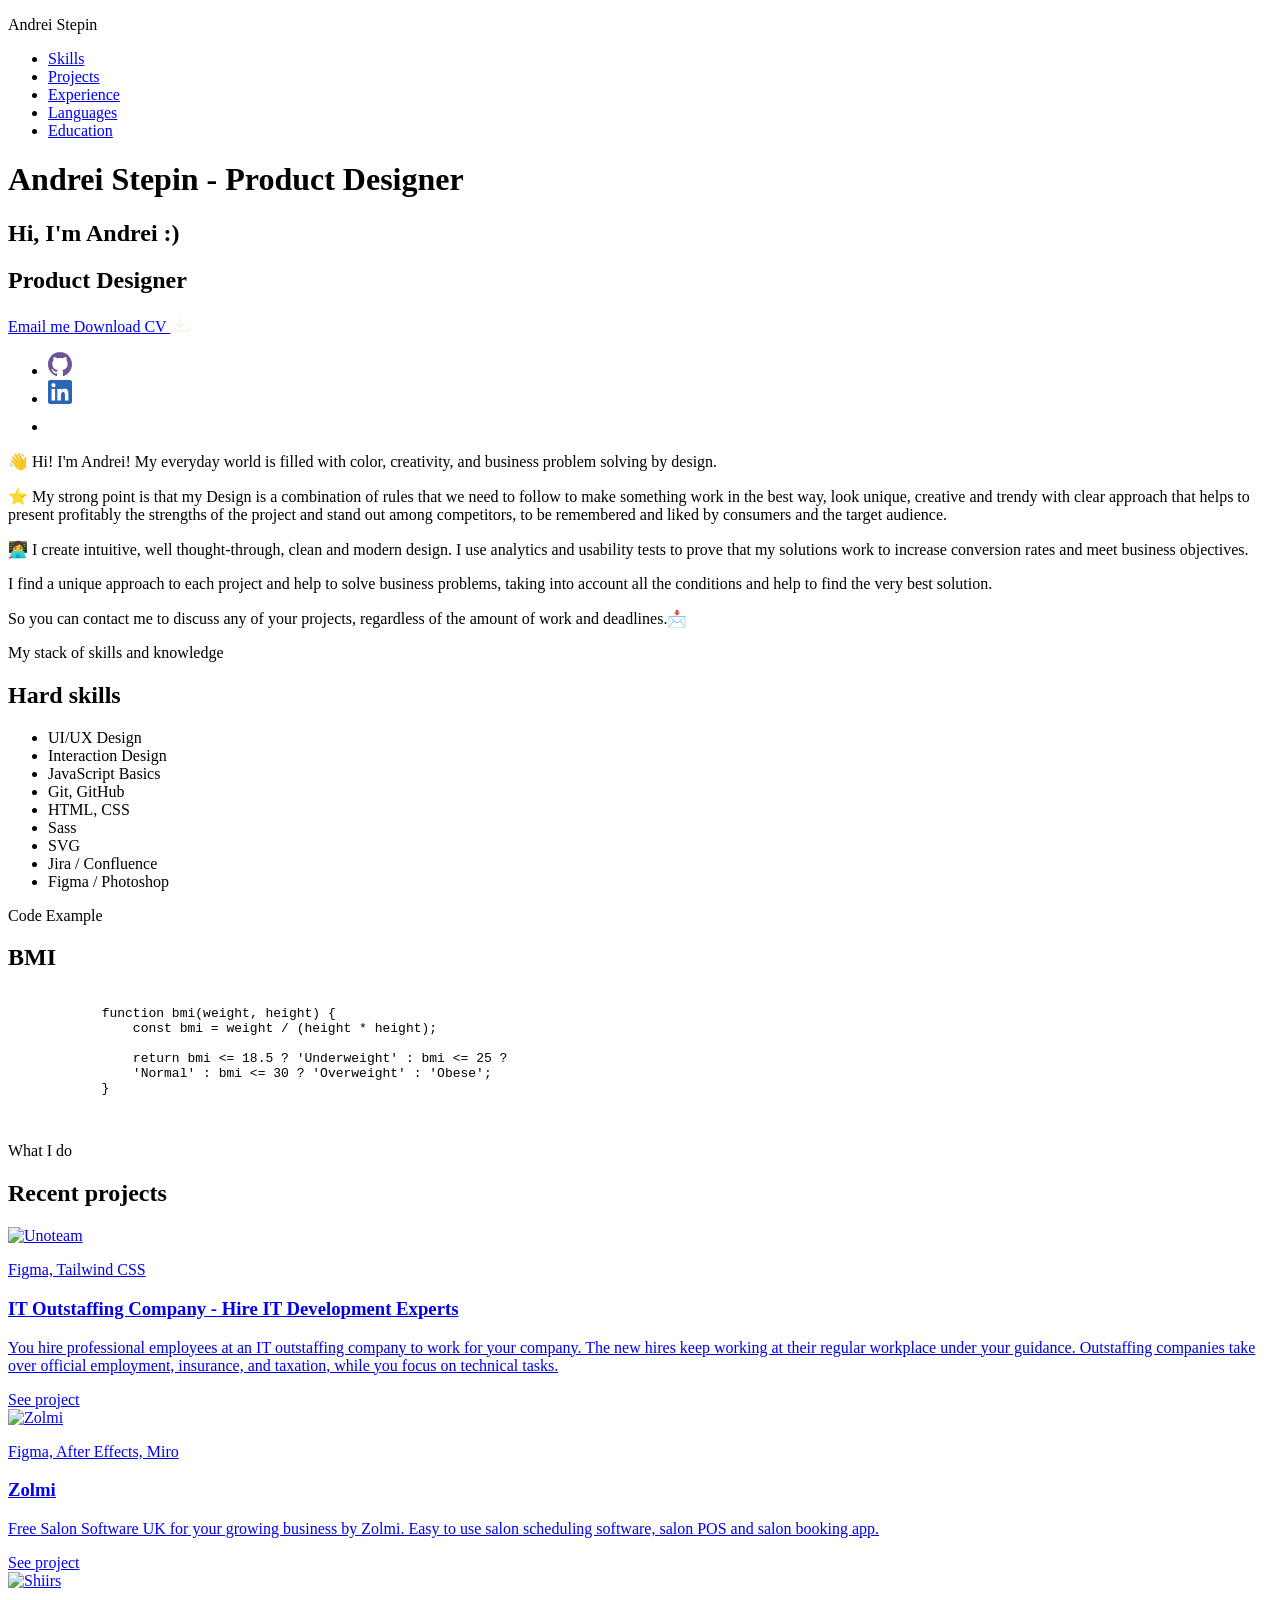
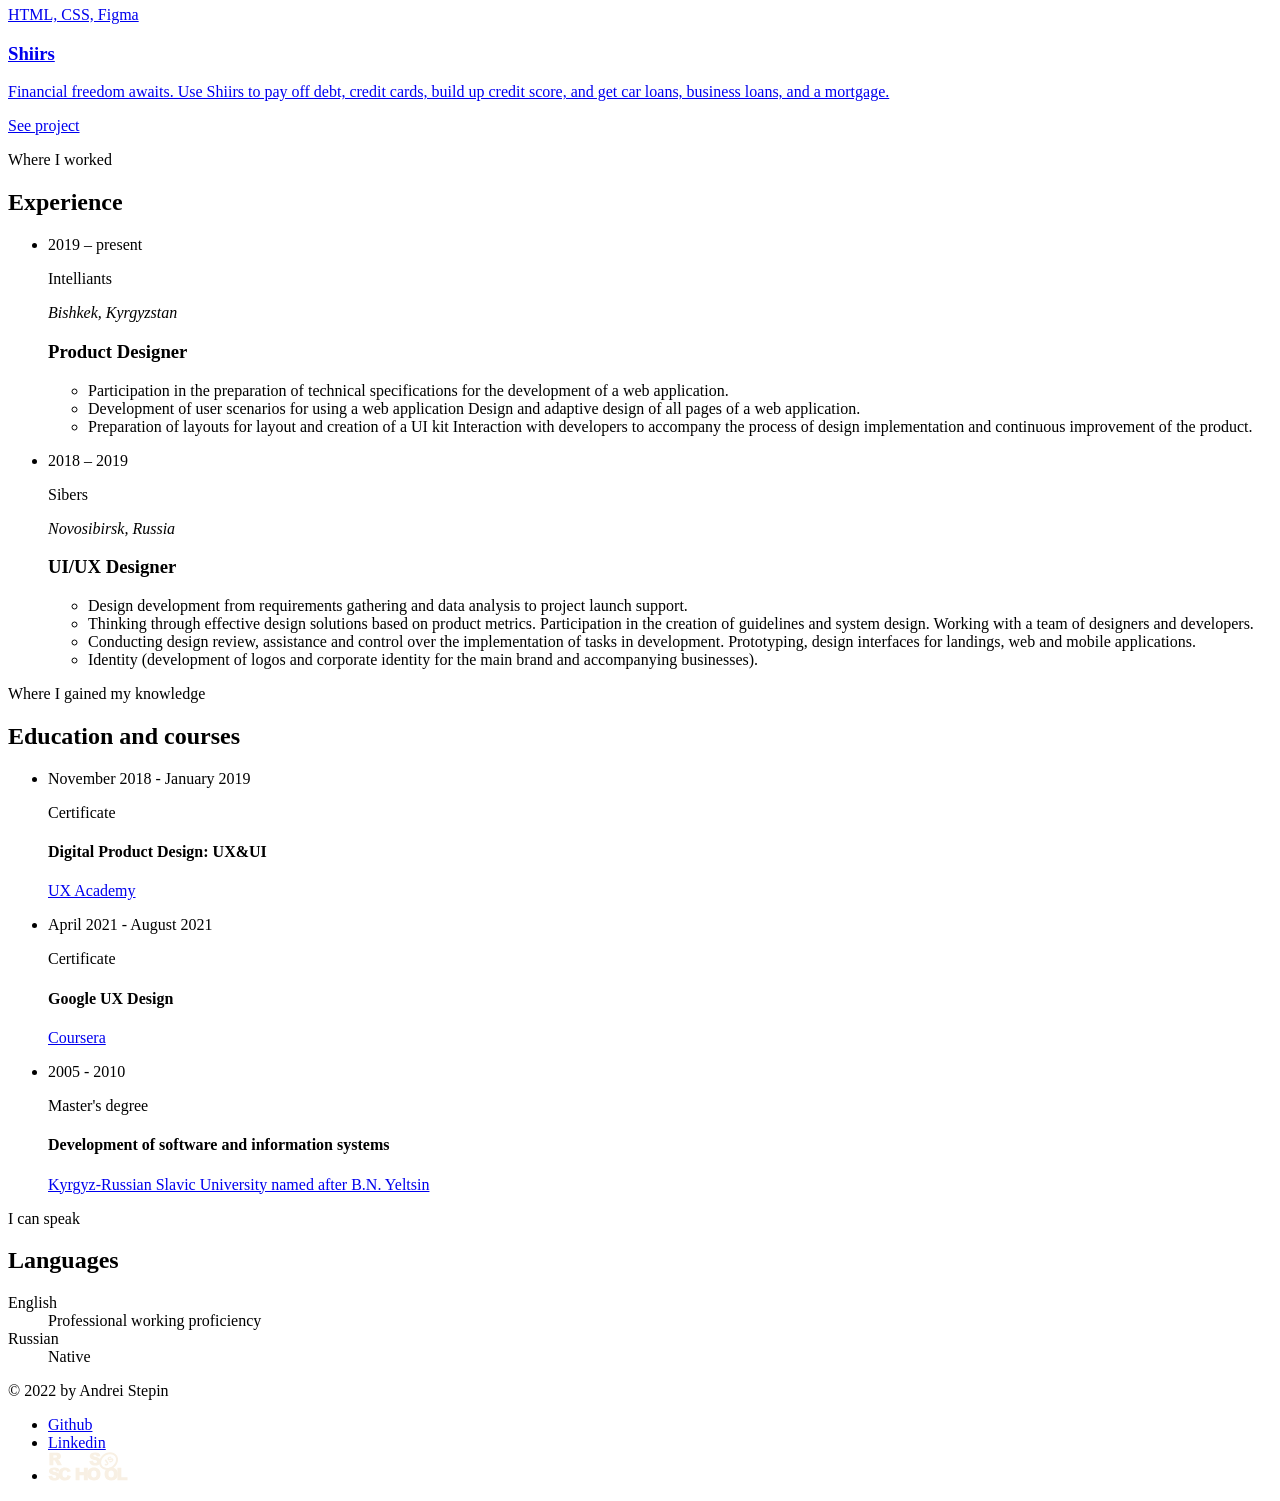
==== index.html @ 3136b5ff "feat: add file to gh-pages" ====
<!DOCTYPE html>
<html lang="en">

<head>
  <meta charset="UTF-8">
  <meta name="viewport" content="width=device-width, initial-scale=1.0">
  <title>Andrei Stepin - Product Designer</title>
  <link rel="icon" href="#">
  <link rel="stylesheet" href="//cdnjs.cloudflare.com/ajax/libs/highlight.js/11.2.0/styles/an-old-hope.min.css">
  <link rel="stylesheet" href="/rsschool-cv/css/styles.css">
  <script src="/rsschool-cv/script/highlight.min.js"></script>
  <script>
    hljs.highlightAll();
  </script>
</head>

<body id="body" data-new-gr-c-s-check-loaded="14.1088.0" data-gr-ext-installed="" class="light">
  <div class="wrapper">
    <header class="page-header">
      <div class="page-header__inner">
        <p>Andrei Stepin</p>

        <div class="page-header__burger" title="Open menu">
          <span></span>
        </div>
        <nav class="page-header-nav">
          <ul class="site-navigation">
            <li class="site-navigation__item">
              <a class="site-navigation__link" href="#skills" aria-label="Go to skills section">Skills</a>
            </li>
            <li class="site-navigation__item">
              <a class="site-navigation__link" href="#projects" aria-label="Go to projects section">Projects</a>
            </li>
            <li class="site-navigation__item">
              <a class="site-navigation__link" href="#experience" aria-label="Go to experience section">Experience</a>
            </li>
            <li class="site-navigation__item">
              <a class="site-navigation__link" href="#lang" aria-label="Go to languages section">Languages</a>
            </li>
            <li class="site-navigation__item">
              <a class="site-navigation__link" href="#education" aria-label="Go to education section">Education</a>
            </li>

          </ul>
        </nav>
      </div>
    </header>
    <main>
      <h1 class="visually-hidden">
        Andrei Stepin - Product Designer
      </h1>
      <div class="main-wrapper">
        <section class="about-me container">
          <div class="profile_container">
            <div class="back"></div>
            <div class="profile"></div>
          </div>
          <h2 class="about-me__name typewriter"
            data-type='["Hi, I&apos;m Abdrei 👋", "I live in Kyrgyzstan", "I ❤️ semantics", "I care about accessibility"]'>
            Hi, I'm <span class="text-highlighted">Andrei</span> :)
          </h2>
          <h2 class="title about-me__job">Product Designer</h2>
          <div class="about-me__buttons-wrapper">
            <a class="btn btn--base" href="mailto:andrestepin@gmail.com">
              <span>Email me</span>
            </a>
            <a class="btn btn--download" href="/rsschool-cv/content/Resume Andrei Stepin Ru.pdf" title=""
              download="">
              <span>
                Download CV
                <svg width="20" height="18" viewBox="0 0 20 18" fill="none" xmlns="http://www.w3.org/2000/svg">
                  <path class="download-base"
                    d="M0.625 11.5256C0.79076 11.5256 0.949732 11.5938 1.06694 11.7152C1.18415 11.8366 1.25 12.0013 1.25 12.173V15.4102C1.25 15.7537 1.3817 16.083 1.61612 16.3259C1.85054 16.5687 2.16848 16.7051 2.5 16.7051H17.5C17.8315 16.7051 18.1495 16.5687 18.3839 16.3259C18.6183 16.083 18.75 15.7537 18.75 15.4102V12.173C18.75 12.0013 18.8158 11.8366 18.9331 11.7152C19.0503 11.5938 19.2092 11.5256 19.375 11.5256C19.5408 11.5256 19.6997 11.5938 19.8169 11.7152C19.9342 11.8366 20 12.0013 20 12.173V15.4102C20 16.0971 19.7366 16.7558 19.2678 17.2415C18.7989 17.7271 18.163 18 17.5 18H2.5C1.83696 18 1.20107 17.7271 0.732233 17.2415C0.263392 16.7558 0 16.0971 0 15.4102V12.173C0 12.0013 0.065848 11.8366 0.183058 11.7152C0.300269 11.5938 0.45924 11.5256 0.625 11.5256Z"
                    fill="#F8F0E4"></path>
                  <path class="download-arrow"
                    d="M9.5575 14.0546C9.61556 14.1149 9.68453 14.1628 9.76046 14.1954C9.83639 14.228 9.91779 14.2448 10 14.2448C10.0822 14.2448 10.1636 14.228 10.2395 14.1954C10.3155 14.1628 10.3844 14.1149 10.4425 14.0546L14.1925 10.17C14.3099 10.0484 14.3758 9.88353 14.3758 9.71161C14.3758 9.53968 14.3099 9.37479 14.1925 9.25322C14.0751 9.13165 13.916 9.06335 13.75 9.06335C13.584 9.06335 13.4249 9.13165 13.3075 9.25322L10.625 12.0333V0.64744C10.625 0.475728 10.5592 0.31105 10.4419 0.189632C10.3247 0.0682129 10.1658 0 10 0C9.83424 0 9.67527 0.0682129 9.55806 0.189632C9.44085 0.31105 9.375 0.475728 9.375 0.64744V12.0333L6.6925 9.25322C6.63439 9.19302 6.5654 9.14527 6.48948 9.11269C6.41356 9.08012 6.33218 9.06335 6.25 9.06335C6.16782 9.06335 6.08644 9.08012 6.01052 9.11269C5.9346 9.14527 5.86561 9.19302 5.8075 9.25322C5.74939 9.31341 5.70329 9.38488 5.67185 9.46353C5.6404 9.54218 5.62421 9.62647 5.62421 9.71161C5.62421 9.79674 5.6404 9.88103 5.67185 9.95968C5.70329 10.0383 5.74939 10.1098 5.8075 10.17L9.5575 14.0546Z"
                    fill="#F8F0E4"></path>
                </svg>
              </span>
            </a>
          </div>
          <ul class="contact-links">
            <li class="contact-links__item github">
              <a href="https://github.com/andregarm" class="contact-links__link" target="_blank">
                <svg width="24" height="24" viewBox="0 0 24 24" fill="none" xmlns="http://www.w3.org/2000/svg">
                  <path
                    d="M12.0008 0.000768932C5.37109 0.000768932 0 5.51177 0 12.3038C0 17.7426 3.43822 22.3524 8.20326 23.9787C8.80555 24.0948 9.02306 23.7142 9.02306 23.385C9.02306 23.0929 9.01631 22.3201 9.01181 21.2943C5.67185 22.0356 4.96831 19.6403 4.96831 19.6403C4.42153 18.2224 3.63248 17.8417 3.63248 17.8417C2.54641 17.0813 3.71873 17.0974 3.71873 17.0974C4.92181 17.1812 5.55485 18.3623 5.55485 18.3623C6.62516 20.2447 8.36302 19.7003 9.05082 19.3835C9.15582 18.5907 9.46859 18.0455 9.80911 17.7418C7.14495 17.4334 4.34352 16.3761 4.34352 11.6618C4.34352 10.3154 4.80855 9.21884 5.57735 8.35762C5.44459 8.04928 5.03807 6.79591 5.68311 5.10116C5.68311 5.10116 6.68742 4.77282 8.98331 6.36299C9.9613 6.0903 10.97 5.95043 11.9835 5.94699C13.0036 5.95391 14.0229 6.09079 14.9837 6.36299C17.2661 4.77282 18.2696 5.10116 18.2696 5.10116C18.9139 6.79591 18.5074 8.04851 18.3904 8.35762C19.1517 9.21884 19.6167 10.3161 19.6167 11.6618C19.6167 16.3869 16.8116 17.4288 14.1444 17.7295C14.5614 18.0978 14.9522 18.8552 14.9522 20.0048C14.9522 21.6503 14.9372 22.976 14.9372 23.3766C14.9372 23.6965 15.1472 24.0809 15.7652 23.9571C20.5655 22.3477 24 17.7341 24 12.3031C24 5.511 18.6289 0 11.9993 0L12.0008 0.000768932Z"
                    fill="#6E5494"></path>
                </svg>
              </a>
            </li>
            <li class="contact-links__item linkedin">
              <a href="https://www.linkedin.com/in/andrewstepin/" class="contact-links__link" target="_blank">
                <svg width="24" height="24" viewBox="0 0 24 24" fill="none" xmlns="http://www.w3.org/2000/svg">
                  <path
                    d="M5.33605 7.93377C4.99912 7.93384 4.66548 7.86747 4.35423 7.73845C4.04286 7.60938 3.76002 7.42016 3.52189 7.18161C3.28377 6.94306 3.09505 6.65988 2.96654 6.34828C2.83808 6.03679 2.77231 5.70302 2.773 5.36608M5.33605 7.93377C5.84321 7.9341 6.33909 7.78408 6.761 7.50264C7.18295 7.22118 7.51197 6.82093 7.70646 6.35249C7.90095 5.88404 7.95217 5.36845 7.85365 4.8709C7.75512 4.37335 7.51127 3.91619 7.15294 3.55722C6.79461 3.19824 6.33788 2.95358 5.8405 2.85415C5.34313 2.75473 4.82744 2.80501 4.35863 2.99864C3.88983 3.19227 3.48897 3.52055 3.20673 3.94199C2.92453 4.36336 2.77359 4.85894 2.773 5.36608M5.33605 7.93377C5.33599 7.93377 5.33594 7.93377 5.33589 7.93377L5.33625 7.43377L5.33643 7.93377C5.3363 7.93377 5.33618 7.93377 5.33605 7.93377ZM2.773 5.36608C2.773 5.36615 2.773 5.36622 2.773 5.36629L3.273 5.36683L2.773 5.36574C2.773 5.36586 2.773 5.36597 2.773 5.36608ZM20.445 20.9526H20.4945L20.543 20.9429L20.5468 20.9422L20.9487 20.8618V20.4519V14.1633C20.9487 12.6109 20.786 11.1211 20.0874 10.014C19.3555 8.85425 18.1034 8.21023 16.1798 8.21023C14.9488 8.21023 13.9629 8.64325 13.2657 9.23214V8.99897V8.49897H12.7657H9.35175H8.85175V8.99897V20.4519V20.9519H9.35175H12.906H13.406V20.4519V14.7843C13.406 14.045 13.4804 13.4236 13.7162 12.9963C13.8275 12.7945 13.9725 12.6408 14.1667 12.5335C14.3637 12.4246 14.641 12.3474 15.039 12.3474C15.4165 12.3474 15.6556 12.4344 15.8148 12.5452C15.975 12.6567 16.097 12.8221 16.1881 13.0515C16.3819 13.5392 16.3953 14.1967 16.3953 14.8825V20.4526V20.9526H16.8953H20.445ZM7.11675 20.9526H7.61675V20.4526V8.99972V8.49972H7.11675H3.555H3.055V8.99972V20.4526V20.9526H3.555H7.11675ZM1.77 0.5H22.2233C22.9367 0.5 23.5 1.06306 23.5 1.7302V22.2698C23.5 22.9369 22.9367 23.5 22.2233 23.5H1.77C1.05779 23.5 0.5 22.9397 0.5 22.2698V1.7302C0.5 1.06034 1.05779 0.5 1.77 0.5Z"
                    fill="#2867B2" stroke="#2867B2"></path>
                </svg>
              </a>
            </li>
            <li class="contact-links__item codepen">
              <a href="https://codepen.io/agarm" class="contact-links__link" target="_blank">
                <svg width="24" height="24" viewBox="0 0 24 24" fill="none" xmlns="http://www.w3.org/2000/svg">
                  <mask id="path-1-inside-1" fill="white">
                    <path d="M5.85571 10.9329V13.0671L7.45118 12.0002L5.85571 10.9329Z"></path>
                    <path d="M11.3625 9.38408V6.40977L6.36609 9.74021L8.59772 11.2332L11.3625 9.38408Z"></path>
                    <path d="M17.6344 9.74021L12.6379 6.40977V9.38408L15.4022 11.2332L17.6344 9.74021Z"></path>
                    <path d="M6.36609 14.2603L11.3625 17.5907V14.6164L8.59772 12.7678L6.36609 14.2603Z"></path>
                    <path d="M12.6379 14.6164V17.5907L17.6344 14.2603L15.4022 12.7678L12.6379 14.6164Z"></path>
                    <path d="M12.0003 10.4916L9.74487 12.0003L12.0003 13.509L14.2558 12.0003L12.0003 10.4916Z"></path>
                    <path
                      d="M12.0003 0C5.37285 0 0 5.37234 0 12.0003C0 18.6282 5.37285 24 12.0003 24C18.6277 24 24 18.6277 24 12.0003C24 5.37285 18.6277 0 12.0003 0ZM19.4201 14.2608C19.4201 14.2888 19.418 14.3168 19.414 14.3445C19.414 14.3536 19.4104 14.3628 19.4089 14.3719C19.4062 14.3899 19.4025 14.4076 19.3977 14.4252C19.3952 14.4358 19.3912 14.446 19.3881 14.4561C19.3851 14.4663 19.378 14.4876 19.3719 14.5028C19.3658 14.518 19.3622 14.5236 19.3572 14.5337C19.3521 14.5439 19.3435 14.5621 19.3359 14.5763C19.3282 14.5905 19.3237 14.5956 19.3176 14.6058C19.3115 14.6159 19.3003 14.6316 19.2907 14.6443C19.2838 14.6539 19.2764 14.663 19.2684 14.6717C19.2587 14.6839 19.2482 14.6954 19.2369 14.7062C19.2288 14.7148 19.2202 14.7235 19.2116 14.7311C19.2029 14.7387 19.1877 14.7519 19.1755 14.7615C19.1634 14.7711 19.1568 14.7767 19.1466 14.7833L19.136 14.7914L12.3538 19.313C12.2488 19.3834 12.1252 19.421 11.9987 19.421C11.8723 19.421 11.7487 19.3834 11.6436 19.313L4.86402 14.7914L4.85388 14.7833C4.84382 14.7766 4.83416 14.7693 4.82496 14.7615C4.8124 14.752 4.80037 14.7419 4.78894 14.7311C4.78032 14.7235 4.77169 14.7148 4.76307 14.7062C4.75194 14.6953 4.74144 14.6838 4.73162 14.6717C4.72379 14.663 4.71651 14.6539 4.7098 14.6443C4.70016 14.6316 4.69103 14.619 4.68291 14.6058C4.6748 14.5926 4.67023 14.586 4.66465 14.5763C4.65907 14.5667 4.64994 14.5484 4.64284 14.5337C4.63574 14.519 4.6332 14.5134 4.62863 14.5028C4.62407 14.4921 4.61697 14.4718 4.6124 14.4561C4.60783 14.4404 4.6053 14.4358 4.60225 14.4252C4.59921 14.4145 4.59464 14.3897 4.59109 14.3719C4.59109 14.3628 4.58703 14.3536 4.58602 14.3445C4.58238 14.3167 4.58051 14.2888 4.58044 14.2608V9.74022C4.5805 9.71239 4.58236 9.6846 4.58602 9.65702C4.58602 9.64738 4.58957 9.63825 4.59109 9.62912C4.59464 9.61136 4.59769 9.5931 4.60225 9.57585C4.60682 9.5586 4.60885 9.55505 4.6124 9.54491C4.61595 9.53476 4.62255 9.51345 4.62863 9.49823C4.63472 9.48302 4.63776 9.47744 4.64284 9.46729C4.64791 9.45714 4.65653 9.43888 4.66465 9.42518C4.67277 9.41149 4.67632 9.40489 4.68291 9.39525C4.68951 9.38561 4.70016 9.36938 4.7098 9.3567C4.71944 9.34402 4.72401 9.33793 4.73162 9.3288C4.73922 9.31966 4.75191 9.30546 4.76307 9.29481L4.78894 9.26944C4.8001 9.2593 4.81228 9.24915 4.82496 9.239C4.83764 9.22886 4.84373 9.22429 4.85388 9.21719C4.86402 9.21009 4.86047 9.21212 4.86402 9.20958L11.6462 4.68748C11.7513 4.61725 11.8749 4.57976 12.0013 4.57976C12.1277 4.57976 12.2513 4.61725 12.3564 4.68748L19.1385 9.20907L19.1492 9.21668C19.1593 9.22378 19.1684 9.23139 19.1781 9.2385L19.2141 9.26893C19.2227 9.27705 19.2314 9.28568 19.2395 9.2943C19.2506 9.30501 19.2611 9.31636 19.2709 9.32829C19.279 9.33742 19.2861 9.34706 19.2932 9.35619C19.3003 9.36532 19.3115 9.38156 19.3201 9.39475C19.3288 9.40794 19.3328 9.41453 19.3384 9.42468C19.344 9.43482 19.3531 9.45207 19.3597 9.46678C19.3663 9.48149 19.3698 9.48758 19.3744 9.49773C19.379 9.50787 19.3856 9.52867 19.3906 9.5444C19.3957 9.56013 19.3977 9.56469 19.4003 9.57535C19.405 9.59287 19.4088 9.61066 19.4114 9.62861C19.4114 9.63774 19.4155 9.64688 19.4165 9.65651C19.4206 9.68406 19.4226 9.71187 19.4226 9.73971L19.4201 14.2608Z">
                    </path>
                    <path d="M18.1447 13.0671V10.9329L16.5492 12.0002L18.1447 13.0671Z"></path>
                  </mask>
                  <path d="M5.85571 10.9329V13.0671L7.45118 12.0002L5.85571 10.9329Z" fill="#FFFFFF"></path>
                  <path d="M11.3625 9.38408V6.40977L6.36609 9.74021L8.59772 11.2332L11.3625 9.38408Z" fill="#FFFFFF">
                  </path>
                  <path d="M17.6344 9.74021L12.6379 6.40977V9.38408L15.4022 11.2332L17.6344 9.74021Z" fill="#FFFFFF">
                  </path>
                  <path d="M6.36609 14.2603L11.3625 17.5907V14.6164L8.59772 12.7678L6.36609 14.2603Z" fill="#FFFFFF">
                  </path>
                  <path d="M12.6379 14.6164V17.5907L17.6344 14.2603L15.4022 12.7678L12.6379 14.6164Z" fill="#FFFFFF">
                  </path>
                  <path d="M12.0003 10.4916L9.74487 12.0003L12.0003 13.509L14.2558 12.0003L12.0003 10.4916Z"
                    fill="#FFFFFF"></path>
                  <path
                    d="M12.0003 0C5.37285 0 0 5.37234 0 12.0003C0 18.6282 5.37285 24 12.0003 24C18.6277 24 24 18.6277 24 12.0003C24 5.37285 18.6277 0 12.0003 0ZM19.4201 14.2608C19.4201 14.2888 19.418 14.3168 19.414 14.3445C19.414 14.3536 19.4104 14.3628 19.4089 14.3719C19.4062 14.3899 19.4025 14.4076 19.3977 14.4252C19.3952 14.4358 19.3912 14.446 19.3881 14.4561C19.3851 14.4663 19.378 14.4876 19.3719 14.5028C19.3658 14.518 19.3622 14.5236 19.3572 14.5337C19.3521 14.5439 19.3435 14.5621 19.3359 14.5763C19.3282 14.5905 19.3237 14.5956 19.3176 14.6058C19.3115 14.6159 19.3003 14.6316 19.2907 14.6443C19.2838 14.6539 19.2764 14.663 19.2684 14.6717C19.2587 14.6839 19.2482 14.6954 19.2369 14.7062C19.2288 14.7148 19.2202 14.7235 19.2116 14.7311C19.2029 14.7387 19.1877 14.7519 19.1755 14.7615C19.1634 14.7711 19.1568 14.7767 19.1466 14.7833L19.136 14.7914L12.3538 19.313C12.2488 19.3834 12.1252 19.421 11.9987 19.421C11.8723 19.421 11.7487 19.3834 11.6436 19.313L4.86402 14.7914L4.85388 14.7833C4.84382 14.7766 4.83416 14.7693 4.82496 14.7615C4.8124 14.752 4.80037 14.7419 4.78894 14.7311C4.78032 14.7235 4.77169 14.7148 4.76307 14.7062C4.75194 14.6953 4.74144 14.6838 4.73162 14.6717C4.72379 14.663 4.71651 14.6539 4.7098 14.6443C4.70016 14.6316 4.69103 14.619 4.68291 14.6058C4.6748 14.5926 4.67023 14.586 4.66465 14.5763C4.65907 14.5667 4.64994 14.5484 4.64284 14.5337C4.63574 14.519 4.6332 14.5134 4.62863 14.5028C4.62407 14.4921 4.61697 14.4718 4.6124 14.4561C4.60783 14.4404 4.6053 14.4358 4.60225 14.4252C4.59921 14.4145 4.59464 14.3897 4.59109 14.3719C4.59109 14.3628 4.58703 14.3536 4.58602 14.3445C4.58238 14.3167 4.58051 14.2888 4.58044 14.2608V9.74022C4.5805 9.71239 4.58236 9.6846 4.58602 9.65702C4.58602 9.64738 4.58957 9.63825 4.59109 9.62912C4.59464 9.61136 4.59769 9.5931 4.60225 9.57585C4.60682 9.5586 4.60885 9.55505 4.6124 9.54491C4.61595 9.53476 4.62255 9.51345 4.62863 9.49823C4.63472 9.48302 4.63776 9.47744 4.64284 9.46729C4.64791 9.45714 4.65653 9.43888 4.66465 9.42518C4.67277 9.41149 4.67632 9.40489 4.68291 9.39525C4.68951 9.38561 4.70016 9.36938 4.7098 9.3567C4.71944 9.34402 4.72401 9.33793 4.73162 9.3288C4.73922 9.31966 4.75191 9.30546 4.76307 9.29481L4.78894 9.26944C4.8001 9.2593 4.81228 9.24915 4.82496 9.239C4.83764 9.22886 4.84373 9.22429 4.85388 9.21719C4.86402 9.21009 4.86047 9.21212 4.86402 9.20958L11.6462 4.68748C11.7513 4.61725 11.8749 4.57976 12.0013 4.57976C12.1277 4.57976 12.2513 4.61725 12.3564 4.68748L19.1385 9.20907L19.1492 9.21668C19.1593 9.22378 19.1684 9.23139 19.1781 9.2385L19.2141 9.26893C19.2227 9.27705 19.2314 9.28568 19.2395 9.2943C19.2506 9.30501 19.2611 9.31636 19.2709 9.32829C19.279 9.33742 19.2861 9.34706 19.2932 9.35619C19.3003 9.36532 19.3115 9.38156 19.3201 9.39475C19.3288 9.40794 19.3328 9.41453 19.3384 9.42468C19.344 9.43482 19.3531 9.45207 19.3597 9.46678C19.3663 9.48149 19.3698 9.48758 19.3744 9.49773C19.379 9.50787 19.3856 9.52867 19.3906 9.5444C19.3957 9.56013 19.3977 9.56469 19.4003 9.57535C19.405 9.59287 19.4088 9.61066 19.4114 9.62861C19.4114 9.63774 19.4155 9.64688 19.4165 9.65651C19.4206 9.68406 19.4226 9.71187 19.4226 9.73971L19.4201 14.2608Z"
                    fill="#FFFFFF"></path>
                  <path d="M18.1447 13.0671V10.9329L16.5492 12.0002L18.1447 13.0671Z" fill="#FFFFFF"></path>
                  <path d="M5.85571 10.9329V13.0671L7.45118 12.0002L5.85571 10.9329Z" stroke="#FFFFFF" stroke-width="2"
                    mask="url(#path-1-inside-1)"></path>
                  <path d="M11.3625 9.38408V6.40977L6.36609 9.74021L8.59772 11.2332L11.3625 9.38408Z" stroke="#FFFFFF"
                    stroke-width="2" mask="url(#path-1-inside-1)"></path>
                  <path d="M17.6344 9.74021L12.6379 6.40977V9.38408L15.4022 11.2332L17.6344 9.74021Z" stroke="#FFFFFF"
                    stroke-width="2" mask="url(#path-1-inside-1)"></path>
                  <path d="M6.36609 14.2603L11.3625 17.5907V14.6164L8.59772 12.7678L6.36609 14.2603Z" stroke="#FFFFFF"
                    stroke-width="2" mask="url(#path-1-inside-1)"></path>
                  <path d="M12.6379 14.6164V17.5907L17.6344 14.2603L15.4022 12.7678L12.6379 14.6164Z" stroke="#FFFFFF"
                    stroke-width="2" mask="url(#path-1-inside-1)"></path>
                  <path d="M12.0003 10.4916L9.74487 12.0003L12.0003 13.509L14.2558 12.0003L12.0003 10.4916Z"
                    stroke="#FFFFFF" stroke-width="2" mask="url(#path-1-inside-1)"></path>
                  <path
                    d="M12.0003 0C5.37285 0 0 5.37234 0 12.0003C0 18.6282 5.37285 24 12.0003 24C18.6277 24 24 18.6277 24 12.0003C24 5.37285 18.6277 0 12.0003 0ZM19.4201 14.2608C19.4201 14.2888 19.418 14.3168 19.414 14.3445C19.414 14.3536 19.4104 14.3628 19.4089 14.3719C19.4062 14.3899 19.4025 14.4076 19.3977 14.4252C19.3952 14.4358 19.3912 14.446 19.3881 14.4561C19.3851 14.4663 19.378 14.4876 19.3719 14.5028C19.3658 14.518 19.3622 14.5236 19.3572 14.5337C19.3521 14.5439 19.3435 14.5621 19.3359 14.5763C19.3282 14.5905 19.3237 14.5956 19.3176 14.6058C19.3115 14.6159 19.3003 14.6316 19.2907 14.6443C19.2838 14.6539 19.2764 14.663 19.2684 14.6717C19.2587 14.6839 19.2482 14.6954 19.2369 14.7062C19.2288 14.7148 19.2202 14.7235 19.2116 14.7311C19.2029 14.7387 19.1877 14.7519 19.1755 14.7615C19.1634 14.7711 19.1568 14.7767 19.1466 14.7833L19.136 14.7914L12.3538 19.313C12.2488 19.3834 12.1252 19.421 11.9987 19.421C11.8723 19.421 11.7487 19.3834 11.6436 19.313L4.86402 14.7914L4.85388 14.7833C4.84382 14.7766 4.83416 14.7693 4.82496 14.7615C4.8124 14.752 4.80037 14.7419 4.78894 14.7311C4.78032 14.7235 4.77169 14.7148 4.76307 14.7062C4.75194 14.6953 4.74144 14.6838 4.73162 14.6717C4.72379 14.663 4.71651 14.6539 4.7098 14.6443C4.70016 14.6316 4.69103 14.619 4.68291 14.6058C4.6748 14.5926 4.67023 14.586 4.66465 14.5763C4.65907 14.5667 4.64994 14.5484 4.64284 14.5337C4.63574 14.519 4.6332 14.5134 4.62863 14.5028C4.62407 14.4921 4.61697 14.4718 4.6124 14.4561C4.60783 14.4404 4.6053 14.4358 4.60225 14.4252C4.59921 14.4145 4.59464 14.3897 4.59109 14.3719C4.59109 14.3628 4.58703 14.3536 4.58602 14.3445C4.58238 14.3167 4.58051 14.2888 4.58044 14.2608V9.74022C4.5805 9.71239 4.58236 9.6846 4.58602 9.65702C4.58602 9.64738 4.58957 9.63825 4.59109 9.62912C4.59464 9.61136 4.59769 9.5931 4.60225 9.57585C4.60682 9.5586 4.60885 9.55505 4.6124 9.54491C4.61595 9.53476 4.62255 9.51345 4.62863 9.49823C4.63472 9.48302 4.63776 9.47744 4.64284 9.46729C4.64791 9.45714 4.65653 9.43888 4.66465 9.42518C4.67277 9.41149 4.67632 9.40489 4.68291 9.39525C4.68951 9.38561 4.70016 9.36938 4.7098 9.3567C4.71944 9.34402 4.72401 9.33793 4.73162 9.3288C4.73922 9.31966 4.75191 9.30546 4.76307 9.29481L4.78894 9.26944C4.8001 9.2593 4.81228 9.24915 4.82496 9.239C4.83764 9.22886 4.84373 9.22429 4.85388 9.21719C4.86402 9.21009 4.86047 9.21212 4.86402 9.20958L11.6462 4.68748C11.7513 4.61725 11.8749 4.57976 12.0013 4.57976C12.1277 4.57976 12.2513 4.61725 12.3564 4.68748L19.1385 9.20907L19.1492 9.21668C19.1593 9.22378 19.1684 9.23139 19.1781 9.2385L19.2141 9.26893C19.2227 9.27705 19.2314 9.28568 19.2395 9.2943C19.2506 9.30501 19.2611 9.31636 19.2709 9.32829C19.279 9.33742 19.2861 9.34706 19.2932 9.35619C19.3003 9.36532 19.3115 9.38156 19.3201 9.39475C19.3288 9.40794 19.3328 9.41453 19.3384 9.42468C19.344 9.43482 19.3531 9.45207 19.3597 9.46678C19.3663 9.48149 19.3698 9.48758 19.3744 9.49773C19.379 9.50787 19.3856 9.52867 19.3906 9.5444C19.3957 9.56013 19.3977 9.56469 19.4003 9.57535C19.405 9.59287 19.4088 9.61066 19.4114 9.62861C19.4114 9.63774 19.4155 9.64688 19.4165 9.65651C19.4206 9.68406 19.4226 9.71187 19.4226 9.73971L19.4201 14.2608Z"
                    stroke="#FFFFFF" stroke-width="2" mask="url(#path-1-inside-1)"></path>
                  <path d="M18.1447 13.0671V10.9329L16.5492 12.0002L18.1447 13.0671Z" stroke="#FFFFFF" stroke-width="2"
                    mask="url(#path-1-inside-1)"></path>
                </svg>
              </a>
            </li>
          </ul>
          <div class="about-me__description">
            <p class="description__item">
              👋 Hi! I'm Andrei!
              My everyday world is filled with color, creativity, and business problem solving by design.
            </p>
            <p class="description__item">
              ⭐️ My strong point is that my Design is a combination of rules that we need to follow to make something
              work in the best way, look unique, creative and trendy with clear approach that helps to present
              profitably the strengths of the project and stand out among competitors, to be remembered and liked by
              consumers and the target audience.
            </p>
            <p class="description__item">
              👩‍💻 I create intuitive, well thought-through, clean and modern design. I use analytics and usability
              tests to prove that my solutions work to increase conversion rates and meet business objectives.
            </p>
            <p class="description__item">
              I find a unique approach to each project and help to solve business problems, taking into account all the
              conditions and help to find the very best solution.
            </p>

            <p class="description__item">
              So you can contact me to discuss any of your projects, regardless of the amount of work and deadlines.📩
            </p>
          </div>
        </section>
        <section class="skills block-bg">
          <p class="subtitle">My stack of skills and knowledge</p>
          <h2 id="skills" class="title">Hard skills</h2>
          <ul class="skills__list">
            <li class="skills__item">UI/UX Design</li>
            <li class="skills__item">Interaction Design</li>

            <li class="skills__item">JavaScript Basics</li>
            <li class="skills__item">Git, GitHub</li>
            <li class="skills__item">HTML, CSS</li>
            <li class="skills__item">Sass</li>

            <li class="skills__item">SVG</li>
            <li class="skills__item">Jira / Confluence</li>
            <li class="skills__item">Figma / Photoshop</li>
          </ul>
        </section>

        <section class="projects container">
          <p class="subtitle">Code Example</p>
          <h2 id="projects" class="title">BMI</h2>
          <pre class="pre"><code class="code hljs language-javascript">
            <span class="hljs-keyword">function</span> <span class="hljs-title function_">bmi</span>(<span class="hljs-params">weight, height</span>) {
                <span class="hljs-keyword">const</span> bmi = weight / (height * height);    
            
                <span class="hljs-keyword">return</span> bmi &lt;= <span class="hljs-number">18.5</span> ? <span class="hljs-string">'Underweight'</span> : bmi &lt;= <span class="hljs-number">25</span> ?    
                <span class="hljs-string">'Normal'</span> : bmi &lt;= <span class="hljs-number">30</span> ? <span class="hljs-string">'Overweight'</span> : <span class="hljs-string">'Obese'</span>;    
            }
                                </code>
                            </pre>
        </section>
        <section class="projects container">
          <p class="subtitle">What I do</p>
          <h2 id="projects" class="title">Recent projects</h2>
          <div class="projects__wrapper">
            <article class="projects__item">
              <a class="projects__link" href="https://unoteam.io/" target="_blank">
                <img class="projects__img" src="/rsschool-cv/img/unoteam.jpg" alt="Unoteam">
                <div class="projects__content">
                  <p class="subtitle projects__subtitle">Figma, Tailwind CSS</p>
                  <h3 class="title projects__title">
                    IT Outstaffing Company - Hire IT Development Experts
                  </h3>
                  <p class="projects__desc">
                    You hire professional employees at an IT outstaffing company to work for your company. The new hires
                    keep working at their regular workplace under your guidance. Outstaffing companies take over
                    official employment, insurance, and taxation, while you focus on technical tasks.
                  </p>
                  <div class="btn btn--base btn--link">
                    <span>See project</span>
                  </div>
                </div>
              </a>
            </article>
            <article class="projects__item">
              <a class="projects__link" href="https://zolmi.com/" target="_blank">
                <img class="projects__img" src="//rsschool-cv/img/zolmi.jpg" alt="Zolmi">
                <div class="projects__content">
                  <p class="subtitle projects__subtitle">
                    Figma, After Effects, Miro
                  </p>
                  <h3 class="title projects__title">
                    Zolmi
                  </h3>
                  <p class="projects__desc">
                    Free Salon Software UK for your growing business by Zolmi. Easy to use salon scheduling software,
                    salon POS and salon booking app.
                  </p>
                  <div class="btn btn--base btn--link">
                    <span>See project</span>
                  </div>
                </div>
              </a>
            </article>
            <article class="projects__item">
              <a class="projects__link" href="https://shiirs.com/" target="_blank">
                <img class="projects__img" src="//rsschool-cv/img/Shiirs.jpg" alt="Shiirs">
                <div class="projects__content">
                  <p class="subtitle projects__subtitle">HTML, CSS, Figma</p>
                  <h3 class="title projects__title">
                    Shiirs
                  </h3>
                  <p class="projects__desc">
                    Financial freedom awaits. Use Shiirs to pay off debt, credit cards, build up credit score, and get
                    car loans, business loans, and a mortgage.
                  </p>
                  <div class="btn btn--base btn--link">
                    <span>See project</span>
                  </div>
                </div>
              </a>
            </article>
          </div>
        </section>
        <section class="experience container">
          <p class="subtitle">Where I worked</p>
          <h2 id="experience" class="title">Experience</h2>
          <ul class="experience__list">
            <li class="experience__job">
              <p class="experience__year">2019 – present</p>
              <p class="experience__company">Intelliants</p>
              <p class="experience__location">
                <em>Bishkek, Kyrgyzstan</em>
              </p>
              <h3 class="experience__title title">Product Designer</h3>
              <ul class="experience__responsibilities">
                <li class="experience__responsibility">
                  Participation in the preparation of technical specifications for the development of a web application.
                </li>
                <li class="experience__responsibility">
                  Development of user scenarios for using a web application Design and adaptive design of all pages of a
                  web application.
                </li>
                <li class="experience__responsibility">
                  Preparation of layouts for layout and creation of a UI kit Interaction with developers
                  to accompany the process of design implementation and continuous improvement of the product.
                </li>
              </ul>
            </li>
            <li class="experience__job">
              <p class="experience__year">2018 – 2019</p>
              <p class="experience__company">Sibers</p>
              <p class="experience__location"><em>Novosibirsk, Russia</em></p>
              <h3 class="experience__title title">
                UI/UX Designer
              </h3>
              <ul class="experience__responsibilities">
                <li class="experience__responsibility">
                  Design development from requirements gathering and data analysis to project launch support.
                </li>
                <li class="experience__responsibility">
                  Thinking through effective design solutions based on product metrics. Participation in the creation of
                  guidelines and system design. Working with a team of designers and developers.
                </li>
                <li class="experience__responsibility">
                  Conducting design review, assistance and control over the implementation of tasks in development.
                  Prototyping, design
                  interfaces for landings, web and mobile applications.
                </li>
                <li class="experience__responsibility">
                  Identity (development of logos and corporate identity for the main brand and accompanying businesses).
                </li>
              </ul>
            </li>
          </ul>
        </section>

        <section class="education container">
          <p class="subtitle">Where I gained my knowledge</p>
          <h2 id="education" class="title">Education and courses</h2>
          <ul class="education__list">
            <li class="education__item">
              <p class="education__year">November 2018 - January 2019</p>
              <p class="education__status">Certificate</p>
              <h4 class="education__degree">Digital Product Design: UX&UI</h4>
              <p class="education__company">
                <a href="http://uxacademy.ru/"><span data-linktitle="uxacademy" aria-hidden="true"></span>
                  UX Academy
                </a>
              </p>
            </li>
            <li class="education__item">
              <p class="education__year">April 2021 - August 2021</p>
              <p class="education__status">Certificate</p>
              <h4 class="education__degree">Google UX Design</h4>
              <p class="education__company">
                <a href="www.coursera.org"><span data-linktitle="Coursera" aria-hidden="true"></span>
                  Coursera
                </a>
              </p>
            </li>


            <li class="education__item">
              <p class="education__year">2005 - 2010</p>
              <p class="education__status">Master's degree</p>
              <h4 class="education__degree">
                Development of software and information systems
              </h4>
              <p class="education__company">
                <a href="https://www.krsu.edu.kg/">
                  Kyrgyz-Russian Slavic University named after B.N. Yeltsin</a>
              </p>
            </li>
          </ul>
        </section>
        <section class="languages container">
          <p class="subtitle">I can speak</p>
          <h2 id="lang" class="title">Languages</h2>
          <dl class="languages__list">
            <dt class="languages__title">English</dt>
            <dd class="languages__level">Professional working proficiency</dd>
            <dt class="languages__title">Russian</dt>
            <dd class="languages__level">Native</dd>
            <dt class="languages__title"></dt>
            <dd class="languages__level"></dd>
            <dt class="languages__title"></dt>
            <dd class="languages__level"></dd>
          </dl>
        </section>
      </div>
    </main>
    <button id="scrollToTop" class="btn btn--to-top" title="Go to top" type="button" style="display: none">
      Top
    </button>
    <footer class="page-footer">
      <div class="page-footer__inner">
        <div class="page-footer__copyright">
          <p>© 2022 by Andrei Stepin</p>
        </div>
        <ul class="page-footer__contact-links">
          <li class="contact-links__item">
            <a href="https://github.com/andregarm" class="contact-links__link" target="_blank">Github</a>
          </li>
          <li class="contact-links__item">
            <a href="https://www.linkedin.com/in/andrewstepin/" class="contact-links__link" target="_blank">Linkedin</a>
          </li>
          <li class="contact-links__item">
            <a href="https://rs.school/js/" class="contact-links__link" target="_blank">
              <svg class="rsschool" width="80" height="29" viewBox="0 0 80 29" fill="none"
                xmlns="http://www.w3.org/2000/svg">
                <path
                  d="M41.2862 9.10523L45.0447 8.86509C45.1304 9.4725 45.2876 9.92452 45.5449 10.2494C45.9593 10.7579 46.5309 11.0122 47.2883 11.0122C47.8457 11.0122 48.2887 10.8851 48.5888 10.6167C48.8746 10.4048 49.0461 10.0658 49.0461 9.71263C49.0461 9.37362 48.8889 9.04872 48.6174 8.83684C48.3316 8.58258 47.6599 8.32832 46.6024 8.1023C44.8732 7.72091 43.6299 7.21239 42.9011 6.56261C42.1722 5.9552 41.7578 5.06528 41.7864 4.11886C41.7864 3.46908 41.9864 2.8193 42.358 2.28253C42.7867 1.67512 43.3726 1.19485 44.0729 0.926463C44.8303 0.601572 45.8878 0.432064 47.2169 0.432064C48.8461 0.432064 50.0894 0.728703 50.9468 1.33611C51.8043 1.92939 52.3187 2.88993 52.4759 4.20362L48.7603 4.4155C48.6603 3.85048 48.4602 3.44083 48.1315 3.17244C47.8028 2.90406 47.3741 2.77693 46.8168 2.77693C46.3594 2.77693 46.0165 2.87581 45.7878 3.05944C45.5734 3.22895 45.4305 3.48321 45.4448 3.76572C45.4448 3.97761 45.5592 4.17537 45.7306 4.3025C45.9164 4.47201 46.3594 4.62739 47.0597 4.76865C48.7889 5.13591 50.0179 5.50318 50.7753 5.88457C51.5327 6.26597 52.0758 6.73211 52.4045 7.28301C52.7475 7.84804 52.919 8.49782 52.9047 9.16173C52.9047 9.95277 52.676 10.7438 52.2187 11.4077C51.7471 12.0999 51.0897 12.6366 50.318 12.9615C49.5034 13.3147 48.4745 13.4983 47.2455 13.4983C45.0733 13.4983 43.5727 13.0887 42.7296 12.2553C41.8864 11.4218 41.3862 10.3765 41.2862 9.10523ZM1.40033 13.2864V0.658075H7.98842C9.20315 0.658075 10.1463 0.756955 10.7894 0.96884C11.4182 1.1666 11.9756 1.57624 12.3471 2.12714C12.7616 2.73455 12.9616 3.44083 12.9474 4.17537C12.9902 5.41843 12.3471 6.60498 11.2467 7.22651C10.818 7.46665 10.3464 7.63616 9.86053 7.72091C10.2178 7.81979 10.5751 7.9893 10.8895 8.18706C11.1324 8.38482 11.3325 8.61083 11.5183 8.85096C11.7326 9.0911 11.9184 9.35949 12.0756 9.642L13.9906 13.3006H9.50326L7.38821 9.41599C7.11668 8.92159 6.88802 8.5967 6.67366 8.44132C6.38784 8.24356 6.04486 8.14468 5.70188 8.14468H5.3589V13.2723H1.40033V13.2864ZM5.3589 5.77157H7.03093C7.38821 5.74332 7.73119 5.68681 8.07417 5.60206C8.3314 5.55968 8.56006 5.41843 8.71726 5.20654C9.10311 4.69802 9.04595 3.97761 8.57435 3.53971C8.31711 3.32783 7.81693 3.21482 7.10239 3.21482H5.3589V5.77157ZM0.5 24.1067L4.2585 23.8666C4.34425 24.474 4.50145 24.926 4.75868 25.2509C5.15883 25.7594 5.74475 26.0278 6.50217 26.0278C7.05951 26.0278 7.50253 25.9007 7.80264 25.6323C8.08846 25.4063 8.25995 25.0814 8.25995 24.7282C8.25995 24.3892 8.10275 24.0643 7.83122 23.8524C7.5454 23.5982 6.87373 23.3439 5.80192 23.1179C4.07272 22.7365 2.82941 22.228 2.10058 21.5782C1.37174 20.9708 0.957308 20.0809 0.98589 19.1345C0.98589 18.4847 1.18596 17.8349 1.55753 17.2981C1.98625 16.6907 2.57218 16.2104 3.27243 15.9421C4.02985 15.6172 5.08737 15.4477 6.41643 15.4477C8.04559 15.4477 9.28889 15.7443 10.1463 16.3517C11.0038 16.9591 11.504 17.9055 11.6612 19.2192L7.94555 19.4311C7.84551 18.8661 7.64544 18.4564 7.31675 18.188C7.00235 17.9196 6.55933 17.7925 6.00199 17.8066C5.54468 17.8066 5.2017 17.9055 4.97305 18.1033C4.74439 18.2728 4.61577 18.527 4.63006 18.8096C4.63006 19.0214 4.74439 19.2192 4.91588 19.3463C5.10166 19.5158 5.54468 19.6712 6.24494 19.8125C7.97413 20.1798 9.20315 20.547 9.96056 20.9284C10.718 21.3098 11.261 21.776 11.5897 22.3269C11.9327 22.8919 12.1042 23.5417 12.1042 24.1914C12.1042 24.9825 11.8613 25.7594 11.4182 26.4233C10.9466 27.1155 10.2893 27.6522 9.51755 27.9771C8.70297 28.3303 7.67402 28.5139 6.44501 28.5139C4.27279 28.5139 2.77225 28.1043 1.92909 27.2708C1.08593 26.4233 0.614327 25.378 0.5 24.1067Z"
                  fill="#F8F0E4"></path>
                <path
                  d="M19.5069 23.1178L22.9653 24.149C22.7795 25.0107 22.3937 25.83 21.8649 26.5504C21.379 27.186 20.7359 27.6804 20.0071 28.0053C19.264 28.3302 18.3208 28.4997 17.1775 28.4997C15.7913 28.4997 14.648 28.302 13.7763 27.9064C12.8902 27.5109 12.1328 26.8046 11.4897 25.8017C10.8466 24.7988 10.5322 23.5134 10.5322 21.9454C10.5322 19.8548 11.0896 18.2445 12.2185 17.1286C13.3475 16.0126 14.9338 15.4476 16.9917 15.4476C18.6066 15.4476 19.8642 15.7725 20.7931 16.4081C21.7077 17.0579 22.3937 18.0467 22.851 19.3745L19.364 20.1373C19.2782 19.8407 19.1496 19.544 18.9781 19.2898C18.7638 18.9931 18.4922 18.7671 18.1636 18.5976C17.8349 18.4281 17.4633 18.3575 17.0917 18.3575C16.1914 18.3575 15.5055 18.7106 15.0339 19.431C14.6766 19.9537 14.4908 20.7871 14.4908 21.9172C14.4908 23.3156 14.7052 24.2761 15.1339 24.7988C15.5626 25.3214 16.1628 25.5757 16.9488 25.5757C17.7062 25.5757 18.2779 25.3638 18.6637 24.9542C19.0496 24.5163 19.3354 23.9089 19.5069 23.1178ZM27.5813 15.6595H31.5255V20.0808H35.8414V15.6595H39.8143V28.2878H35.8414V23.1743H31.5255V28.2878H27.5813V15.6595Z"
                  fill="#F8F0E4"></path>
                <path
                  d="M39.2712 21.9738C39.2712 19.9114 39.8571 18.3011 41.0147 17.1569C42.1722 16.0127 43.8014 15.4336 45.8736 15.4336C48.0029 15.4336 49.6321 15.9986 50.7896 17.1287C51.9472 18.2587 52.5188 19.8408 52.5188 21.8749C52.5188 23.3581 52.2616 24.5588 51.7614 25.5052C51.2755 26.4375 50.5181 27.2003 49.5892 27.7088C48.6317 28.2314 47.4456 28.4998 46.0308 28.4998C44.5874 28.4998 43.4013 28.2738 42.4581 27.8218C41.4863 27.3415 40.686 26.5929 40.1572 25.6747C39.5713 24.6859 39.2712 23.457 39.2712 21.9738ZM43.2155 21.9879C43.2155 23.2592 43.4584 24.1774 43.93 24.7424C44.4016 25.2933 45.059 25.5758 45.8879 25.5758C46.731 25.5758 47.3884 25.3074 47.86 24.7565C48.3316 24.2056 48.5603 23.231 48.5603 21.8184C48.5603 20.6318 48.3173 19.756 47.8314 19.2193C47.3455 18.6684 46.6882 18.4 45.8593 18.4C45.1305 18.3717 44.4302 18.6825 43.9443 19.2334C43.4584 19.7843 43.2155 20.7025 43.2155 21.9879ZM56.5632 21.9738C56.5632 19.9114 57.1491 18.3011 58.3067 17.1569C59.4642 16.0127 61.0934 15.4336 63.1656 15.4336C65.2949 15.4336 66.9383 15.9986 68.0816 17.1287C69.2249 18.2587 69.8108 19.8408 69.8108 21.8749C69.8108 23.3581 69.5536 24.5588 69.0534 25.5052C68.5675 26.4375 67.8101 27.2003 66.8812 27.7088C65.9237 28.2314 64.7376 28.4998 63.3228 28.4998C61.8794 28.4998 60.6932 28.2738 59.75 27.8218C58.7782 27.3415 57.978 26.5929 57.4492 25.6747C56.8633 24.6859 56.5632 23.457 56.5632 21.9738ZM60.5074 21.9879C60.5074 23.2592 60.7504 24.1774 61.222 24.7424C61.6936 25.2933 62.351 25.5758 63.1798 25.5758C64.023 25.5758 64.6804 25.3074 65.152 24.7565C65.6236 24.2056 65.8522 23.231 65.8522 21.8184C65.8522 20.6318 65.6093 19.756 65.1234 19.2193C64.6375 18.6684 63.9801 18.4 63.1513 18.4C62.4224 18.3717 61.7079 18.6825 61.2363 19.2334C60.7504 19.7843 60.5074 20.7025 60.5074 21.9879Z"
                  fill="#F8F0E4"></path>
                <path d="M73.3407 15.6594V25.1802H79.5V28.2878H69.3821V15.6594H73.3407Z" fill="#F8F0E4"></path>
                <path fill-rule="evenodd" clip-rule="evenodd"
                  d="M56.7449 4.03879C53.0602 6.78342 52.187 11.1981 54.2055 13.8456C56.2239 16.4931 60.7579 16.8802 64.4426 14.1355C68.1273 11.3909 69.0004 6.97625 66.982 4.32874C64.9635 1.68124 60.4296 1.29416 56.7449 4.03879ZM52.6015 15.0403C49.699 11.2331 51.2749 5.6195 55.5323 2.4483C59.7897 -0.722899 65.6834 -0.673156 68.5859 3.13402C71.4885 6.94119 69.9125 12.5548 65.6552 15.726C61.3978 18.8972 55.5041 18.8475 52.6015 15.0403Z"
                  fill="#F8F0E4"></path>
                <path
                  d="M56.5774 8.15874L58.0065 7.16995L59.7643 9.64194C60.0644 10.0375 60.2931 10.4612 60.4646 10.9274C60.5646 11.2805 60.536 11.6619 60.3931 12.0009C60.2073 12.4247 59.9072 12.7778 59.5071 13.0321C59.0355 13.357 58.6353 13.5406 58.2924 13.5971C57.9637 13.6536 57.6207 13.5971 57.3063 13.4559C56.9633 13.2864 56.6632 13.0462 56.4345 12.7355L57.6636 11.6054C57.7636 11.7608 57.8922 11.902 58.0351 12.015C58.1352 12.0857 58.2495 12.1281 58.3781 12.1281C58.4781 12.1281 58.5782 12.0857 58.6496 12.0292C58.7925 11.9444 58.8926 11.7749 58.8783 11.6054C58.8354 11.3653 58.7354 11.1251 58.5782 10.9415L56.5774 8.15874ZM60.8647 9.72669L62.1652 8.70964C62.3081 8.87915 62.4939 9.00628 62.6939 9.07691C62.9798 9.16166 63.2799 9.10516 63.5228 8.92153C63.6943 8.80852 63.8372 8.65314 63.8944 8.45538C63.9801 8.20112 63.8372 7.91861 63.58 7.83385C63.5371 7.81973 63.4942 7.8056 63.4514 7.8056C63.2799 7.79148 62.9798 7.8621 62.5367 8.04574C61.8079 8.34238 61.2363 8.45538 60.8075 8.413C60.3931 8.37063 60.0073 8.15874 59.7786 7.8056C59.6071 7.56546 59.5214 7.28295 59.5071 7.00044C59.5071 6.67555 59.5928 6.35066 59.7786 6.08227C60.0501 5.70088 60.3788 5.37599 60.779 5.12172C61.3792 4.71208 61.9079 4.51432 62.3652 4.51432C62.8226 4.51432 63.2513 4.7262 63.6514 5.1641L62.3652 6.16702C62.108 5.84213 61.6221 5.7715 61.2934 6.02577L61.2506 6.06814C61.1077 6.1529 61.0076 6.28003 60.9505 6.43541C60.9076 6.54842 60.9362 6.67555 61.0076 6.77443C61.0648 6.84506 61.1505 6.90156 61.2506 6.90156C61.3649 6.91568 61.565 6.85918 61.8508 6.73205C62.5653 6.43541 63.1084 6.2659 63.4799 6.2094C63.7943 6.1529 64.123 6.18115 64.4231 6.30828C64.6947 6.42129 64.9233 6.61904 65.0805 6.85918C65.2806 7.14169 65.3949 7.48071 65.4092 7.83385C65.4235 8.20112 65.3235 8.55426 65.1234 8.86503C64.8662 9.24642 64.5375 9.57131 64.1516 9.82557C63.3656 10.3623 62.7225 10.5884 62.208 10.5036C61.6507 10.4188 61.1934 10.1363 60.8647 9.72669Z"
                  fill="#F8F0E4"></path>
              </svg>
            </a>
          </li>
        </ul>
      </div>
    </footer>
  </div>
  <script src="/rsschool-cv/script/script.jsscript.js"></script>
  <script src="/rsschool-cv/script/toggle.js"></script>
</body>

</html>
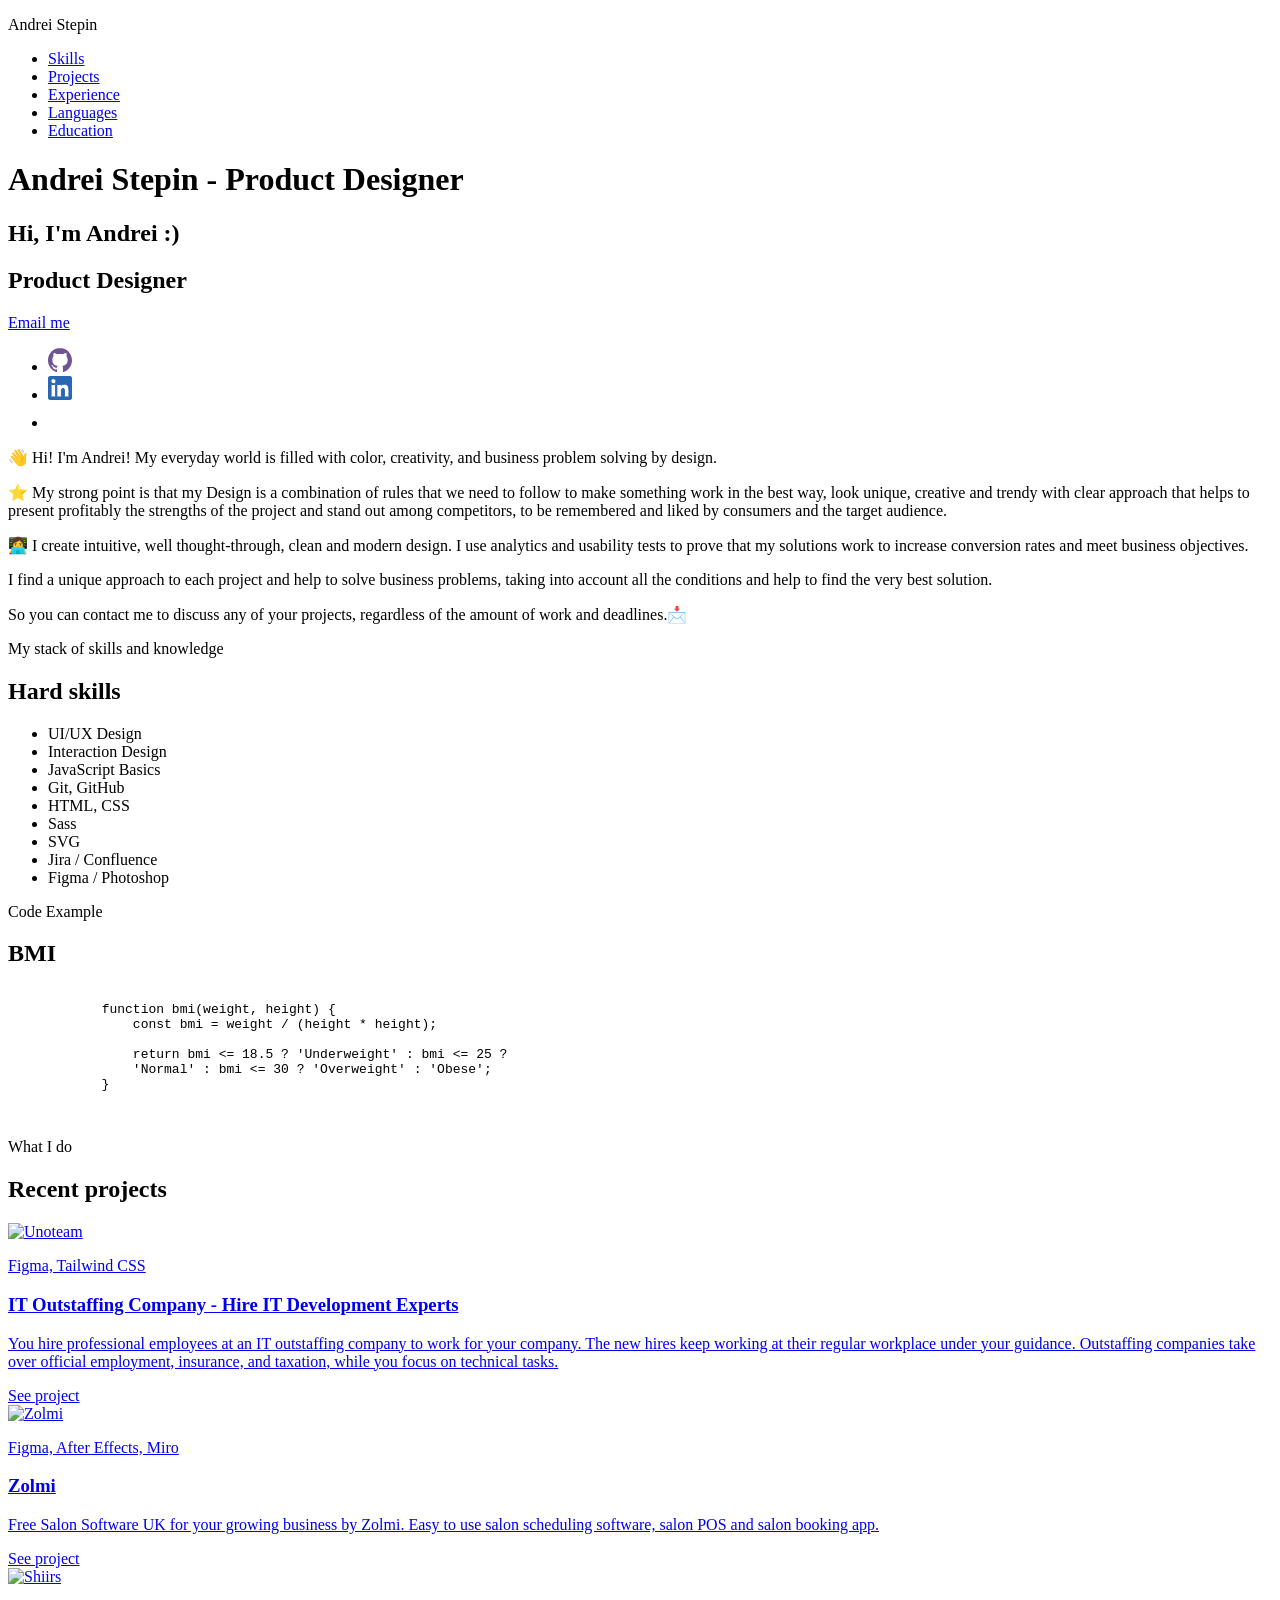
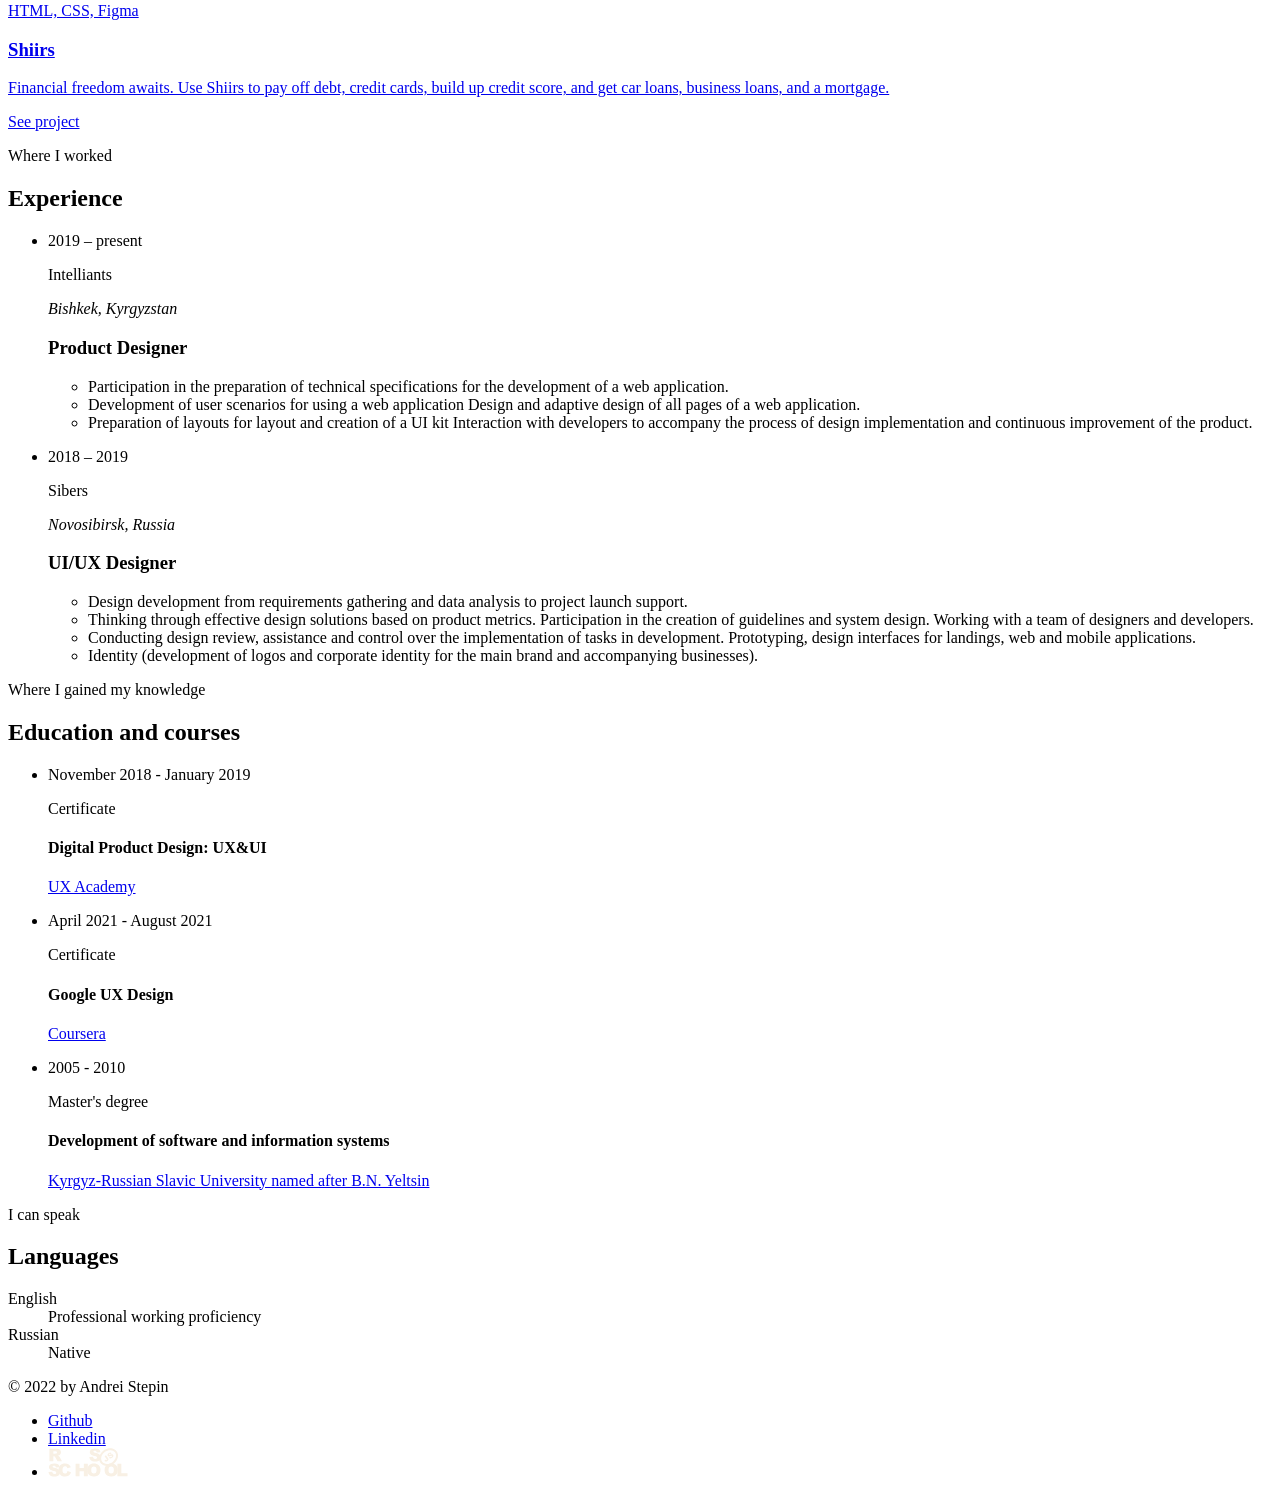
==== commit da67a5b5: "fix: fixing html file" ====
--- a/index.html
+++ b/index.html
@@ -64,20 +64,7 @@
             <a class="btn btn--base" href="mailto:andrestepin@gmail.com">
               <span>Email me</span>
             </a>
-            <a class="btn btn--download" href="/rsschool-cv/content/Resume Andrei Stepin Ru.pdf" title=""
-              download="">
-              <span>
-                Download CV
-                <svg width="20" height="18" viewBox="0 0 20 18" fill="none" xmlns="http://www.w3.org/2000/svg">
-                  <path class="download-base"
-                    d="M0.625 11.5256C0.79076 11.5256 0.949732 11.5938 1.06694 11.7152C1.18415 11.8366 1.25 12.0013 1.25 12.173V15.4102C1.25 15.7537 1.3817 16.083 1.61612 16.3259C1.85054 16.5687 2.16848 16.7051 2.5 16.7051H17.5C17.8315 16.7051 18.1495 16.5687 18.3839 16.3259C18.6183 16.083 18.75 15.7537 18.75 15.4102V12.173C18.75 12.0013 18.8158 11.8366 18.9331 11.7152C19.0503 11.5938 19.2092 11.5256 19.375 11.5256C19.5408 11.5256 19.6997 11.5938 19.8169 11.7152C19.9342 11.8366 20 12.0013 20 12.173V15.4102C20 16.0971 19.7366 16.7558 19.2678 17.2415C18.7989 17.7271 18.163 18 17.5 18H2.5C1.83696 18 1.20107 17.7271 0.732233 17.2415C0.263392 16.7558 0 16.0971 0 15.4102V12.173C0 12.0013 0.065848 11.8366 0.183058 11.7152C0.300269 11.5938 0.45924 11.5256 0.625 11.5256Z"
-                    fill="#F8F0E4"></path>
-                  <path class="download-arrow"
-                    d="M9.5575 14.0546C9.61556 14.1149 9.68453 14.1628 9.76046 14.1954C9.83639 14.228 9.91779 14.2448 10 14.2448C10.0822 14.2448 10.1636 14.228 10.2395 14.1954C10.3155 14.1628 10.3844 14.1149 10.4425 14.0546L14.1925 10.17C14.3099 10.0484 14.3758 9.88353 14.3758 9.71161C14.3758 9.53968 14.3099 9.37479 14.1925 9.25322C14.0751 9.13165 13.916 9.06335 13.75 9.06335C13.584 9.06335 13.4249 9.13165 13.3075 9.25322L10.625 12.0333V0.64744C10.625 0.475728 10.5592 0.31105 10.4419 0.189632C10.3247 0.0682129 10.1658 0 10 0C9.83424 0 9.67527 0.0682129 9.55806 0.189632C9.44085 0.31105 9.375 0.475728 9.375 0.64744V12.0333L6.6925 9.25322C6.63439 9.19302 6.5654 9.14527 6.48948 9.11269C6.41356 9.08012 6.33218 9.06335 6.25 9.06335C6.16782 9.06335 6.08644 9.08012 6.01052 9.11269C5.9346 9.14527 5.86561 9.19302 5.8075 9.25322C5.74939 9.31341 5.70329 9.38488 5.67185 9.46353C5.6404 9.54218 5.62421 9.62647 5.62421 9.71161C5.62421 9.79674 5.6404 9.88103 5.67185 9.95968C5.70329 10.0383 5.74939 10.1098 5.8075 10.17L9.5575 14.0546Z"
-                    fill="#F8F0E4"></path>
-                </svg>
-              </span>
-            </a>
+            
           </div>
           <ul class="contact-links">
             <li class="contact-links__item github">
@@ -194,7 +181,7 @@
 
         <section class="projects container">
           <p class="subtitle">Code Example</p>
-          <h2 id="projects" class="title">BMI</h2>
+          <h2 id="projects1" class="title">BMI</h2>
           <pre class="pre"><code class="code hljs language-javascript">
             <span class="hljs-keyword">function</span> <span class="hljs-title function_">bmi</span>(<span class="hljs-params">weight, height</span>) {
                 <span class="hljs-keyword">const</span> bmi = weight / (height * height);    
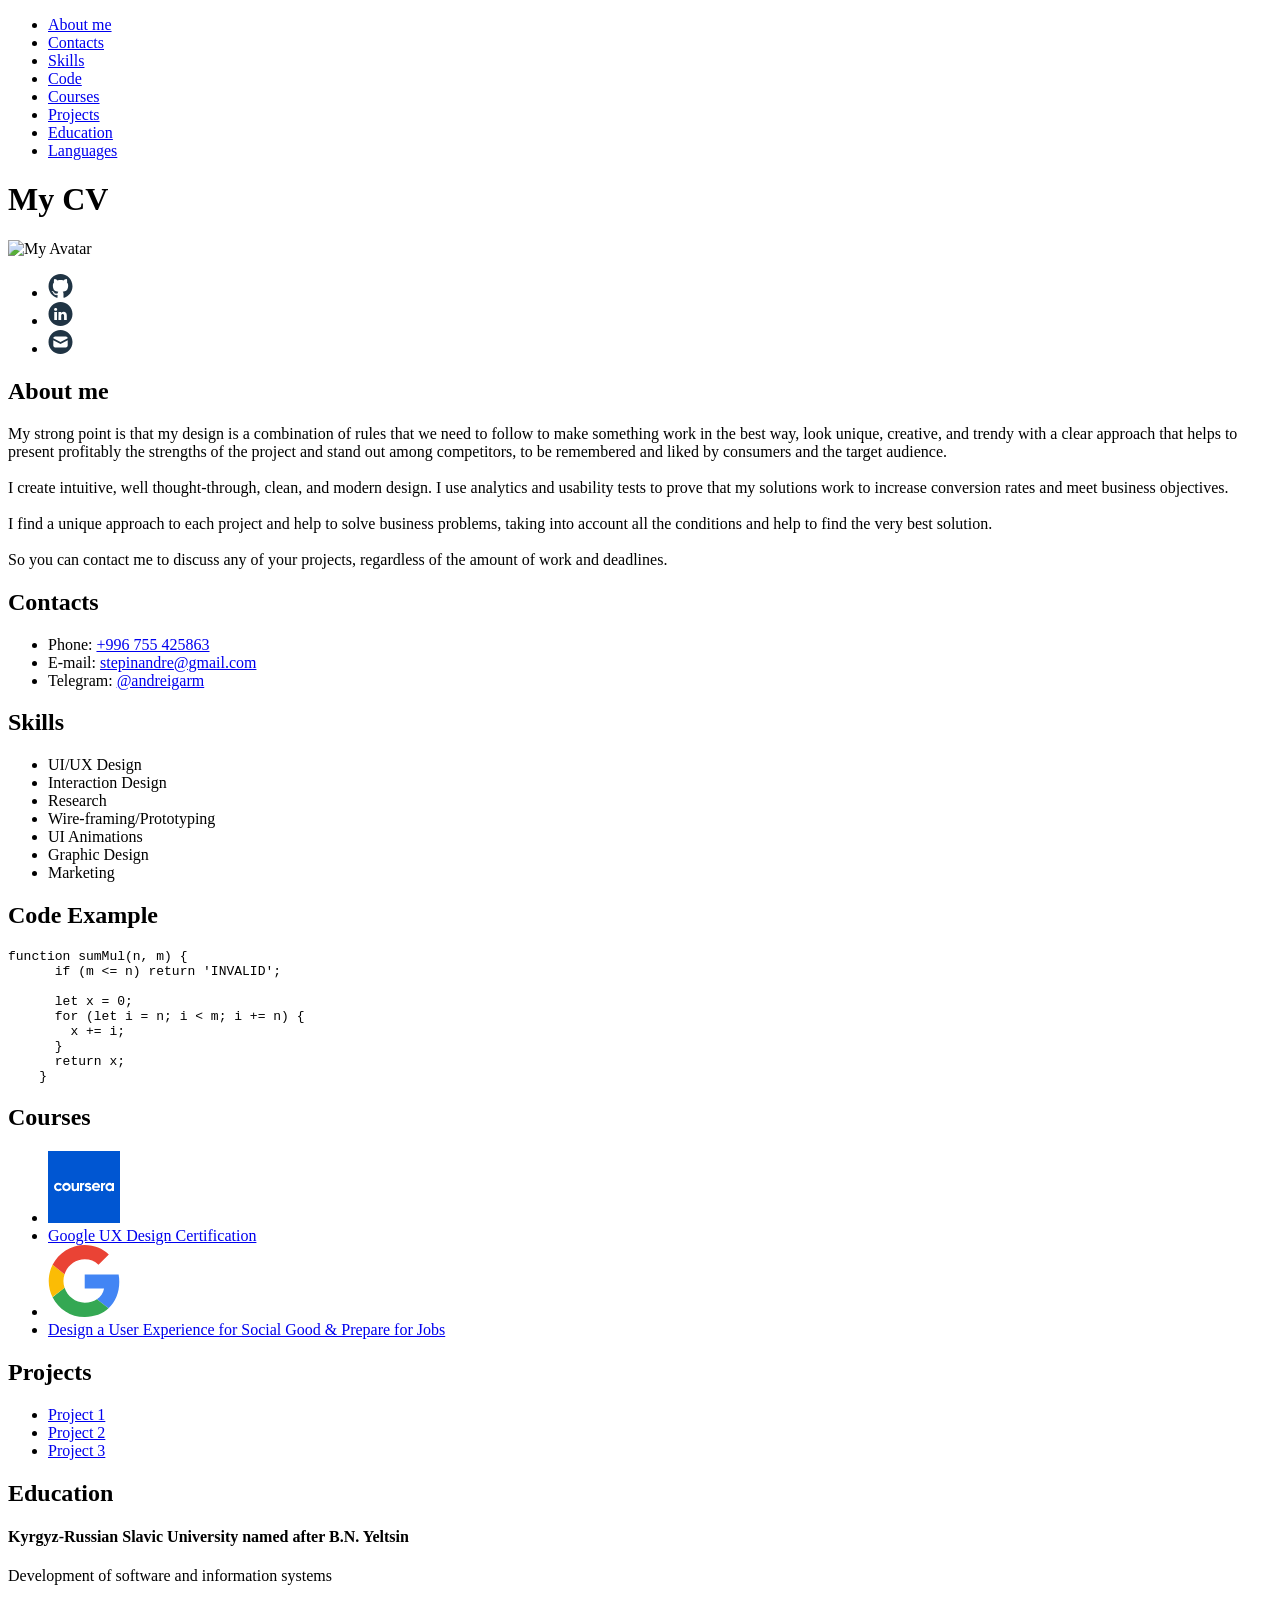
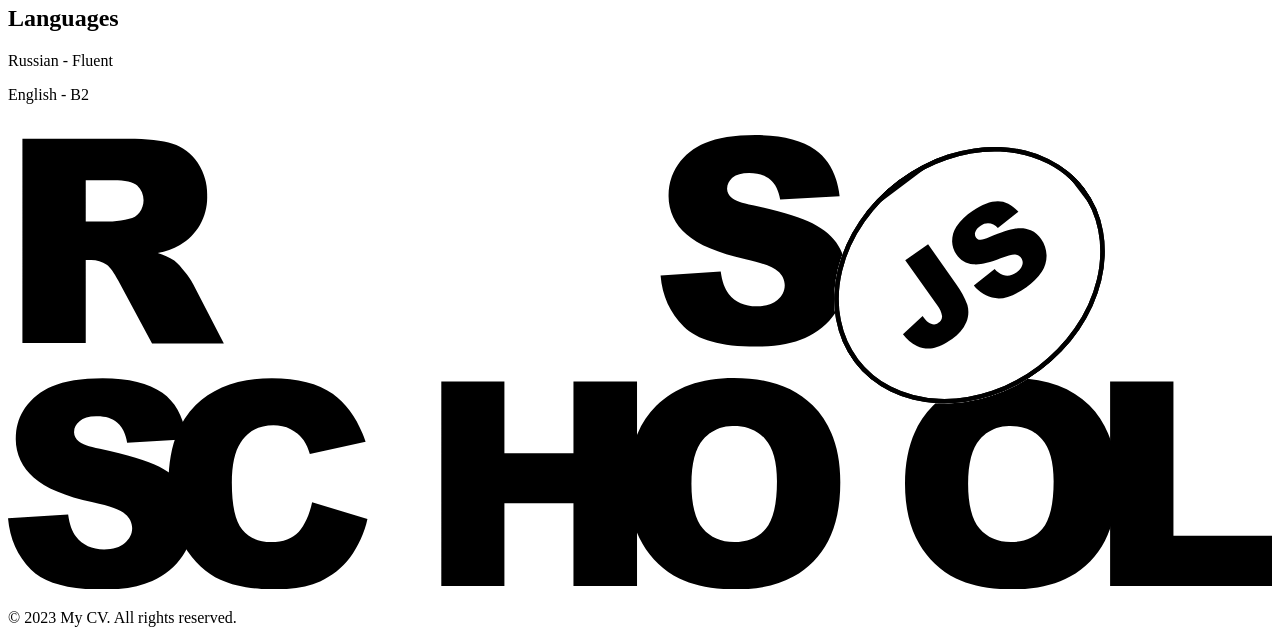
==== commit 79b6c222: "feat: add files and html update" ====
--- a/index.html
+++ b/index.html
@@ -1,412 +1,139 @@
 <!DOCTYPE html>
 <html lang="en">
+<head>
+    <meta charset="UTF-8">
+    <meta name="viewport" content="width=device-width, initial-scale=1.0">
+    <title>My CV</title>
+  <link rel="stylesheet" href="/rsschool-cv/css/style.css">
+  <style>
+    @import url('https://fonts.googleapis.com/css2?family=Outfit:wght@400;700&display=swap');
+    </style>
+</head>
+<body class="container">
+    <header>
+        <nav>
+            <ul class="nav-list">
+                <li><a href="#aboutme">About me</a></li>
+              <li><a href="#contacts">Contacts</a></li>
+              <li><a href="#skills">Skills</a></li>
+              <li><a href="#code">Code</a></li>
+              <li><a href="#courses">Courses</a></li>
+              <li><a href="#projects">Projects</a></li>
+              <li><a href="#education">Education</a></li>
+              <li><a href="#languages">Languages</a></li>
+            </ul>
+          </nav>
+    </header>
+  <main>
+          <h1>My CV</h1>
+          <div class="imageblock"><img src="/rsschool-cv/img/Uii_yurii_gagarin_in_cyberpunk_style_10d4b69d-fb1f-42b9-8d45-e799517c997f 1.jpg" alt="My Avatar"></div>
+          
+          <ul class="nav-icon">
+            <li><a href="https://github.com/andregarm">
+              <svg xmlns="http://www.w3.org/2000/svg" width="25" height="24" viewBox="0 0 25 24" fill="none">
+                <path d="M12.5216 0.0899811C5.90733 0.0899811 0.543823 5.54393 0.543823 12.2723C0.543823 17.6548 3.97582 22.2213 8.73496 23.8322C9.33358 23.9449 9.55334 23.5679 9.55334 23.2461C9.55334 22.9556 9.54224 21.996 9.53708 20.978C6.20485 21.7149 5.50171 19.5406 5.50171 19.5406C4.95685 18.1325 4.17179 17.7581 4.17179 17.7581C3.08505 17.002 4.25371 17.0175 4.25371 17.0175C5.45648 17.1032 6.08981 18.2729 6.08981 18.2729C7.1581 20.1353 8.89186 19.5969 9.57536 19.2856C9.68286 18.4985 9.99328 17.9606 10.3358 17.6566C7.67539 17.3486 4.8787 16.304 4.8787 11.636C4.8787 10.3059 5.3466 9.21917 6.11281 8.36603C5.98845 8.05898 5.57847 6.82012 6.22885 5.14207C6.22885 5.14207 7.23467 4.81465 9.52359 6.39082C10.479 6.1209 11.5037 5.98553 12.5216 5.98089C13.5395 5.98553 14.565 6.1209 15.5222 6.39082C17.8084 4.81465 18.8128 5.14207 18.8128 5.14207C19.4647 6.82012 19.0546 8.05898 18.9302 8.36603C19.6982 9.21917 20.1629 10.3059 20.1629 11.636C20.1629 16.3151 17.3609 17.3453 14.6937 17.6469C15.1233 18.025 15.5061 18.7664 15.5061 19.9029C15.5061 21.5328 15.4923 22.8447 15.4923 23.2461C15.4923 23.5703 15.7079 23.9502 16.315 23.8306C21.0716 22.2179 24.4992 17.653 24.4992 12.2723C24.4992 5.54393 19.1365 0.0899811 12.5216 0.0899811Z" fill="#203444"/>
+                <path d="M5.08042 17.5812C5.05404 17.6419 4.96042 17.6598 4.87514 17.6183C4.78826 17.5785 4.73947 17.496 4.76763 17.4353C4.79342 17.373 4.88723 17.3558 4.97391 17.3972C5.06099 17.4371 5.11057 17.5204 5.08042 17.5812Z" fill="#203444"/>
+                <path d="M5.56552 18.1315C5.5084 18.1854 5.39673 18.1603 5.32096 18.0752C5.24261 17.9903 5.22794 17.8767 5.28585 17.822C5.34476 17.7682 5.45306 17.7934 5.53161 17.8783C5.60995 17.9643 5.62523 18.077 5.56552 18.1315Z" fill="#203444"/>
+                <path d="M6.03787 18.8331C5.96448 18.885 5.84448 18.8364 5.7703 18.728C5.69691 18.6197 5.69691 18.4898 5.77189 18.4377C5.84627 18.3857 5.96448 18.4325 6.03965 18.54C6.11284 18.65 6.11284 18.7801 6.03787 18.8331Z" fill="#203444"/>
+                <path d="M6.68488 19.511C6.61923 19.5846 6.47939 19.5648 6.37705 19.4644C6.27232 19.3661 6.24316 19.2267 6.30901 19.1531C6.37546 19.0792 6.51609 19.1 6.61923 19.1997C6.72316 19.2977 6.7549 19.4381 6.68488 19.511Z" fill="#203444"/>
+                <path d="M7.57744 19.9046C7.54849 20 7.41381 20.0434 7.27814 20.0028C7.14267 19.961 7.05401 19.8493 7.08138 19.7528C7.10954 19.6568 7.24482 19.6116 7.38148 19.655C7.51675 19.6966 7.60561 19.8075 7.57744 19.9046Z" fill="#203444"/>
+                <path d="M8.55768 19.9776C8.56105 20.0781 8.44601 20.1614 8.3036 20.163C8.16039 20.1664 8.04456 20.0851 8.04297 19.9863C8.04297 19.8848 8.15543 19.8023 8.29864 19.7999C8.44105 19.797 8.55768 19.8777 8.55768 19.9776Z" fill="#203444"/>
+                <path d="M9.46979 19.8196C9.48685 19.9177 9.38787 20.0183 9.24645 20.045C9.10741 20.071 8.97868 20.0105 8.96103 19.9132C8.94378 19.8128 9.04454 19.7121 9.18338 19.6861C9.325 19.6611 9.45174 19.72 9.46979 19.8196Z" fill="#203444"/>
+                </svg>
+             </a></li>
 
-<head>
-  <meta charset="UTF-8">
-  <meta name="viewport" content="width=device-width, initial-scale=1.0">
-  <title>Andrei Stepin - Product Designer</title>
-  <link rel="icon" href="#">
-  <link rel="stylesheet" href="//cdnjs.cloudflare.com/ajax/libs/highlight.js/11.2.0/styles/an-old-hope.min.css">
-  <link rel="stylesheet" href="/rsschool-cv/css/styles.css">
-  <script src="/rsschool-cv/script/highlight.min.js"></script>
-  <script>
-    hljs.highlightAll();
-  </script>
-</head>
+             <li><a href="#">
+              <svg xmlns="http://www.w3.org/2000/svg" width="25" height="24" viewBox="0 0 25 24" fill="none">
+                <path fill-rule="evenodd" clip-rule="evenodd" d="M12.5 0C5.87258 0 0.5 5.37258 0.5 12C0.5 18.6274 5.87258 24 12.5 24C19.1274 24 24.5 18.6274 24.5 12C24.5 5.37258 19.1274 0 12.5 0ZM6.26081 9.93892H8.98027V18.1098H6.26081V9.93892ZM9.15938 7.41135C9.14173 6.6102 8.56883 6 7.63852 6C6.70821 6 6.1 6.6102 6.1 7.41135C6.1 8.1959 6.69023 8.82367 7.60322 8.82367H7.62059C8.56883 8.82367 9.15938 8.1959 9.15938 7.41135ZM15.6566 9.74706C17.4461 9.74706 18.7877 10.9151 18.7877 13.4249L18.7876 18.1098H16.0682V13.7384C16.0682 12.6404 15.6747 11.8911 14.6903 11.8911C13.9389 11.8911 13.4914 12.3962 13.2949 12.8841C13.223 13.0589 13.2053 13.3025 13.2053 13.5467V18.11H10.4855C10.4855 18.11 10.5214 10.7059 10.4855 9.93914H13.2053V11.0965C13.5663 10.5401 14.2127 9.74706 15.6566 9.74706Z" fill="#203444"/>
+                </svg>
+             </a></li>
 
-<body id="body" data-new-gr-c-s-check-loaded="14.1088.0" data-gr-ext-installed="" class="light">
-  <div class="wrapper">
-    <header class="page-header">
-      <div class="page-header__inner">
-        <p>Andrei Stepin</p>
-
-        <div class="page-header__burger" title="Open menu">
-          <span></span>
-        </div>
-        <nav class="page-header-nav">
-          <ul class="site-navigation">
-            <li class="site-navigation__item">
-              <a class="site-navigation__link" href="#skills" aria-label="Go to skills section">Skills</a>
-            </li>
-            <li class="site-navigation__item">
-              <a class="site-navigation__link" href="#projects" aria-label="Go to projects section">Projects</a>
-            </li>
-            <li class="site-navigation__item">
-              <a class="site-navigation__link" href="#experience" aria-label="Go to experience section">Experience</a>
-            </li>
-            <li class="site-navigation__item">
-              <a class="site-navigation__link" href="#lang" aria-label="Go to languages section">Languages</a>
-            </li>
-            <li class="site-navigation__item">
-              <a class="site-navigation__link" href="#education" aria-label="Go to education section">Education</a>
-            </li>
-
-          </ul>
-        </nav>
-      </div>
-    </header>
-    <main>
-      <h1 class="visually-hidden">
-        Andrei Stepin - Product Designer
-      </h1>
-      <div class="main-wrapper">
-        <section class="about-me container">
-          <div class="profile_container">
-            <div class="back"></div>
-            <div class="profile"></div>
-          </div>
-          <h2 class="about-me__name typewriter"
-            data-type='["Hi, I&apos;m Abdrei 👋", "I live in Kyrgyzstan", "I ❤️ semantics", "I care about accessibility"]'>
-            Hi, I'm <span class="text-highlighted">Andrei</span> :)
-          </h2>
-          <h2 class="title about-me__job">Product Designer</h2>
-          <div class="about-me__buttons-wrapper">
-            <a class="btn btn--base" href="mailto:andrestepin@gmail.com">
-              <span>Email me</span>
-            </a>
-            
-          </div>
-          <ul class="contact-links">
-            <li class="contact-links__item github">
-              <a href="https://github.com/andregarm" class="contact-links__link" target="_blank">
-                <svg width="24" height="24" viewBox="0 0 24 24" fill="none" xmlns="http://www.w3.org/2000/svg">
-                  <path
-                    d="M12.0008 0.000768932C5.37109 0.000768932 0 5.51177 0 12.3038C0 17.7426 3.43822 22.3524 8.20326 23.9787C8.80555 24.0948 9.02306 23.7142 9.02306 23.385C9.02306 23.0929 9.01631 22.3201 9.01181 21.2943C5.67185 22.0356 4.96831 19.6403 4.96831 19.6403C4.42153 18.2224 3.63248 17.8417 3.63248 17.8417C2.54641 17.0813 3.71873 17.0974 3.71873 17.0974C4.92181 17.1812 5.55485 18.3623 5.55485 18.3623C6.62516 20.2447 8.36302 19.7003 9.05082 19.3835C9.15582 18.5907 9.46859 18.0455 9.80911 17.7418C7.14495 17.4334 4.34352 16.3761 4.34352 11.6618C4.34352 10.3154 4.80855 9.21884 5.57735 8.35762C5.44459 8.04928 5.03807 6.79591 5.68311 5.10116C5.68311 5.10116 6.68742 4.77282 8.98331 6.36299C9.9613 6.0903 10.97 5.95043 11.9835 5.94699C13.0036 5.95391 14.0229 6.09079 14.9837 6.36299C17.2661 4.77282 18.2696 5.10116 18.2696 5.10116C18.9139 6.79591 18.5074 8.04851 18.3904 8.35762C19.1517 9.21884 19.6167 10.3161 19.6167 11.6618C19.6167 16.3869 16.8116 17.4288 14.1444 17.7295C14.5614 18.0978 14.9522 18.8552 14.9522 20.0048C14.9522 21.6503 14.9372 22.976 14.9372 23.3766C14.9372 23.6965 15.1472 24.0809 15.7652 23.9571C20.5655 22.3477 24 17.7341 24 12.3031C24 5.511 18.6289 0 11.9993 0L12.0008 0.000768932Z"
-                    fill="#6E5494"></path>
+             <li><a href="#">
+              <svg xmlns="http://www.w3.org/2000/svg" width="25" height="24" viewBox="0 0 25 24" fill="none">
+                <path fill-rule="evenodd" clip-rule="evenodd" d="M12.5 24C19.1274 24 24.5 18.6274 24.5 12C24.5 5.37258 19.1274 0 12.5 0C5.87258 0 0.5 5.37258 0.5 12C0.5 18.6274 5.87258 24 12.5 24ZM12.5 11.8937L5.303 8.2952C5.35727 7.34986 6.14107 6.6 7.1 6.6H17.9C18.8589 6.6 19.6427 7.34984 19.697 8.29515L12.5 11.8937ZM12.5 13.9061L19.7 10.3061V15.6C19.7 16.5941 18.8941 17.4 17.9 17.4H7.1C6.10589 17.4 5.3 16.5941 5.3 15.6V10.3062L12.5 13.9061Z" fill="#203444"/>
                 </svg>
-              </a>
-            </li>
-            <li class="contact-links__item linkedin">
-              <a href="https://www.linkedin.com/in/andrewstepin/" class="contact-links__link" target="_blank">
-                <svg width="24" height="24" viewBox="0 0 24 24" fill="none" xmlns="http://www.w3.org/2000/svg">
-                  <path
-                    d="M5.33605 7.93377C4.99912 7.93384 4.66548 7.86747 4.35423 7.73845C4.04286 7.60938 3.76002 7.42016 3.52189 7.18161C3.28377 6.94306 3.09505 6.65988 2.96654 6.34828C2.83808 6.03679 2.77231 5.70302 2.773 5.36608M5.33605 7.93377C5.84321 7.9341 6.33909 7.78408 6.761 7.50264C7.18295 7.22118 7.51197 6.82093 7.70646 6.35249C7.90095 5.88404 7.95217 5.36845 7.85365 4.8709C7.75512 4.37335 7.51127 3.91619 7.15294 3.55722C6.79461 3.19824 6.33788 2.95358 5.8405 2.85415C5.34313 2.75473 4.82744 2.80501 4.35863 2.99864C3.88983 3.19227 3.48897 3.52055 3.20673 3.94199C2.92453 4.36336 2.77359 4.85894 2.773 5.36608M5.33605 7.93377C5.33599 7.93377 5.33594 7.93377 5.33589 7.93377L5.33625 7.43377L5.33643 7.93377C5.3363 7.93377 5.33618 7.93377 5.33605 7.93377ZM2.773 5.36608C2.773 5.36615 2.773 5.36622 2.773 5.36629L3.273 5.36683L2.773 5.36574C2.773 5.36586 2.773 5.36597 2.773 5.36608ZM20.445 20.9526H20.4945L20.543 20.9429L20.5468 20.9422L20.9487 20.8618V20.4519V14.1633C20.9487 12.6109 20.786 11.1211 20.0874 10.014C19.3555 8.85425 18.1034 8.21023 16.1798 8.21023C14.9488 8.21023 13.9629 8.64325 13.2657 9.23214V8.99897V8.49897H12.7657H9.35175H8.85175V8.99897V20.4519V20.9519H9.35175H12.906H13.406V20.4519V14.7843C13.406 14.045 13.4804 13.4236 13.7162 12.9963C13.8275 12.7945 13.9725 12.6408 14.1667 12.5335C14.3637 12.4246 14.641 12.3474 15.039 12.3474C15.4165 12.3474 15.6556 12.4344 15.8148 12.5452C15.975 12.6567 16.097 12.8221 16.1881 13.0515C16.3819 13.5392 16.3953 14.1967 16.3953 14.8825V20.4526V20.9526H16.8953H20.445ZM7.11675 20.9526H7.61675V20.4526V8.99972V8.49972H7.11675H3.555H3.055V8.99972V20.4526V20.9526H3.555H7.11675ZM1.77 0.5H22.2233C22.9367 0.5 23.5 1.06306 23.5 1.7302V22.2698C23.5 22.9369 22.9367 23.5 22.2233 23.5H1.77C1.05779 23.5 0.5 22.9397 0.5 22.2698V1.7302C0.5 1.06034 1.05779 0.5 1.77 0.5Z"
-                    fill="#2867B2" stroke="#2867B2"></path>
-                </svg>
-              </a>
-            </li>
-            <li class="contact-links__item codepen">
-              <a href="https://codepen.io/agarm" class="contact-links__link" target="_blank">
-                <svg width="24" height="24" viewBox="0 0 24 24" fill="none" xmlns="http://www.w3.org/2000/svg">
-                  <mask id="path-1-inside-1" fill="white">
-                    <path d="M5.85571 10.9329V13.0671L7.45118 12.0002L5.85571 10.9329Z"></path>
-                    <path d="M11.3625 9.38408V6.40977L6.36609 9.74021L8.59772 11.2332L11.3625 9.38408Z"></path>
-                    <path d="M17.6344 9.74021L12.6379 6.40977V9.38408L15.4022 11.2332L17.6344 9.74021Z"></path>
-                    <path d="M6.36609 14.2603L11.3625 17.5907V14.6164L8.59772 12.7678L6.36609 14.2603Z"></path>
-                    <path d="M12.6379 14.6164V17.5907L17.6344 14.2603L15.4022 12.7678L12.6379 14.6164Z"></path>
-                    <path d="M12.0003 10.4916L9.74487 12.0003L12.0003 13.509L14.2558 12.0003L12.0003 10.4916Z"></path>
-                    <path
-                      d="M12.0003 0C5.37285 0 0 5.37234 0 12.0003C0 18.6282 5.37285 24 12.0003 24C18.6277 24 24 18.6277 24 12.0003C24 5.37285 18.6277 0 12.0003 0ZM19.4201 14.2608C19.4201 14.2888 19.418 14.3168 19.414 14.3445C19.414 14.3536 19.4104 14.3628 19.4089 14.3719C19.4062 14.3899 19.4025 14.4076 19.3977 14.4252C19.3952 14.4358 19.3912 14.446 19.3881 14.4561C19.3851 14.4663 19.378 14.4876 19.3719 14.5028C19.3658 14.518 19.3622 14.5236 19.3572 14.5337C19.3521 14.5439 19.3435 14.5621 19.3359 14.5763C19.3282 14.5905 19.3237 14.5956 19.3176 14.6058C19.3115 14.6159 19.3003 14.6316 19.2907 14.6443C19.2838 14.6539 19.2764 14.663 19.2684 14.6717C19.2587 14.6839 19.2482 14.6954 19.2369 14.7062C19.2288 14.7148 19.2202 14.7235 19.2116 14.7311C19.2029 14.7387 19.1877 14.7519 19.1755 14.7615C19.1634 14.7711 19.1568 14.7767 19.1466 14.7833L19.136 14.7914L12.3538 19.313C12.2488 19.3834 12.1252 19.421 11.9987 19.421C11.8723 19.421 11.7487 19.3834 11.6436 19.313L4.86402 14.7914L4.85388 14.7833C4.84382 14.7766 4.83416 14.7693 4.82496 14.7615C4.8124 14.752 4.80037 14.7419 4.78894 14.7311C4.78032 14.7235 4.77169 14.7148 4.76307 14.7062C4.75194 14.6953 4.74144 14.6838 4.73162 14.6717C4.72379 14.663 4.71651 14.6539 4.7098 14.6443C4.70016 14.6316 4.69103 14.619 4.68291 14.6058C4.6748 14.5926 4.67023 14.586 4.66465 14.5763C4.65907 14.5667 4.64994 14.5484 4.64284 14.5337C4.63574 14.519 4.6332 14.5134 4.62863 14.5028C4.62407 14.4921 4.61697 14.4718 4.6124 14.4561C4.60783 14.4404 4.6053 14.4358 4.60225 14.4252C4.59921 14.4145 4.59464 14.3897 4.59109 14.3719C4.59109 14.3628 4.58703 14.3536 4.58602 14.3445C4.58238 14.3167 4.58051 14.2888 4.58044 14.2608V9.74022C4.5805 9.71239 4.58236 9.6846 4.58602 9.65702C4.58602 9.64738 4.58957 9.63825 4.59109 9.62912C4.59464 9.61136 4.59769 9.5931 4.60225 9.57585C4.60682 9.5586 4.60885 9.55505 4.6124 9.54491C4.61595 9.53476 4.62255 9.51345 4.62863 9.49823C4.63472 9.48302 4.63776 9.47744 4.64284 9.46729C4.64791 9.45714 4.65653 9.43888 4.66465 9.42518C4.67277 9.41149 4.67632 9.40489 4.68291 9.39525C4.68951 9.38561 4.70016 9.36938 4.7098 9.3567C4.71944 9.34402 4.72401 9.33793 4.73162 9.3288C4.73922 9.31966 4.75191 9.30546 4.76307 9.29481L4.78894 9.26944C4.8001 9.2593 4.81228 9.24915 4.82496 9.239C4.83764 9.22886 4.84373 9.22429 4.85388 9.21719C4.86402 9.21009 4.86047 9.21212 4.86402 9.20958L11.6462 4.68748C11.7513 4.61725 11.8749 4.57976 12.0013 4.57976C12.1277 4.57976 12.2513 4.61725 12.3564 4.68748L19.1385 9.20907L19.1492 9.21668C19.1593 9.22378 19.1684 9.23139 19.1781 9.2385L19.2141 9.26893C19.2227 9.27705 19.2314 9.28568 19.2395 9.2943C19.2506 9.30501 19.2611 9.31636 19.2709 9.32829C19.279 9.33742 19.2861 9.34706 19.2932 9.35619C19.3003 9.36532 19.3115 9.38156 19.3201 9.39475C19.3288 9.40794 19.3328 9.41453 19.3384 9.42468C19.344 9.43482 19.3531 9.45207 19.3597 9.46678C19.3663 9.48149 19.3698 9.48758 19.3744 9.49773C19.379 9.50787 19.3856 9.52867 19.3906 9.5444C19.3957 9.56013 19.3977 9.56469 19.4003 9.57535C19.405 9.59287 19.4088 9.61066 19.4114 9.62861C19.4114 9.63774 19.4155 9.64688 19.4165 9.65651C19.4206 9.68406 19.4226 9.71187 19.4226 9.73971L19.4201 14.2608Z">
-                    </path>
-                    <path d="M18.1447 13.0671V10.9329L16.5492 12.0002L18.1447 13.0671Z"></path>
-                  </mask>
-                  <path d="M5.85571 10.9329V13.0671L7.45118 12.0002L5.85571 10.9329Z" fill="#FFFFFF"></path>
-                  <path d="M11.3625 9.38408V6.40977L6.36609 9.74021L8.59772 11.2332L11.3625 9.38408Z" fill="#FFFFFF">
-                  </path>
-                  <path d="M17.6344 9.74021L12.6379 6.40977V9.38408L15.4022 11.2332L17.6344 9.74021Z" fill="#FFFFFF">
-                  </path>
-                  <path d="M6.36609 14.2603L11.3625 17.5907V14.6164L8.59772 12.7678L6.36609 14.2603Z" fill="#FFFFFF">
-                  </path>
-                  <path d="M12.6379 14.6164V17.5907L17.6344 14.2603L15.4022 12.7678L12.6379 14.6164Z" fill="#FFFFFF">
-                  </path>
-                  <path d="M12.0003 10.4916L9.74487 12.0003L12.0003 13.509L14.2558 12.0003L12.0003 10.4916Z"
-                    fill="#FFFFFF"></path>
-                  <path
-                    d="M12.0003 0C5.37285 0 0 5.37234 0 12.0003C0 18.6282 5.37285 24 12.0003 24C18.6277 24 24 18.6277 24 12.0003C24 5.37285 18.6277 0 12.0003 0ZM19.4201 14.2608C19.4201 14.2888 19.418 14.3168 19.414 14.3445C19.414 14.3536 19.4104 14.3628 19.4089 14.3719C19.4062 14.3899 19.4025 14.4076 19.3977 14.4252C19.3952 14.4358 19.3912 14.446 19.3881 14.4561C19.3851 14.4663 19.378 14.4876 19.3719 14.5028C19.3658 14.518 19.3622 14.5236 19.3572 14.5337C19.3521 14.5439 19.3435 14.5621 19.3359 14.5763C19.3282 14.5905 19.3237 14.5956 19.3176 14.6058C19.3115 14.6159 19.3003 14.6316 19.2907 14.6443C19.2838 14.6539 19.2764 14.663 19.2684 14.6717C19.2587 14.6839 19.2482 14.6954 19.2369 14.7062C19.2288 14.7148 19.2202 14.7235 19.2116 14.7311C19.2029 14.7387 19.1877 14.7519 19.1755 14.7615C19.1634 14.7711 19.1568 14.7767 19.1466 14.7833L19.136 14.7914L12.3538 19.313C12.2488 19.3834 12.1252 19.421 11.9987 19.421C11.8723 19.421 11.7487 19.3834 11.6436 19.313L4.86402 14.7914L4.85388 14.7833C4.84382 14.7766 4.83416 14.7693 4.82496 14.7615C4.8124 14.752 4.80037 14.7419 4.78894 14.7311C4.78032 14.7235 4.77169 14.7148 4.76307 14.7062C4.75194 14.6953 4.74144 14.6838 4.73162 14.6717C4.72379 14.663 4.71651 14.6539 4.7098 14.6443C4.70016 14.6316 4.69103 14.619 4.68291 14.6058C4.6748 14.5926 4.67023 14.586 4.66465 14.5763C4.65907 14.5667 4.64994 14.5484 4.64284 14.5337C4.63574 14.519 4.6332 14.5134 4.62863 14.5028C4.62407 14.4921 4.61697 14.4718 4.6124 14.4561C4.60783 14.4404 4.6053 14.4358 4.60225 14.4252C4.59921 14.4145 4.59464 14.3897 4.59109 14.3719C4.59109 14.3628 4.58703 14.3536 4.58602 14.3445C4.58238 14.3167 4.58051 14.2888 4.58044 14.2608V9.74022C4.5805 9.71239 4.58236 9.6846 4.58602 9.65702C4.58602 9.64738 4.58957 9.63825 4.59109 9.62912C4.59464 9.61136 4.59769 9.5931 4.60225 9.57585C4.60682 9.5586 4.60885 9.55505 4.6124 9.54491C4.61595 9.53476 4.62255 9.51345 4.62863 9.49823C4.63472 9.48302 4.63776 9.47744 4.64284 9.46729C4.64791 9.45714 4.65653 9.43888 4.66465 9.42518C4.67277 9.41149 4.67632 9.40489 4.68291 9.39525C4.68951 9.38561 4.70016 9.36938 4.7098 9.3567C4.71944 9.34402 4.72401 9.33793 4.73162 9.3288C4.73922 9.31966 4.75191 9.30546 4.76307 9.29481L4.78894 9.26944C4.8001 9.2593 4.81228 9.24915 4.82496 9.239C4.83764 9.22886 4.84373 9.22429 4.85388 9.21719C4.86402 9.21009 4.86047 9.21212 4.86402 9.20958L11.6462 4.68748C11.7513 4.61725 11.8749 4.57976 12.0013 4.57976C12.1277 4.57976 12.2513 4.61725 12.3564 4.68748L19.1385 9.20907L19.1492 9.21668C19.1593 9.22378 19.1684 9.23139 19.1781 9.2385L19.2141 9.26893C19.2227 9.27705 19.2314 9.28568 19.2395 9.2943C19.2506 9.30501 19.2611 9.31636 19.2709 9.32829C19.279 9.33742 19.2861 9.34706 19.2932 9.35619C19.3003 9.36532 19.3115 9.38156 19.3201 9.39475C19.3288 9.40794 19.3328 9.41453 19.3384 9.42468C19.344 9.43482 19.3531 9.45207 19.3597 9.46678C19.3663 9.48149 19.3698 9.48758 19.3744 9.49773C19.379 9.50787 19.3856 9.52867 19.3906 9.5444C19.3957 9.56013 19.3977 9.56469 19.4003 9.57535C19.405 9.59287 19.4088 9.61066 19.4114 9.62861C19.4114 9.63774 19.4155 9.64688 19.4165 9.65651C19.4206 9.68406 19.4226 9.71187 19.4226 9.73971L19.4201 14.2608Z"
-                    fill="#FFFFFF"></path>
-                  <path d="M18.1447 13.0671V10.9329L16.5492 12.0002L18.1447 13.0671Z" fill="#FFFFFF"></path>
-                  <path d="M5.85571 10.9329V13.0671L7.45118 12.0002L5.85571 10.9329Z" stroke="#FFFFFF" stroke-width="2"
-                    mask="url(#path-1-inside-1)"></path>
-                  <path d="M11.3625 9.38408V6.40977L6.36609 9.74021L8.59772 11.2332L11.3625 9.38408Z" stroke="#FFFFFF"
-                    stroke-width="2" mask="url(#path-1-inside-1)"></path>
-                  <path d="M17.6344 9.74021L12.6379 6.40977V9.38408L15.4022 11.2332L17.6344 9.74021Z" stroke="#FFFFFF"
-                    stroke-width="2" mask="url(#path-1-inside-1)"></path>
-                  <path d="M6.36609 14.2603L11.3625 17.5907V14.6164L8.59772 12.7678L6.36609 14.2603Z" stroke="#FFFFFF"
-                    stroke-width="2" mask="url(#path-1-inside-1)"></path>
-                  <path d="M12.6379 14.6164V17.5907L17.6344 14.2603L15.4022 12.7678L12.6379 14.6164Z" stroke="#FFFFFF"
-                    stroke-width="2" mask="url(#path-1-inside-1)"></path>
-                  <path d="M12.0003 10.4916L9.74487 12.0003L12.0003 13.509L14.2558 12.0003L12.0003 10.4916Z"
-                    stroke="#FFFFFF" stroke-width="2" mask="url(#path-1-inside-1)"></path>
-                  <path
-                    d="M12.0003 0C5.37285 0 0 5.37234 0 12.0003C0 18.6282 5.37285 24 12.0003 24C18.6277 24 24 18.6277 24 12.0003C24 5.37285 18.6277 0 12.0003 0ZM19.4201 14.2608C19.4201 14.2888 19.418 14.3168 19.414 14.3445C19.414 14.3536 19.4104 14.3628 19.4089 14.3719C19.4062 14.3899 19.4025 14.4076 19.3977 14.4252C19.3952 14.4358 19.3912 14.446 19.3881 14.4561C19.3851 14.4663 19.378 14.4876 19.3719 14.5028C19.3658 14.518 19.3622 14.5236 19.3572 14.5337C19.3521 14.5439 19.3435 14.5621 19.3359 14.5763C19.3282 14.5905 19.3237 14.5956 19.3176 14.6058C19.3115 14.6159 19.3003 14.6316 19.2907 14.6443C19.2838 14.6539 19.2764 14.663 19.2684 14.6717C19.2587 14.6839 19.2482 14.6954 19.2369 14.7062C19.2288 14.7148 19.2202 14.7235 19.2116 14.7311C19.2029 14.7387 19.1877 14.7519 19.1755 14.7615C19.1634 14.7711 19.1568 14.7767 19.1466 14.7833L19.136 14.7914L12.3538 19.313C12.2488 19.3834 12.1252 19.421 11.9987 19.421C11.8723 19.421 11.7487 19.3834 11.6436 19.313L4.86402 14.7914L4.85388 14.7833C4.84382 14.7766 4.83416 14.7693 4.82496 14.7615C4.8124 14.752 4.80037 14.7419 4.78894 14.7311C4.78032 14.7235 4.77169 14.7148 4.76307 14.7062C4.75194 14.6953 4.74144 14.6838 4.73162 14.6717C4.72379 14.663 4.71651 14.6539 4.7098 14.6443C4.70016 14.6316 4.69103 14.619 4.68291 14.6058C4.6748 14.5926 4.67023 14.586 4.66465 14.5763C4.65907 14.5667 4.64994 14.5484 4.64284 14.5337C4.63574 14.519 4.6332 14.5134 4.62863 14.5028C4.62407 14.4921 4.61697 14.4718 4.6124 14.4561C4.60783 14.4404 4.6053 14.4358 4.60225 14.4252C4.59921 14.4145 4.59464 14.3897 4.59109 14.3719C4.59109 14.3628 4.58703 14.3536 4.58602 14.3445C4.58238 14.3167 4.58051 14.2888 4.58044 14.2608V9.74022C4.5805 9.71239 4.58236 9.6846 4.58602 9.65702C4.58602 9.64738 4.58957 9.63825 4.59109 9.62912C4.59464 9.61136 4.59769 9.5931 4.60225 9.57585C4.60682 9.5586 4.60885 9.55505 4.6124 9.54491C4.61595 9.53476 4.62255 9.51345 4.62863 9.49823C4.63472 9.48302 4.63776 9.47744 4.64284 9.46729C4.64791 9.45714 4.65653 9.43888 4.66465 9.42518C4.67277 9.41149 4.67632 9.40489 4.68291 9.39525C4.68951 9.38561 4.70016 9.36938 4.7098 9.3567C4.71944 9.34402 4.72401 9.33793 4.73162 9.3288C4.73922 9.31966 4.75191 9.30546 4.76307 9.29481L4.78894 9.26944C4.8001 9.2593 4.81228 9.24915 4.82496 9.239C4.83764 9.22886 4.84373 9.22429 4.85388 9.21719C4.86402 9.21009 4.86047 9.21212 4.86402 9.20958L11.6462 4.68748C11.7513 4.61725 11.8749 4.57976 12.0013 4.57976C12.1277 4.57976 12.2513 4.61725 12.3564 4.68748L19.1385 9.20907L19.1492 9.21668C19.1593 9.22378 19.1684 9.23139 19.1781 9.2385L19.2141 9.26893C19.2227 9.27705 19.2314 9.28568 19.2395 9.2943C19.2506 9.30501 19.2611 9.31636 19.2709 9.32829C19.279 9.33742 19.2861 9.34706 19.2932 9.35619C19.3003 9.36532 19.3115 9.38156 19.3201 9.39475C19.3288 9.40794 19.3328 9.41453 19.3384 9.42468C19.344 9.43482 19.3531 9.45207 19.3597 9.46678C19.3663 9.48149 19.3698 9.48758 19.3744 9.49773C19.379 9.50787 19.3856 9.52867 19.3906 9.5444C19.3957 9.56013 19.3977 9.56469 19.4003 9.57535C19.405 9.59287 19.4088 9.61066 19.4114 9.62861C19.4114 9.63774 19.4155 9.64688 19.4165 9.65651C19.4206 9.68406 19.4226 9.71187 19.4226 9.73971L19.4201 14.2608Z"
-                    stroke="#FFFFFF" stroke-width="2" mask="url(#path-1-inside-1)"></path>
-                  <path d="M18.1447 13.0671V10.9329L16.5492 12.0002L18.1447 13.0671Z" stroke="#FFFFFF" stroke-width="2"
-                    mask="url(#path-1-inside-1)"></path>
-                </svg>
-              </a>
-            </li>
-          </ul>
-          <div class="about-me__description">
-            <p class="description__item">
-              👋 Hi! I'm Andrei!
-              My everyday world is filled with color, creativity, and business problem solving by design.
+             </a></li>
+        </ul>
+          <section id="aboutme">
+            <h2>About me</h2>
+            <p>
+              My strong point is that my design is a combination of rules that we need to follow to make something work in the best way, look unique, creative, and trendy with a clear approach that helps to present profitably the strengths of the project and stand out among competitors, to be remembered and liked by consumers and the target audience.<br><br>
+              I create intuitive, well thought-through, clean, and modern design. I use analytics and usability tests to prove that my solutions work to increase conversion rates and meet business objectives.<br><br>
+              I find a unique approach to each project and help to solve business problems, taking into account all the conditions and help to find the very best solution.<br><br>
+              So you can contact me to discuss any of your projects, regardless of the amount of work and deadlines.
             </p>
-            <p class="description__item">
-              ⭐️ My strong point is that my Design is a combination of rules that we need to follow to make something
-              work in the best way, look unique, creative and trendy with clear approach that helps to present
-              profitably the strengths of the project and stand out among competitors, to be remembered and liked by
-              consumers and the target audience.
-            </p>
-            <p class="description__item">
-              👩‍💻 I create intuitive, well thought-through, clean and modern design. I use analytics and usability
-              tests to prove that my solutions work to increase conversion rates and meet business objectives.
-            </p>
-            <p class="description__item">
-              I find a unique approach to each project and help to solve business problems, taking into account all the
-              conditions and help to find the very best solution.
-            </p>
-
-            <p class="description__item">
-              So you can contact me to discuss any of your projects, regardless of the amount of work and deadlines.📩
-            </p>
-          </div>
-        </section>
-        <section class="skills block-bg">
-          <p class="subtitle">My stack of skills and knowledge</p>
-          <h2 id="skills" class="title">Hard skills</h2>
-          <ul class="skills__list">
-            <li class="skills__item">UI/UX Design</li>
-            <li class="skills__item">Interaction Design</li>
-
-            <li class="skills__item">JavaScript Basics</li>
-            <li class="skills__item">Git, GitHub</li>
-            <li class="skills__item">HTML, CSS</li>
-            <li class="skills__item">Sass</li>
-
-            <li class="skills__item">SVG</li>
-            <li class="skills__item">Jira / Confluence</li>
-            <li class="skills__item">Figma / Photoshop</li>
-          </ul>
-        </section>
-
-        <section class="projects container">
-          <p class="subtitle">Code Example</p>
-          <h2 id="projects1" class="title">BMI</h2>
-          <pre class="pre"><code class="code hljs language-javascript">
-            <span class="hljs-keyword">function</span> <span class="hljs-title function_">bmi</span>(<span class="hljs-params">weight, height</span>) {
-                <span class="hljs-keyword">const</span> bmi = weight / (height * height);    
-            
-                <span class="hljs-keyword">return</span> bmi &lt;= <span class="hljs-number">18.5</span> ? <span class="hljs-string">'Underweight'</span> : bmi &lt;= <span class="hljs-number">25</span> ?    
-                <span class="hljs-string">'Normal'</span> : bmi &lt;= <span class="hljs-number">30</span> ? <span class="hljs-string">'Overweight'</span> : <span class="hljs-string">'Obese'</span>;    
-            }
-                                </code>
-                            </pre>
-        </section>
-        <section class="projects container">
-          <p class="subtitle">What I do</p>
-          <h2 id="projects" class="title">Recent projects</h2>
-          <div class="projects__wrapper">
-            <article class="projects__item">
-              <a class="projects__link" href="https://unoteam.io/" target="_blank">
-                <img class="projects__img" src="/rsschool-cv/img/unoteam.jpg" alt="Unoteam">
-                <div class="projects__content">
-                  <p class="subtitle projects__subtitle">Figma, Tailwind CSS</p>
-                  <h3 class="title projects__title">
-                    IT Outstaffing Company - Hire IT Development Experts
-                  </h3>
-                  <p class="projects__desc">
-                    You hire professional employees at an IT outstaffing company to work for your company. The new hires
-                    keep working at their regular workplace under your guidance. Outstaffing companies take over
-                    official employment, insurance, and taxation, while you focus on technical tasks.
-                  </p>
-                  <div class="btn btn--base btn--link">
-                    <span>See project</span>
-                  </div>
-                </div>
-              </a>
-            </article>
-            <article class="projects__item">
-              <a class="projects__link" href="https://zolmi.com/" target="_blank">
-                <img class="projects__img" src="//rsschool-cv/img/zolmi.jpg" alt="Zolmi">
-                <div class="projects__content">
-                  <p class="subtitle projects__subtitle">
-                    Figma, After Effects, Miro
-                  </p>
-                  <h3 class="title projects__title">
-                    Zolmi
-                  </h3>
-                  <p class="projects__desc">
-                    Free Salon Software UK for your growing business by Zolmi. Easy to use salon scheduling software,
-                    salon POS and salon booking app.
-                  </p>
-                  <div class="btn btn--base btn--link">
-                    <span>See project</span>
-                  </div>
-                </div>
-              </a>
-            </article>
-            <article class="projects__item">
-              <a class="projects__link" href="https://shiirs.com/" target="_blank">
-                <img class="projects__img" src="//rsschool-cv/img/Shiirs.jpg" alt="Shiirs">
-                <div class="projects__content">
-                  <p class="subtitle projects__subtitle">HTML, CSS, Figma</p>
-                  <h3 class="title projects__title">
-                    Shiirs
-                  </h3>
-                  <p class="projects__desc">
-                    Financial freedom awaits. Use Shiirs to pay off debt, credit cards, build up credit score, and get
-                    car loans, business loans, and a mortgage.
-                  </p>
-                  <div class="btn btn--base btn--link">
-                    <span>See project</span>
-                  </div>
-                </div>
-              </a>
-            </article>
-          </div>
-        </section>
-        <section class="experience container">
-          <p class="subtitle">Where I worked</p>
-          <h2 id="experience" class="title">Experience</h2>
-          <ul class="experience__list">
-            <li class="experience__job">
-              <p class="experience__year">2019 – present</p>
-              <p class="experience__company">Intelliants</p>
-              <p class="experience__location">
-                <em>Bishkek, Kyrgyzstan</em>
-              </p>
-              <h3 class="experience__title title">Product Designer</h3>
-              <ul class="experience__responsibilities">
-                <li class="experience__responsibility">
-                  Participation in the preparation of technical specifications for the development of a web application.
-                </li>
-                <li class="experience__responsibility">
-                  Development of user scenarios for using a web application Design and adaptive design of all pages of a
-                  web application.
-                </li>
-                <li class="experience__responsibility">
-                  Preparation of layouts for layout and creation of a UI kit Interaction with developers
-                  to accompany the process of design implementation and continuous improvement of the product.
-                </li>
-              </ul>
-            </li>
-            <li class="experience__job">
-              <p class="experience__year">2018 – 2019</p>
-              <p class="experience__company">Sibers</p>
-              <p class="experience__location"><em>Novosibirsk, Russia</em></p>
-              <h3 class="experience__title title">
-                UI/UX Designer
-              </h3>
-              <ul class="experience__responsibilities">
-                <li class="experience__responsibility">
-                  Design development from requirements gathering and data analysis to project launch support.
-                </li>
-                <li class="experience__responsibility">
-                  Thinking through effective design solutions based on product metrics. Participation in the creation of
-                  guidelines and system design. Working with a team of designers and developers.
-                </li>
-                <li class="experience__responsibility">
-                  Conducting design review, assistance and control over the implementation of tasks in development.
-                  Prototyping, design
-                  interfaces for landings, web and mobile applications.
-                </li>
-                <li class="experience__responsibility">
-                  Identity (development of logos and corporate identity for the main brand and accompanying businesses).
-                </li>
-              </ul>
-            </li>
-          </ul>
-        </section>
-
-        <section class="education container">
-          <p class="subtitle">Where I gained my knowledge</p>
-          <h2 id="education" class="title">Education and courses</h2>
-          <ul class="education__list">
-            <li class="education__item">
-              <p class="education__year">November 2018 - January 2019</p>
-              <p class="education__status">Certificate</p>
-              <h4 class="education__degree">Digital Product Design: UX&UI</h4>
-              <p class="education__company">
-                <a href="http://uxacademy.ru/"><span data-linktitle="uxacademy" aria-hidden="true"></span>
-                  UX Academy
-                </a>
-              </p>
-            </li>
-            <li class="education__item">
-              <p class="education__year">April 2021 - August 2021</p>
-              <p class="education__status">Certificate</p>
-              <h4 class="education__degree">Google UX Design</h4>
-              <p class="education__company">
-                <a href="www.coursera.org"><span data-linktitle="Coursera" aria-hidden="true"></span>
-                  Coursera
-                </a>
-              </p>
-            </li>
-
-
-            <li class="education__item">
-              <p class="education__year">2005 - 2010</p>
-              <p class="education__status">Master's degree</p>
-              <h4 class="education__degree">
-                Development of software and information systems
-              </h4>
-              <p class="education__company">
-                <a href="https://www.krsu.edu.kg/">
-                  Kyrgyz-Russian Slavic University named after B.N. Yeltsin</a>
-              </p>
-            </li>
-          </ul>
-        </section>
-        <section class="languages container">
-          <p class="subtitle">I can speak</p>
-          <h2 id="lang" class="title">Languages</h2>
-          <dl class="languages__list">
-            <dt class="languages__title">English</dt>
-            <dd class="languages__level">Professional working proficiency</dd>
-            <dt class="languages__title">Russian</dt>
-            <dd class="languages__level">Native</dd>
-            <dt class="languages__title"></dt>
-            <dd class="languages__level"></dd>
-            <dt class="languages__title"></dt>
-            <dd class="languages__level"></dd>
-          </dl>
-        </section>
-      </div>
-    </main>
-    <button id="scrollToTop" class="btn btn--to-top" title="Go to top" type="button" style="display: none">
-      Top
-    </button>
-    <footer class="page-footer">
-      <div class="page-footer__inner">
-        <div class="page-footer__copyright">
-          <p>© 2022 by Andrei Stepin</p>
-        </div>
-        <ul class="page-footer__contact-links">
-          <li class="contact-links__item">
-            <a href="https://github.com/andregarm" class="contact-links__link" target="_blank">Github</a>
-          </li>
-          <li class="contact-links__item">
-            <a href="https://www.linkedin.com/in/andrewstepin/" class="contact-links__link" target="_blank">Linkedin</a>
-          </li>
-          <li class="contact-links__item">
-            <a href="https://rs.school/js/" class="contact-links__link" target="_blank">
-              <svg class="rsschool" width="80" height="29" viewBox="0 0 80 29" fill="none"
-                xmlns="http://www.w3.org/2000/svg">
-                <path
-                  d="M41.2862 9.10523L45.0447 8.86509C45.1304 9.4725 45.2876 9.92452 45.5449 10.2494C45.9593 10.7579 46.5309 11.0122 47.2883 11.0122C47.8457 11.0122 48.2887 10.8851 48.5888 10.6167C48.8746 10.4048 49.0461 10.0658 49.0461 9.71263C49.0461 9.37362 48.8889 9.04872 48.6174 8.83684C48.3316 8.58258 47.6599 8.32832 46.6024 8.1023C44.8732 7.72091 43.6299 7.21239 42.9011 6.56261C42.1722 5.9552 41.7578 5.06528 41.7864 4.11886C41.7864 3.46908 41.9864 2.8193 42.358 2.28253C42.7867 1.67512 43.3726 1.19485 44.0729 0.926463C44.8303 0.601572 45.8878 0.432064 47.2169 0.432064C48.8461 0.432064 50.0894 0.728703 50.9468 1.33611C51.8043 1.92939 52.3187 2.88993 52.4759 4.20362L48.7603 4.4155C48.6603 3.85048 48.4602 3.44083 48.1315 3.17244C47.8028 2.90406 47.3741 2.77693 46.8168 2.77693C46.3594 2.77693 46.0165 2.87581 45.7878 3.05944C45.5734 3.22895 45.4305 3.48321 45.4448 3.76572C45.4448 3.97761 45.5592 4.17537 45.7306 4.3025C45.9164 4.47201 46.3594 4.62739 47.0597 4.76865C48.7889 5.13591 50.0179 5.50318 50.7753 5.88457C51.5327 6.26597 52.0758 6.73211 52.4045 7.28301C52.7475 7.84804 52.919 8.49782 52.9047 9.16173C52.9047 9.95277 52.676 10.7438 52.2187 11.4077C51.7471 12.0999 51.0897 12.6366 50.318 12.9615C49.5034 13.3147 48.4745 13.4983 47.2455 13.4983C45.0733 13.4983 43.5727 13.0887 42.7296 12.2553C41.8864 11.4218 41.3862 10.3765 41.2862 9.10523ZM1.40033 13.2864V0.658075H7.98842C9.20315 0.658075 10.1463 0.756955 10.7894 0.96884C11.4182 1.1666 11.9756 1.57624 12.3471 2.12714C12.7616 2.73455 12.9616 3.44083 12.9474 4.17537C12.9902 5.41843 12.3471 6.60498 11.2467 7.22651C10.818 7.46665 10.3464 7.63616 9.86053 7.72091C10.2178 7.81979 10.5751 7.9893 10.8895 8.18706C11.1324 8.38482 11.3325 8.61083 11.5183 8.85096C11.7326 9.0911 11.9184 9.35949 12.0756 9.642L13.9906 13.3006H9.50326L7.38821 9.41599C7.11668 8.92159 6.88802 8.5967 6.67366 8.44132C6.38784 8.24356 6.04486 8.14468 5.70188 8.14468H5.3589V13.2723H1.40033V13.2864ZM5.3589 5.77157H7.03093C7.38821 5.74332 7.73119 5.68681 8.07417 5.60206C8.3314 5.55968 8.56006 5.41843 8.71726 5.20654C9.10311 4.69802 9.04595 3.97761 8.57435 3.53971C8.31711 3.32783 7.81693 3.21482 7.10239 3.21482H5.3589V5.77157ZM0.5 24.1067L4.2585 23.8666C4.34425 24.474 4.50145 24.926 4.75868 25.2509C5.15883 25.7594 5.74475 26.0278 6.50217 26.0278C7.05951 26.0278 7.50253 25.9007 7.80264 25.6323C8.08846 25.4063 8.25995 25.0814 8.25995 24.7282C8.25995 24.3892 8.10275 24.0643 7.83122 23.8524C7.5454 23.5982 6.87373 23.3439 5.80192 23.1179C4.07272 22.7365 2.82941 22.228 2.10058 21.5782C1.37174 20.9708 0.957308 20.0809 0.98589 19.1345C0.98589 18.4847 1.18596 17.8349 1.55753 17.2981C1.98625 16.6907 2.57218 16.2104 3.27243 15.9421C4.02985 15.6172 5.08737 15.4477 6.41643 15.4477C8.04559 15.4477 9.28889 15.7443 10.1463 16.3517C11.0038 16.9591 11.504 17.9055 11.6612 19.2192L7.94555 19.4311C7.84551 18.8661 7.64544 18.4564 7.31675 18.188C7.00235 17.9196 6.55933 17.7925 6.00199 17.8066C5.54468 17.8066 5.2017 17.9055 4.97305 18.1033C4.74439 18.2728 4.61577 18.527 4.63006 18.8096C4.63006 19.0214 4.74439 19.2192 4.91588 19.3463C5.10166 19.5158 5.54468 19.6712 6.24494 19.8125C7.97413 20.1798 9.20315 20.547 9.96056 20.9284C10.718 21.3098 11.261 21.776 11.5897 22.3269C11.9327 22.8919 12.1042 23.5417 12.1042 24.1914C12.1042 24.9825 11.8613 25.7594 11.4182 26.4233C10.9466 27.1155 10.2893 27.6522 9.51755 27.9771C8.70297 28.3303 7.67402 28.5139 6.44501 28.5139C4.27279 28.5139 2.77225 28.1043 1.92909 27.2708C1.08593 26.4233 0.614327 25.378 0.5 24.1067Z"
-                  fill="#F8F0E4"></path>
-                <path
-                  d="M19.5069 23.1178L22.9653 24.149C22.7795 25.0107 22.3937 25.83 21.8649 26.5504C21.379 27.186 20.7359 27.6804 20.0071 28.0053C19.264 28.3302 18.3208 28.4997 17.1775 28.4997C15.7913 28.4997 14.648 28.302 13.7763 27.9064C12.8902 27.5109 12.1328 26.8046 11.4897 25.8017C10.8466 24.7988 10.5322 23.5134 10.5322 21.9454C10.5322 19.8548 11.0896 18.2445 12.2185 17.1286C13.3475 16.0126 14.9338 15.4476 16.9917 15.4476C18.6066 15.4476 19.8642 15.7725 20.7931 16.4081C21.7077 17.0579 22.3937 18.0467 22.851 19.3745L19.364 20.1373C19.2782 19.8407 19.1496 19.544 18.9781 19.2898C18.7638 18.9931 18.4922 18.7671 18.1636 18.5976C17.8349 18.4281 17.4633 18.3575 17.0917 18.3575C16.1914 18.3575 15.5055 18.7106 15.0339 19.431C14.6766 19.9537 14.4908 20.7871 14.4908 21.9172C14.4908 23.3156 14.7052 24.2761 15.1339 24.7988C15.5626 25.3214 16.1628 25.5757 16.9488 25.5757C17.7062 25.5757 18.2779 25.3638 18.6637 24.9542C19.0496 24.5163 19.3354 23.9089 19.5069 23.1178ZM27.5813 15.6595H31.5255V20.0808H35.8414V15.6595H39.8143V28.2878H35.8414V23.1743H31.5255V28.2878H27.5813V15.6595Z"
-                  fill="#F8F0E4"></path>
-                <path
-                  d="M39.2712 21.9738C39.2712 19.9114 39.8571 18.3011 41.0147 17.1569C42.1722 16.0127 43.8014 15.4336 45.8736 15.4336C48.0029 15.4336 49.6321 15.9986 50.7896 17.1287C51.9472 18.2587 52.5188 19.8408 52.5188 21.8749C52.5188 23.3581 52.2616 24.5588 51.7614 25.5052C51.2755 26.4375 50.5181 27.2003 49.5892 27.7088C48.6317 28.2314 47.4456 28.4998 46.0308 28.4998C44.5874 28.4998 43.4013 28.2738 42.4581 27.8218C41.4863 27.3415 40.686 26.5929 40.1572 25.6747C39.5713 24.6859 39.2712 23.457 39.2712 21.9738ZM43.2155 21.9879C43.2155 23.2592 43.4584 24.1774 43.93 24.7424C44.4016 25.2933 45.059 25.5758 45.8879 25.5758C46.731 25.5758 47.3884 25.3074 47.86 24.7565C48.3316 24.2056 48.5603 23.231 48.5603 21.8184C48.5603 20.6318 48.3173 19.756 47.8314 19.2193C47.3455 18.6684 46.6882 18.4 45.8593 18.4C45.1305 18.3717 44.4302 18.6825 43.9443 19.2334C43.4584 19.7843 43.2155 20.7025 43.2155 21.9879ZM56.5632 21.9738C56.5632 19.9114 57.1491 18.3011 58.3067 17.1569C59.4642 16.0127 61.0934 15.4336 63.1656 15.4336C65.2949 15.4336 66.9383 15.9986 68.0816 17.1287C69.2249 18.2587 69.8108 19.8408 69.8108 21.8749C69.8108 23.3581 69.5536 24.5588 69.0534 25.5052C68.5675 26.4375 67.8101 27.2003 66.8812 27.7088C65.9237 28.2314 64.7376 28.4998 63.3228 28.4998C61.8794 28.4998 60.6932 28.2738 59.75 27.8218C58.7782 27.3415 57.978 26.5929 57.4492 25.6747C56.8633 24.6859 56.5632 23.457 56.5632 21.9738ZM60.5074 21.9879C60.5074 23.2592 60.7504 24.1774 61.222 24.7424C61.6936 25.2933 62.351 25.5758 63.1798 25.5758C64.023 25.5758 64.6804 25.3074 65.152 24.7565C65.6236 24.2056 65.8522 23.231 65.8522 21.8184C65.8522 20.6318 65.6093 19.756 65.1234 19.2193C64.6375 18.6684 63.9801 18.4 63.1513 18.4C62.4224 18.3717 61.7079 18.6825 61.2363 19.2334C60.7504 19.7843 60.5074 20.7025 60.5074 21.9879Z"
-                  fill="#F8F0E4"></path>
-                <path d="M73.3407 15.6594V25.1802H79.5V28.2878H69.3821V15.6594H73.3407Z" fill="#F8F0E4"></path>
-                <path fill-rule="evenodd" clip-rule="evenodd"
-                  d="M56.7449 4.03879C53.0602 6.78342 52.187 11.1981 54.2055 13.8456C56.2239 16.4931 60.7579 16.8802 64.4426 14.1355C68.1273 11.3909 69.0004 6.97625 66.982 4.32874C64.9635 1.68124 60.4296 1.29416 56.7449 4.03879ZM52.6015 15.0403C49.699 11.2331 51.2749 5.6195 55.5323 2.4483C59.7897 -0.722899 65.6834 -0.673156 68.5859 3.13402C71.4885 6.94119 69.9125 12.5548 65.6552 15.726C61.3978 18.8972 55.5041 18.8475 52.6015 15.0403Z"
-                  fill="#F8F0E4"></path>
-                <path
-                  d="M56.5774 8.15874L58.0065 7.16995L59.7643 9.64194C60.0644 10.0375 60.2931 10.4612 60.4646 10.9274C60.5646 11.2805 60.536 11.6619 60.3931 12.0009C60.2073 12.4247 59.9072 12.7778 59.5071 13.0321C59.0355 13.357 58.6353 13.5406 58.2924 13.5971C57.9637 13.6536 57.6207 13.5971 57.3063 13.4559C56.9633 13.2864 56.6632 13.0462 56.4345 12.7355L57.6636 11.6054C57.7636 11.7608 57.8922 11.902 58.0351 12.015C58.1352 12.0857 58.2495 12.1281 58.3781 12.1281C58.4781 12.1281 58.5782 12.0857 58.6496 12.0292C58.7925 11.9444 58.8926 11.7749 58.8783 11.6054C58.8354 11.3653 58.7354 11.1251 58.5782 10.9415L56.5774 8.15874ZM60.8647 9.72669L62.1652 8.70964C62.3081 8.87915 62.4939 9.00628 62.6939 9.07691C62.9798 9.16166 63.2799 9.10516 63.5228 8.92153C63.6943 8.80852 63.8372 8.65314 63.8944 8.45538C63.9801 8.20112 63.8372 7.91861 63.58 7.83385C63.5371 7.81973 63.4942 7.8056 63.4514 7.8056C63.2799 7.79148 62.9798 7.8621 62.5367 8.04574C61.8079 8.34238 61.2363 8.45538 60.8075 8.413C60.3931 8.37063 60.0073 8.15874 59.7786 7.8056C59.6071 7.56546 59.5214 7.28295 59.5071 7.00044C59.5071 6.67555 59.5928 6.35066 59.7786 6.08227C60.0501 5.70088 60.3788 5.37599 60.779 5.12172C61.3792 4.71208 61.9079 4.51432 62.3652 4.51432C62.8226 4.51432 63.2513 4.7262 63.6514 5.1641L62.3652 6.16702C62.108 5.84213 61.6221 5.7715 61.2934 6.02577L61.2506 6.06814C61.1077 6.1529 61.0076 6.28003 60.9505 6.43541C60.9076 6.54842 60.9362 6.67555 61.0076 6.77443C61.0648 6.84506 61.1505 6.90156 61.2506 6.90156C61.3649 6.91568 61.565 6.85918 61.8508 6.73205C62.5653 6.43541 63.1084 6.2659 63.4799 6.2094C63.7943 6.1529 64.123 6.18115 64.4231 6.30828C64.6947 6.42129 64.9233 6.61904 65.0805 6.85918C65.2806 7.14169 65.3949 7.48071 65.4092 7.83385C65.4235 8.20112 65.3235 8.55426 65.1234 8.86503C64.8662 9.24642 64.5375 9.57131 64.1516 9.82557C63.3656 10.3623 62.7225 10.5884 62.208 10.5036C61.6507 10.4188 61.1934 10.1363 60.8647 9.72669Z"
-                  fill="#F8F0E4"></path>
-              </svg>
-            </a>
-          </li>
-        </ul>
-      </div>
-    </footer>
-  </div>
-  <script src="/rsschool-cv/script/script.jsscript.js"></script>
-  <script src="/rsschool-cv/script/toggle.js"></script>
+          </section>
+    
+          <section id="contacts">
+            <h2>Contacts</h2>
+            <ul>
+              <li>Phone: <a href="+996 755 425863">+996 755 425863</a></li>
+              <li>E-mail: <a href="stepinandre@gmail.com">stepinandre@gmail.com</a></li>
+              <li>Telegram: <a href="https://t.me/andreigarm">@andreigarm</a></li>
+            </ul>
+          </section>
+    
+          <section id="skills">
+            <h2>Skills</h2>
+            <ul>
+              <li>UI/UX Design</li>
+              <li>Interaction Design</li>
+              <li>Research</li>
+              <li>Wire-framing/Prototyping</li>
+              <li>UI Animations</li>
+              <li>Graphic Design</li>
+              <li>Marketing</li>
+            </ul>
+          </section>
+    
+          <section id="code">
+            <h2>Code Example</h2>
+            <pre><code>function sumMul(n, m) {
+      if (m <= n) return 'INVALID';
+      
+      let x = 0;
+      for (let i = n; i < m; i += n) {
+        x += i;
+      }
+      return x;
+    }</code></pre>
+          </section>
+    
+          <section id="courses">
+            <h2>Courses</h2>
+            <ul>
+              <li><svg xmlns="http://www.w3.org/2000/svg" fill="none" height="72" viewBox="0 0 600 600" width="72"><path d="m307.031 292.969h-14.062v14.062h14.062z" fill="#fff"/><path d="m600 0h-600v600h600z" fill="#fff"/><path d="m600 0h-600v600h600z" fill="#0056d2"/><g fill="#fff"><path d="m117.913 300.434c0-19.301 15.923-34.875 35.859-34.875 20.07 0 35.992 15.574 35.992 34.875 0 19.167-15.922 35.007-35.992 35.007-19.936 0-35.859-15.973-35.859-35.007zm54.725 0c0-9.583-8.43-18.104-18.866-18.104-10.303 0-18.598 8.521-18.598 18.104 0 9.717 8.429 18.236 18.598 18.236 10.436 0 18.866-8.519 18.866-18.236z"/><path d="m478.15 300.965c0-21.164 17.326-35.406 33.036-35.406 10.747 0 16.924 3.194 21.086 9.452l1.612-8.253h16.116v67.353h-16.116l-2.015-6.923c-4.701 5.059-10.61 8.253-20.546 8.253-15.713 0-33.173-13.577-33.173-34.476zm54.795-.133c0-10.247-8.463-18.502-18.936-18.502-10.341 0-18.668 8.388-18.668 18.771 0 9.316 8.461 17.702 18.668 17.702 10.607-.133 18.936-8.519 18.936-17.971z"/><path d="m458.833 274.982v-7.721h-17.101v66.211h17.101v-35.724c0-10.729 5.221-16.356 14.487-16.356.652 0 1.176 0 1.697.131l3.133-15.964c-8.875.131-15.272 3.14-19.317 9.423z"/><path d="m284.158 274.982v-7.721h-17.623l.135 66.211h17.625l-.137-35.724c0-10.729 5.382-16.356 14.801-16.356.672 0 1.209 0 1.75.131l3.228-15.964c-9.15.131-15.741 3.14-19.779 9.423z"/><path d="m196.654 307.776v-41.233h17.209v39.104c0 8.645 4.73 13.699 13.006 13.699 9.196 0 14.583-5.718 14.583-16.624v-36.179h17.209v67.3h-17.209v-7.845c-4.073 6.383-10.641 9.442-19.706 9.442-15.502.133-25.092-11.172-25.092-27.664z"/><path d="m365.945 300.369c0-18.867 13.621-34.942 34.985-34.809 19.893 0 33.913 15.942 33.913 34.541 0 1.861-.134 3.854-.401 5.582l-51.405-.133c2.004 8.104 8.678 13.816 18.693 13.949 6.141 0 12.685-2.259 16.69-7.308l11.885 9.567c-6.144 8.634-16.959 13.683-28.441 13.683-20.297-.265-35.919-15.411-35.919-35.072zm51.408-6.909c-.937-6.777-8.145-12.091-16.423-12.091-8.145 0-14.689 4.783-17.226 11.958z"/><path d="m303.937 319.559 15.522-8.073c2.542 5.558 7.76 8.734 14.984 8.734 6.691 0 9.234-2.118 9.234-5.029 0-10.721-36.93-4.234-36.93-28.853 0-13.631 12.043-20.779 26.894-20.779 11.239 0 21.274 4.897 26.76 14.163l-15.388 8.073c-2.272-4.5-6.555-7.015-12.041-7.015-5.352 0-7.894 1.854-7.894 4.897 0 10.456 36.93 3.837 36.93 28.853 0 12.97-10.704 20.911-27.966 20.911-14.717-.132-25.02-4.897-30.105-15.882z"/><path d="m50 300.074c0-19.161 15.7897-34.515 35.5599-34.515 12.7377 0 23.7511 6.301 30.1201 15.747l-14.861 8.532c-3.4503-4.724-8.8902-7.873-15.2591-7.873-10.2169 0-18.4434 8.398-18.4434 17.978 0 9.578 8.359 17.976 18.4434 17.976 6.6342 0 12.4724-3.411 15.6571-8.529l14.728 8.66c-6.236 9.843-17.5148 16.406-30.3851 16.406-19.7702.131-35.5599-15.616-35.5599-34.382z"/></g></svg></li>
+              <li><a href="https://github.com/example-course-1">Google UX Design Certification</a></li>
+              <li><svg xmlns="http://www.w3.org/2000/svg" xmlns:v="https://vecta.io/nano" width="72" height="72" viewBox="0 0 186.69 190.5"><g transform="translate(1184.583 765.171)"><path clip-path="none" mask="none" d="M-1089.333-687.239v36.888h51.262c-2.251 11.863-9.006 21.908-19.137 28.662l30.913 23.986c18.011-16.625 28.402-41.044 28.402-70.052 0-6.754-.606-13.249-1.732-19.483z" fill="#4285f4"/><path clip-path="none" mask="none" d="M-1142.714-651.791l-6.972 5.337-24.679 19.223h0c15.673 31.086 47.796 52.561 85.03 52.561 25.717 0 47.278-8.486 63.038-23.033l-30.913-23.986c-8.486 5.715-19.31 9.179-32.125 9.179-24.765 0-45.806-16.712-53.34-39.226z" fill="#34a853"/><path clip-path="none" mask="none" d="M-1174.365-712.61c-6.494 12.815-10.217 27.276-10.217 42.689s3.723 29.874 10.217 42.689c0 .086 31.693-24.592 31.693-24.592-1.905-5.715-3.031-11.776-3.031-18.098s1.126-12.383 3.031-18.098z" fill="#fbbc05"/><path d="M-1089.333-727.244c14.028 0 26.497 4.849 36.455 14.201l27.276-27.276c-16.539-15.413-38.013-24.852-63.731-24.852-37.234 0-69.359 21.388-85.032 52.561l31.692 24.592c7.533-22.514 28.575-39.226 53.34-39.226z" fill="#ea4335" clip-path="none" mask="none"/></g></svg></li>
+              <li><a href="https://www.coursera.org/account/accomplishments/verify/Z8HJ6KA6NRHQ">Design a User Experience for Social Good & Prepare for Jobs</a></li>
+            </ul>
+          </section>
+    
+          <section id="projects">
+            <h2>Projects</h2>
+            <ul>
+              <li><a href="https://github.com/example-project-1">Project 1</a></li>
+              <li><a href="https://github.com/example-project-2">Project 2</a></li>
+              <li><a href="https://github.com/example-project-3">Project 3</a></li>
+            </ul>
+          </section>
+    
+          <section id="education">
+            <h2>Education</h2>
+            <h4>Kyrgyz-Russian Slavic University named after B.N. Yeltsin</h4>
+            <p>Development of software and information systems</p>
+          </section>
+    
+          <section id="languages">
+            <h2>Languages</h2>
+            <p>Russian - Fluent</p>
+            <p>English - B2</p>
+          </section>
+        
+  </main>
+  <footer>
+    <div class="footer-content">
+      <a href="https://rs.school/"><svg xmlns="http://www.w3.org/2000/svg" xmlns:xlink="http://www.w3.org/1999/xlink" id="Layer_1" viewBox="0 0 552.8 205.3"><style>.st0{fill:#fff}.st1{clip-path:url(#SVGID_2_)}.st2{clip-path:url(#SVGID_4_)}.st3{clip-path:url(#SVGID_6_)}.st4{clip-path:url(#SVGID_8_)}.st5{fill:#fff;stroke:#000;stroke-width:4;stroke-miterlimit:10}.st6{clip-path:url(#SVGID_8_)}.st6,.st7{fill:none;stroke:#000;stroke-width:4;stroke-miterlimit:10}.st8,.st9{clip-path:url(#SVGID_10_)}.st9{fill:none;stroke:#000;stroke-width:4;stroke-miterlimit:10}</style><title>rs_school_js</title><path d="M285.4 68l26.3-1.7c.6 4.3 1.7 7.5 3.5 9.8 2.9 3.6 6.9 5.4 12.2 5.4 3.9 0 7-.9 9.1-2.8 2-1.5 3.2-3.9 3.2-6.4 0-2.4-1.1-4.7-3-6.2-2-1.8-6.7-3.6-14.1-5.2-12.1-2.7-20.8-6.3-25.9-10.9-5.1-4.3-8-10.6-7.8-17.3 0-4.6 1.4-9.2 4-13 3-4.3 7.1-7.7 12-9.6 5.3-2.3 12.7-3.5 22-3.5 11.4 0 20.1 2.1 26.1 6.4 6 4.2 9.6 11 10.7 20.3l-26 1.5c-.7-4-2.1-6.9-4.4-8.8s-5.3-2.8-9.2-2.8c-3.2 0-5.6.7-7.2 2-1.5 1.2-2.5 3-2.4 5 0 1.5.8 2.9 2 3.8 1.3 1.2 4.4 2.3 9.3 3.3 12.1 2.6 20.7 5.2 26 7.9 5.3 2.7 9.1 6 11.4 9.9 2.4 4 3.6 8.6 3.5 13.3 0 5.6-1.6 11.2-4.8 15.9-3.3 4.9-7.9 8.7-13.3 11-5.7 2.5-12.9 3.8-21.5 3.8-15.2 0-25.7-2.9-31.6-8.8S286.1 77 285.4 68zM6.3 97.6V8.2h46.1c8.5 0 15.1.7 19.6 2.2 4.4 1.4 8.3 4.3 10.9 8.2 2.9 4.3 4.3 9.3 4.2 14.5.3 8.8-4.2 17.2-11.9 21.6-3 1.7-6.3 2.9-9.7 3.5 2.5.7 5 1.9 7.2 3.3 1.7 1.4 3.1 3 4.4 4.7 1.5 1.7 2.8 3.6 3.9 5.6l13.4 25.9H63L48.2 70.2c-1.9-3.5-3.5-5.8-5-6.9-2-1.4-4.4-2.1-6.8-2.1H34v36.3H6.3zM34 44.4h11.7c2.5-.2 4.9-.6 7.3-1.2 1.8-.3 3.4-1.3 4.5-2.8 2.7-3.6 2.3-8.7-1-11.8-1.8-1.5-5.3-2.3-10.3-2.3H34v18.1zM0 174.2l26.3-1.7c.6 4.3 1.7 7.5 3.5 9.8 2.8 3.6 6.9 5.5 12.2 5.5 3.9 0 7-.9 9.1-2.8 2-1.6 3.2-3.9 3.2-6.4 0-2.4-1.1-4.7-3-6.2-2-1.8-6.7-3.6-14.2-5.2-12.1-2.7-20.8-6.3-25.9-10.9-5.1-4.3-8-10.6-7.8-17.3 0-4.6 1.4-9.2 4-13 3-4.3 7.1-7.7 12-9.6 5.3-2.3 12.7-3.5 22-3.5 11.4 0 20.1 2.1 26.1 6.4s9.5 11 10.6 20.3l-26 1.5c-.7-4-2.1-6.9-4.4-8.8-2.2-1.9-5.3-2.8-9.2-2.7-3.2 0-5.6.7-7.2 2.1-1.6 1.2-2.5 3-2.4 5 0 1.5.8 2.9 2 3.8 1.3 1.2 4.4 2.3 9.3 3.3 12.1 2.6 20.7 5.2 26 7.9 5.3 2.7 9.1 6 11.4 9.9 2.4 4 3.6 8.6 3.6 13.2 0 5.6-1.7 11.1-4.8 15.8-3.3 4.9-7.9 8.7-13.3 11-5.7 2.5-12.9 3.8-21.5 3.8-15.2 0-25.7-2.9-31.6-8.8-5.9-6-9.2-13.4-10-22.4z"/><path d="M133 167.2l24.2 7.3c-1.3 6.1-4 11.9-7.7 17-3.4 4.5-7.9 8-13 10.3-5.2 2.3-11.8 3.5-19.8 3.5-9.7 0-17.7-1.4-23.8-4.2-6.2-2.8-11.5-7.8-16-14.9-4.5-7.1-6.7-16.2-6.7-27.3 0-14.8 3.9-26.2 11.8-34.1s19-11.9 33.4-11.9c11.3 0 20.1 2.3 26.6 6.8 6.4 4.6 11.2 11.6 14.4 21l-24.4 5.4c-.6-2.1-1.5-4.2-2.7-6-1.5-2.1-3.4-3.7-5.7-4.9-2.3-1.2-4.9-1.7-7.5-1.7-6.3 0-11.1 2.5-14.4 7.6-2.5 3.7-3.8 9.6-3.8 17.6 0 9.9 1.5 16.7 4.5 20.4 3 3.7 7.2 5.5 12.7 5.5 5.3 0 9.3-1.5 12-4.4 2.7-3.1 4.7-7.4 5.9-13zm56.5-52.8h27.6v31.3h30.2v-31.3h27.8v89.4h-27.8v-36.2h-30.2v36.2h-27.6v-89.4z"/><path d="M271.3 159.1c0-14.6 4.1-26 12.2-34.1 8.1-8.1 19.5-12.2 34-12.2 14.9 0 26.3 4 34.4 12S364 144 364 158.4c0 10.5-1.8 19-5.3 25.7-3.4 6.6-8.7 12-15.2 15.6-6.7 3.7-15 5.6-24.9 5.6-10.1 0-18.4-1.6-25-4.8-6.8-3.4-12.4-8.7-16.1-15.2-4.1-7-6.2-15.7-6.2-26.2zm27.6.1c0 9 1.7 15.5 5 19.5 3.3 3.9 7.9 5.9 13.7 5.9 5.9 0 10.5-1.9 13.8-5.8s4.9-10.8 4.9-20.8c0-8.4-1.7-14.6-5.1-18.4-3.4-3.9-8-5.8-13.8-5.8-5.1-.2-10 2-13.4 5.9-3.4 3.9-5.1 10.4-5.1 19.5zm93.4-.1c0-14.6 4.1-26 12.2-34.1 8.1-8.1 19.5-12.2 34-12.2 14.9 0 26.4 4 34.4 12S485 144 485 158.4c0 10.5-1.8 19-5.3 25.7-3.4 6.6-8.7 12-15.2 15.6-6.7 3.7-15 5.6-24.9 5.6-10.1 0-18.4-1.6-25-4.8-6.8-3.4-12.4-8.7-16.1-15.2-4.1-7-6.2-15.7-6.2-26.2zm27.6.1c0 9 1.7 15.5 5 19.5 3.3 3.9 7.9 5.9 13.7 5.9 5.9 0 10.5-1.9 13.8-5.8 3.3-3.9 4.9-10.8 4.9-20.8 0-8.4-1.7-14.6-5.1-18.4-3.4-3.9-8-5.8-13.8-5.8-5.1-.2-10.1 2-13.4 5.9-3.4 3.9-5.1 10.4-5.1 19.5z"/><path d="M482.1 114.4h27.6v67.4h43.1v22H482v-89.4z"/><ellipse transform="rotate(-37.001 420.46 67.88)" class="st0" cx="420.5" cy="67.9" rx="63" ry="51.8"/><defs><ellipse id="SVGID_1_" transform="rotate(-37.001 420.46 67.88)" cx="420.5" cy="67.9" rx="63" ry="51.8"/></defs><clipPath id="SVGID_2_"><use xlink:href="#SVGID_1_" overflow="visible"/></clipPath><g class="st1"><path transform="rotate(-37.001 420.82 68.353)" class="st0" d="M330.9-14.2h179.8v165.1H330.9z"/><g id="Layer_2_1_"><defs><path id="SVGID_3_" transform="rotate(-37.001 420.82 68.353)" d="M330.9-14.2h179.8v165.1H330.9z"/></defs><clipPath id="SVGID_4_"><use xlink:href="#SVGID_3_" overflow="visible"/></clipPath><g id="Layer_1-2" class="st2"><ellipse transform="rotate(-37.001 420.46 67.88)" class="st0" cx="420.5" cy="67.9" rx="63" ry="51.8"/><defs><ellipse id="SVGID_5_" transform="rotate(-37.001 420.46 67.88)" cx="420.5" cy="67.9" rx="63" ry="51.8"/></defs><clipPath id="SVGID_6_"><use xlink:href="#SVGID_5_" overflow="visible"/></clipPath><g class="st3"><path transform="rotate(-37 420.799 68.802)" class="st0" d="M357.8 17h125.9v103.7H357.8z"/><defs><path id="SVGID_7_" transform="rotate(-37 420.799 68.802)" d="M357.8 17h125.9v103.7H357.8z"/></defs><clipPath id="SVGID_8_"><use xlink:href="#SVGID_7_" overflow="visible"/></clipPath><g class="st4"><ellipse transform="rotate(-37.001 420.46 67.88)" class="st5" cx="420.5" cy="67.9" rx="63" ry="51.8"/></g><path transform="rotate(-37 420.799 68.802)" class="st6" d="M357.8 17h125.9v103.7H357.8z"/><ellipse transform="rotate(-37.001 420.46 67.88)" class="st7" cx="420.5" cy="67.9" rx="63" ry="51.8"/><path transform="rotate(-37 420.799 68.802)" class="st0" d="M357.8 17h125.9v103.7H357.8z"/><defs><path id="SVGID_9_" transform="rotate(-37 420.799 68.802)" d="M357.8 17h125.9v103.7H357.8z"/></defs><clipPath id="SVGID_10_"><use xlink:href="#SVGID_9_" overflow="visible"/></clipPath><g class="st8"><ellipse transform="rotate(-37.001 420.46 67.88)" class="st5" cx="420.5" cy="67.9" rx="63" ry="51.8"/></g><path transform="rotate(-37 420.799 68.802)" class="st9" d="M357.8 17h125.9v103.7H357.8z"/><path transform="rotate(-37.001 420.82 68.353)" class="st7" d="M330.9-14.2h179.8v165.1H330.9z"/></g><ellipse transform="rotate(-37.001 420.46 67.88)" class="st7" cx="420.5" cy="67.9" rx="63" ry="51.8"/><path d="M392.4 61.3l10-7 12.3 17.5c2.1 2.8 3.7 5.8 4.9 9.1.7 2.5.5 5.2-.5 7.6-1.3 3-3.4 5.5-6.2 7.3-3.3 2.3-6.1 3.6-8.5 4-2.3.4-4.7 0-6.9-1-2.4-1.2-4.5-2.9-6.1-5.1l8.6-8c.7 1.1 1.6 2.1 2.6 2.9.7.5 1.5.8 2.4.8.7 0 1.4-.3 1.9-.7 1-.6 1.7-1.8 1.6-3-.3-1.7-1-3.4-2.1-4.7l-14-19.7zm30 11.1l9.1-7.2c1 1.2 2.3 2.1 3.7 2.6 2 .6 4.1.2 5.8-1.1 1.2-.8 2.2-1.9 2.6-3.3.6-1.8-.4-3.8-2.2-4.4-.3-.1-.6-.2-.9-.2-1.2-.1-3.3.4-6.4 1.7-5.1 2.1-9.1 2.9-12.1 2.6-2.9-.3-5.6-1.8-7.2-4.3-1.2-1.7-1.8-3.7-1.9-5.7 0-2.3.6-4.6 1.9-6.5 1.9-2.7 4.2-5 7-6.8 4.2-2.9 7.9-4.3 11.1-4.3 3.2 0 6.2 1.5 9 4.6l-9 7.1c-1.8-2.3-5.2-2.8-7.5-1l-.3.3c-1 .6-1.7 1.5-2.1 2.6-.3.8-.1 1.7.4 2.4.4.5 1 .9 1.7.9.8.1 2.2-.3 4.2-1.2 5-2.1 8.8-3.3 11.4-3.7 2.2-.4 4.5-.2 6.6.7 1.9.8 3.5 2.2 4.6 3.9 1.4 2 2.2 4.4 2.3 6.9.1 2.6-.6 5.1-2 7.3-1.8 2.7-4.1 5-6.8 6.8-5.5 3.8-10 5.4-13.6 4.8-3.9-.6-7.1-2.6-9.4-5.5z"/></g></g></g></svg></a><p>&copy; 2023 My CV. All rights reserved.</p></div>
+  </footer>
 </body>
-
 </html>
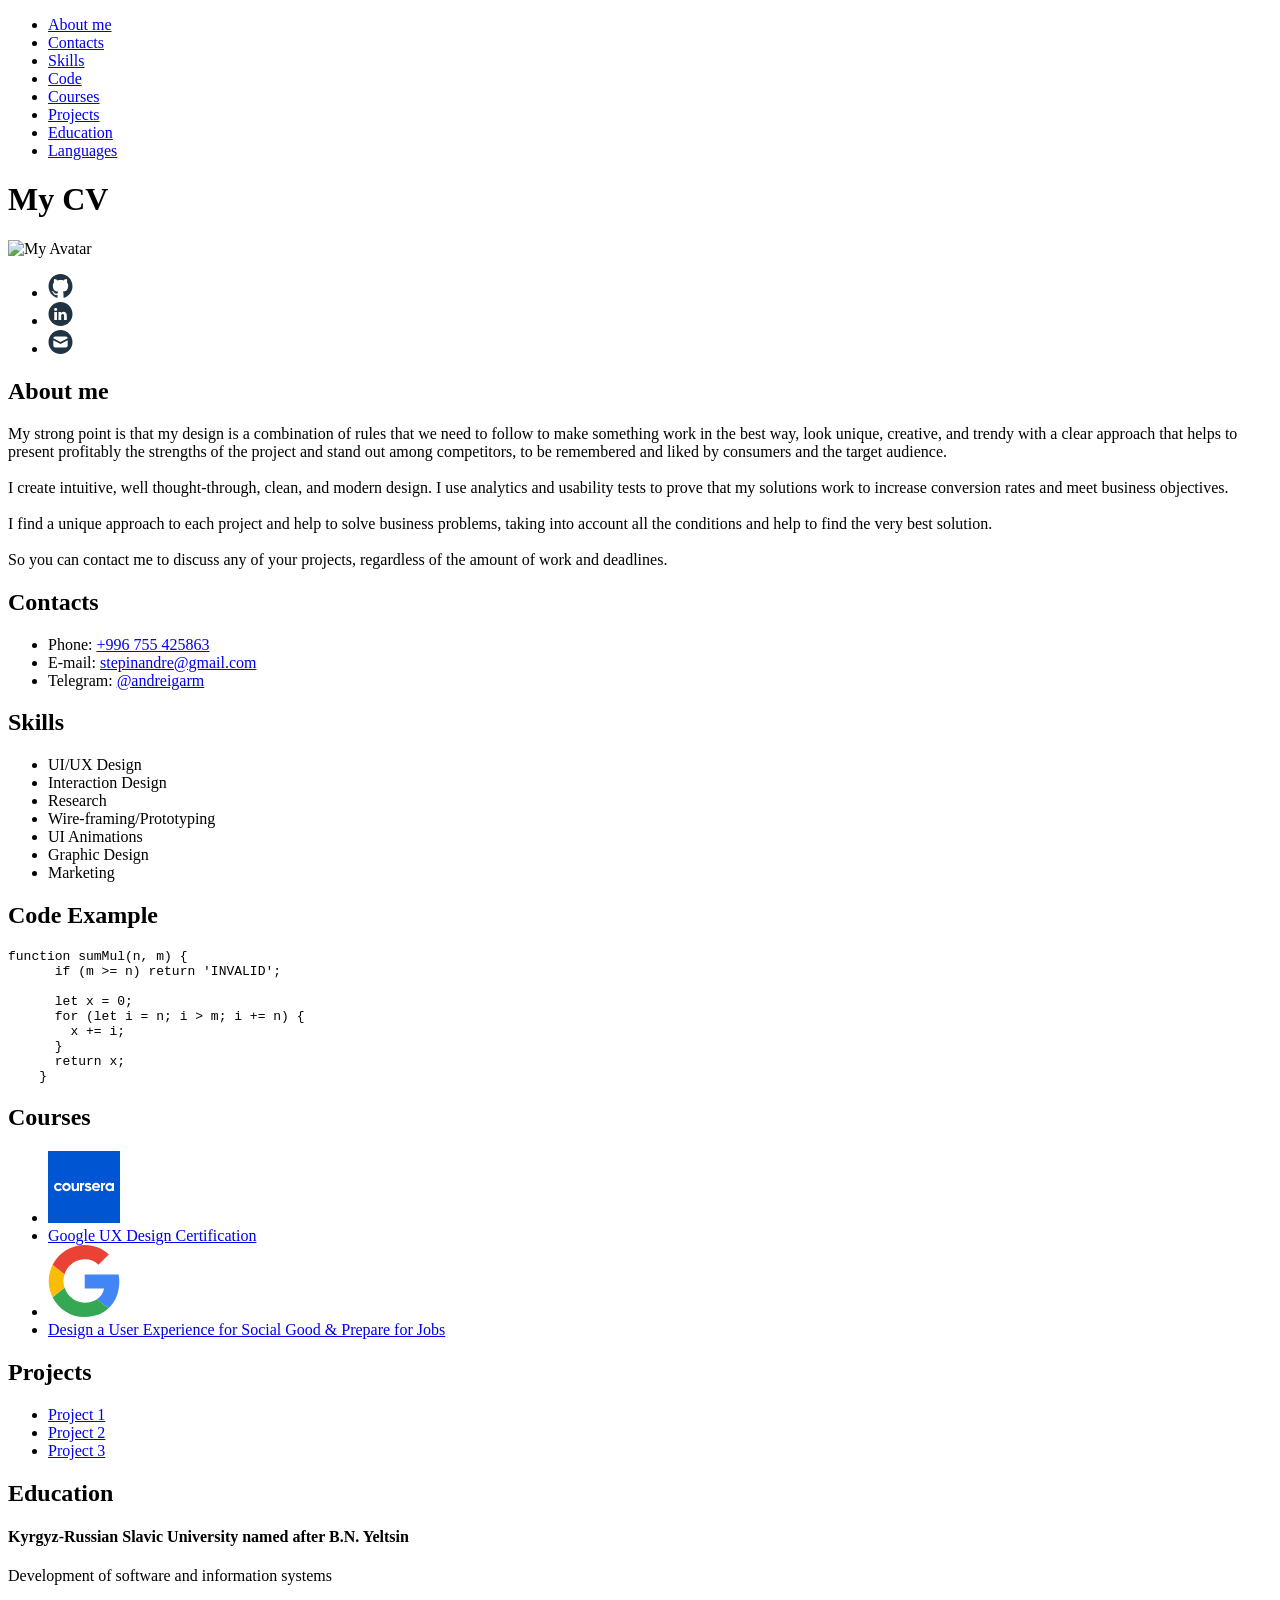
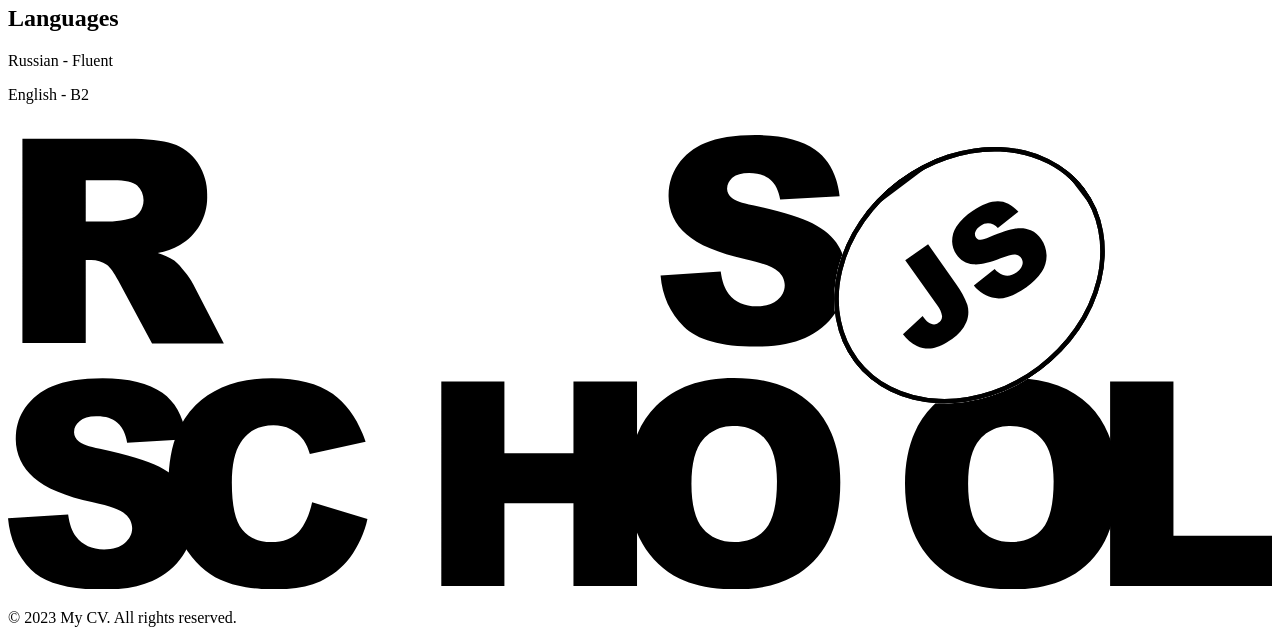
==== commit b2900cb5: "feat: html update" ====
--- a/index.html
+++ b/index.html
@@ -26,7 +26,7 @@
     </header>
   <main>
           <h1>My CV</h1>
-          <div class="imageblock"><img src="/rsschool-cv/img/Uii_yurii_gagarin_in_cyberpunk_style_10d4b69d-fb1f-42b9-8d45-e799517c997f 1.jpg" alt="My Avatar"></div>
+          <div class="imageblock"><img src="/rsschool-cv/img/myavatar.jpg" alt="My Avatar"></div>
           
           <ul class="nav-icon">
             <li><a href="https://github.com/andregarm">
@@ -67,7 +67,7 @@
           <section id="contacts">
             <h2>Contacts</h2>
             <ul>
-              <li>Phone: <a href="+996 755 425863">+996 755 425863</a></li>
+              <li>Phone: <a href="#">+996 755 425863</a></li>
               <li>E-mail: <a href="stepinandre@gmail.com">stepinandre@gmail.com</a></li>
               <li>Telegram: <a href="https://t.me/andreigarm">@andreigarm</a></li>
             </ul>
@@ -89,10 +89,10 @@
           <section id="code">
             <h2>Code Example</h2>
             <pre><code>function sumMul(n, m) {
-      if (m <= n) return 'INVALID';
+      if (m >= n) return 'INVALID';
       
       let x = 0;
-      for (let i = n; i < m; i += n) {
+      for (let i = n; i > m; i += n) {
         x += i;
       }
       return x;
@@ -104,7 +104,7 @@
             <ul>
               <li><svg xmlns="http://www.w3.org/2000/svg" fill="none" height="72" viewBox="0 0 600 600" width="72"><path d="m307.031 292.969h-14.062v14.062h14.062z" fill="#fff"/><path d="m600 0h-600v600h600z" fill="#fff"/><path d="m600 0h-600v600h600z" fill="#0056d2"/><g fill="#fff"><path d="m117.913 300.434c0-19.301 15.923-34.875 35.859-34.875 20.07 0 35.992 15.574 35.992 34.875 0 19.167-15.922 35.007-35.992 35.007-19.936 0-35.859-15.973-35.859-35.007zm54.725 0c0-9.583-8.43-18.104-18.866-18.104-10.303 0-18.598 8.521-18.598 18.104 0 9.717 8.429 18.236 18.598 18.236 10.436 0 18.866-8.519 18.866-18.236z"/><path d="m478.15 300.965c0-21.164 17.326-35.406 33.036-35.406 10.747 0 16.924 3.194 21.086 9.452l1.612-8.253h16.116v67.353h-16.116l-2.015-6.923c-4.701 5.059-10.61 8.253-20.546 8.253-15.713 0-33.173-13.577-33.173-34.476zm54.795-.133c0-10.247-8.463-18.502-18.936-18.502-10.341 0-18.668 8.388-18.668 18.771 0 9.316 8.461 17.702 18.668 17.702 10.607-.133 18.936-8.519 18.936-17.971z"/><path d="m458.833 274.982v-7.721h-17.101v66.211h17.101v-35.724c0-10.729 5.221-16.356 14.487-16.356.652 0 1.176 0 1.697.131l3.133-15.964c-8.875.131-15.272 3.14-19.317 9.423z"/><path d="m284.158 274.982v-7.721h-17.623l.135 66.211h17.625l-.137-35.724c0-10.729 5.382-16.356 14.801-16.356.672 0 1.209 0 1.75.131l3.228-15.964c-9.15.131-15.741 3.14-19.779 9.423z"/><path d="m196.654 307.776v-41.233h17.209v39.104c0 8.645 4.73 13.699 13.006 13.699 9.196 0 14.583-5.718 14.583-16.624v-36.179h17.209v67.3h-17.209v-7.845c-4.073 6.383-10.641 9.442-19.706 9.442-15.502.133-25.092-11.172-25.092-27.664z"/><path d="m365.945 300.369c0-18.867 13.621-34.942 34.985-34.809 19.893 0 33.913 15.942 33.913 34.541 0 1.861-.134 3.854-.401 5.582l-51.405-.133c2.004 8.104 8.678 13.816 18.693 13.949 6.141 0 12.685-2.259 16.69-7.308l11.885 9.567c-6.144 8.634-16.959 13.683-28.441 13.683-20.297-.265-35.919-15.411-35.919-35.072zm51.408-6.909c-.937-6.777-8.145-12.091-16.423-12.091-8.145 0-14.689 4.783-17.226 11.958z"/><path d="m303.937 319.559 15.522-8.073c2.542 5.558 7.76 8.734 14.984 8.734 6.691 0 9.234-2.118 9.234-5.029 0-10.721-36.93-4.234-36.93-28.853 0-13.631 12.043-20.779 26.894-20.779 11.239 0 21.274 4.897 26.76 14.163l-15.388 8.073c-2.272-4.5-6.555-7.015-12.041-7.015-5.352 0-7.894 1.854-7.894 4.897 0 10.456 36.93 3.837 36.93 28.853 0 12.97-10.704 20.911-27.966 20.911-14.717-.132-25.02-4.897-30.105-15.882z"/><path d="m50 300.074c0-19.161 15.7897-34.515 35.5599-34.515 12.7377 0 23.7511 6.301 30.1201 15.747l-14.861 8.532c-3.4503-4.724-8.8902-7.873-15.2591-7.873-10.2169 0-18.4434 8.398-18.4434 17.978 0 9.578 8.359 17.976 18.4434 17.976 6.6342 0 12.4724-3.411 15.6571-8.529l14.728 8.66c-6.236 9.843-17.5148 16.406-30.3851 16.406-19.7702.131-35.5599-15.616-35.5599-34.382z"/></g></svg></li>
               <li><a href="https://github.com/example-course-1">Google UX Design Certification</a></li>
-              <li><svg xmlns="http://www.w3.org/2000/svg" xmlns:v="https://vecta.io/nano" width="72" height="72" viewBox="0 0 186.69 190.5"><g transform="translate(1184.583 765.171)"><path clip-path="none" mask="none" d="M-1089.333-687.239v36.888h51.262c-2.251 11.863-9.006 21.908-19.137 28.662l30.913 23.986c18.011-16.625 28.402-41.044 28.402-70.052 0-6.754-.606-13.249-1.732-19.483z" fill="#4285f4"/><path clip-path="none" mask="none" d="M-1142.714-651.791l-6.972 5.337-24.679 19.223h0c15.673 31.086 47.796 52.561 85.03 52.561 25.717 0 47.278-8.486 63.038-23.033l-30.913-23.986c-8.486 5.715-19.31 9.179-32.125 9.179-24.765 0-45.806-16.712-53.34-39.226z" fill="#34a853"/><path clip-path="none" mask="none" d="M-1174.365-712.61c-6.494 12.815-10.217 27.276-10.217 42.689s3.723 29.874 10.217 42.689c0 .086 31.693-24.592 31.693-24.592-1.905-5.715-3.031-11.776-3.031-18.098s1.126-12.383 3.031-18.098z" fill="#fbbc05"/><path d="M-1089.333-727.244c14.028 0 26.497 4.849 36.455 14.201l27.276-27.276c-16.539-15.413-38.013-24.852-63.731-24.852-37.234 0-69.359 21.388-85.032 52.561l31.692 24.592c7.533-22.514 28.575-39.226 53.34-39.226z" fill="#ea4335" clip-path="none" mask="none"/></g></svg></li>
+              <li><svg xmlns="http://www.w3.org/2000/svg" width="72" height="72" viewBox="0 0 186.69 190.5"><g transform="translate(1184.583 765.171)"><path clip-path="none" mask="none" d="M-1089.333-687.239v36.888h51.262c-2.251 11.863-9.006 21.908-19.137 28.662l30.913 23.986c18.011-16.625 28.402-41.044 28.402-70.052 0-6.754-.606-13.249-1.732-19.483z" fill="#4285f4"/><path clip-path="none" mask="none" d="M-1142.714-651.791l-6.972 5.337-24.679 19.223h0c15.673 31.086 47.796 52.561 85.03 52.561 25.717 0 47.278-8.486 63.038-23.033l-30.913-23.986c-8.486 5.715-19.31 9.179-32.125 9.179-24.765 0-45.806-16.712-53.34-39.226z" fill="#34a853"/><path clip-path="none" mask="none" d="M-1174.365-712.61c-6.494 12.815-10.217 27.276-10.217 42.689s3.723 29.874 10.217 42.689c0 .086 31.693-24.592 31.693-24.592-1.905-5.715-3.031-11.776-3.031-18.098s1.126-12.383 3.031-18.098z" fill="#fbbc05"/><path d="M-1089.333-727.244c14.028 0 26.497 4.849 36.455 14.201l27.276-27.276c-16.539-15.413-38.013-24.852-63.731-24.852-37.234 0-69.359 21.388-85.032 52.561l31.692 24.592c7.533-22.514 28.575-39.226 53.34-39.226z" fill="#ea4335" clip-path="none" mask="none"/></g></svg></li>
               <li><a href="https://www.coursera.org/account/accomplishments/verify/Z8HJ6KA6NRHQ">Design a User Experience for Social Good & Prepare for Jobs</a></li>
             </ul>
           </section>
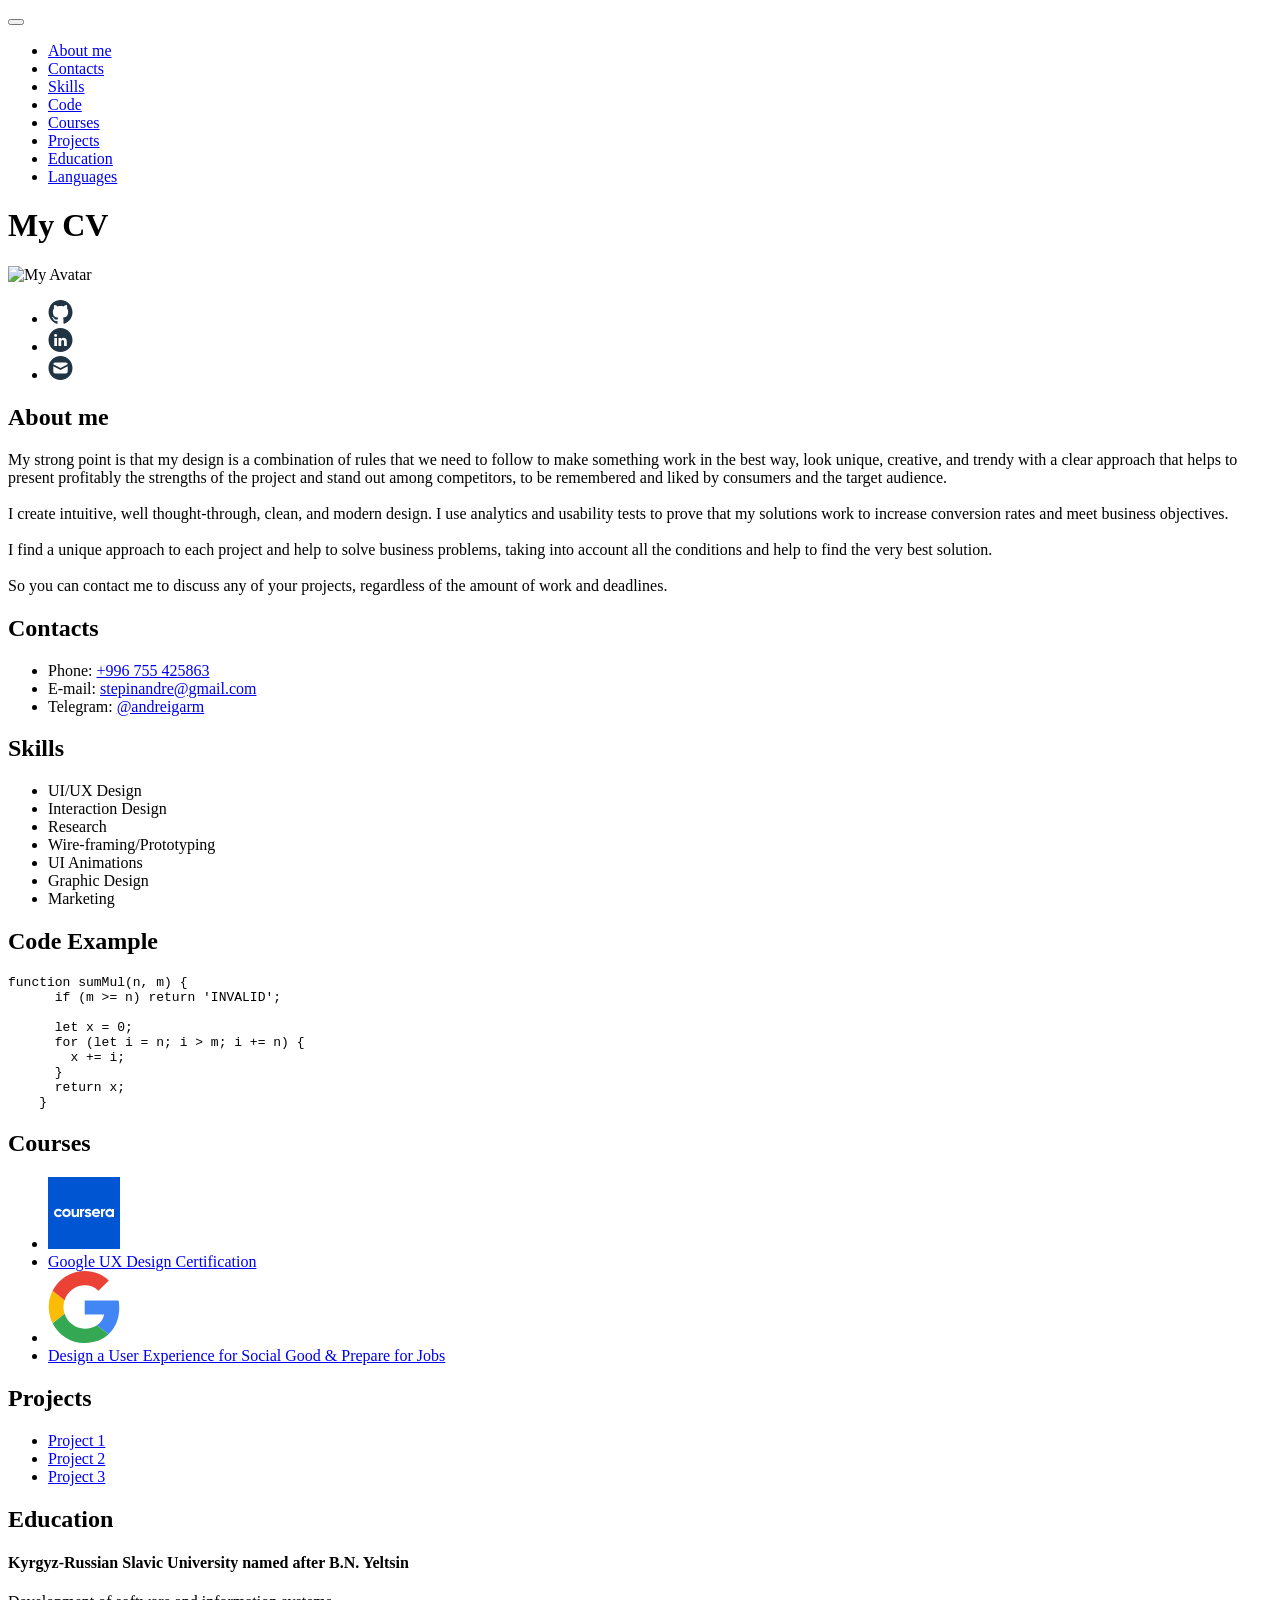
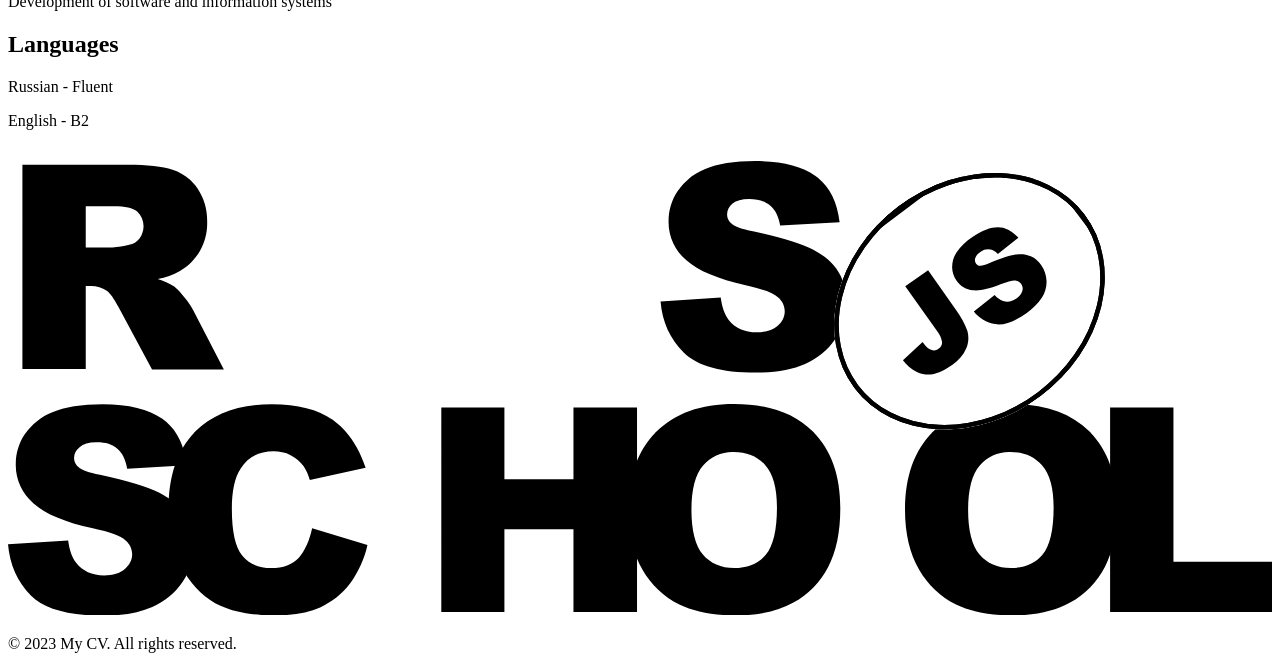
==== commit 0d06cdb1: "feat: add js file" ====
--- a/index.html
+++ b/index.html
@@ -8,10 +8,16 @@
   <style>
     @import url('https://fonts.googleapis.com/css2?family=Outfit:wght@400;700&display=swap');
     </style>
+    <script src="//rsschool-cv/js/main.js"></script>
 </head>
 <body class="container">
     <header>
-        <nav>
+      <button class="hamburger-button">
+        <span class="hamburger-line"></span>
+        <span class="hamburger-line"></span>
+        <span class="hamburger-line"></span>
+      </button>
+        <nav class="menu">
             <ul class="nav-list">
                 <li><a href="#aboutme">About me</a></li>
               <li><a href="#contacts">Contacts</a></li>
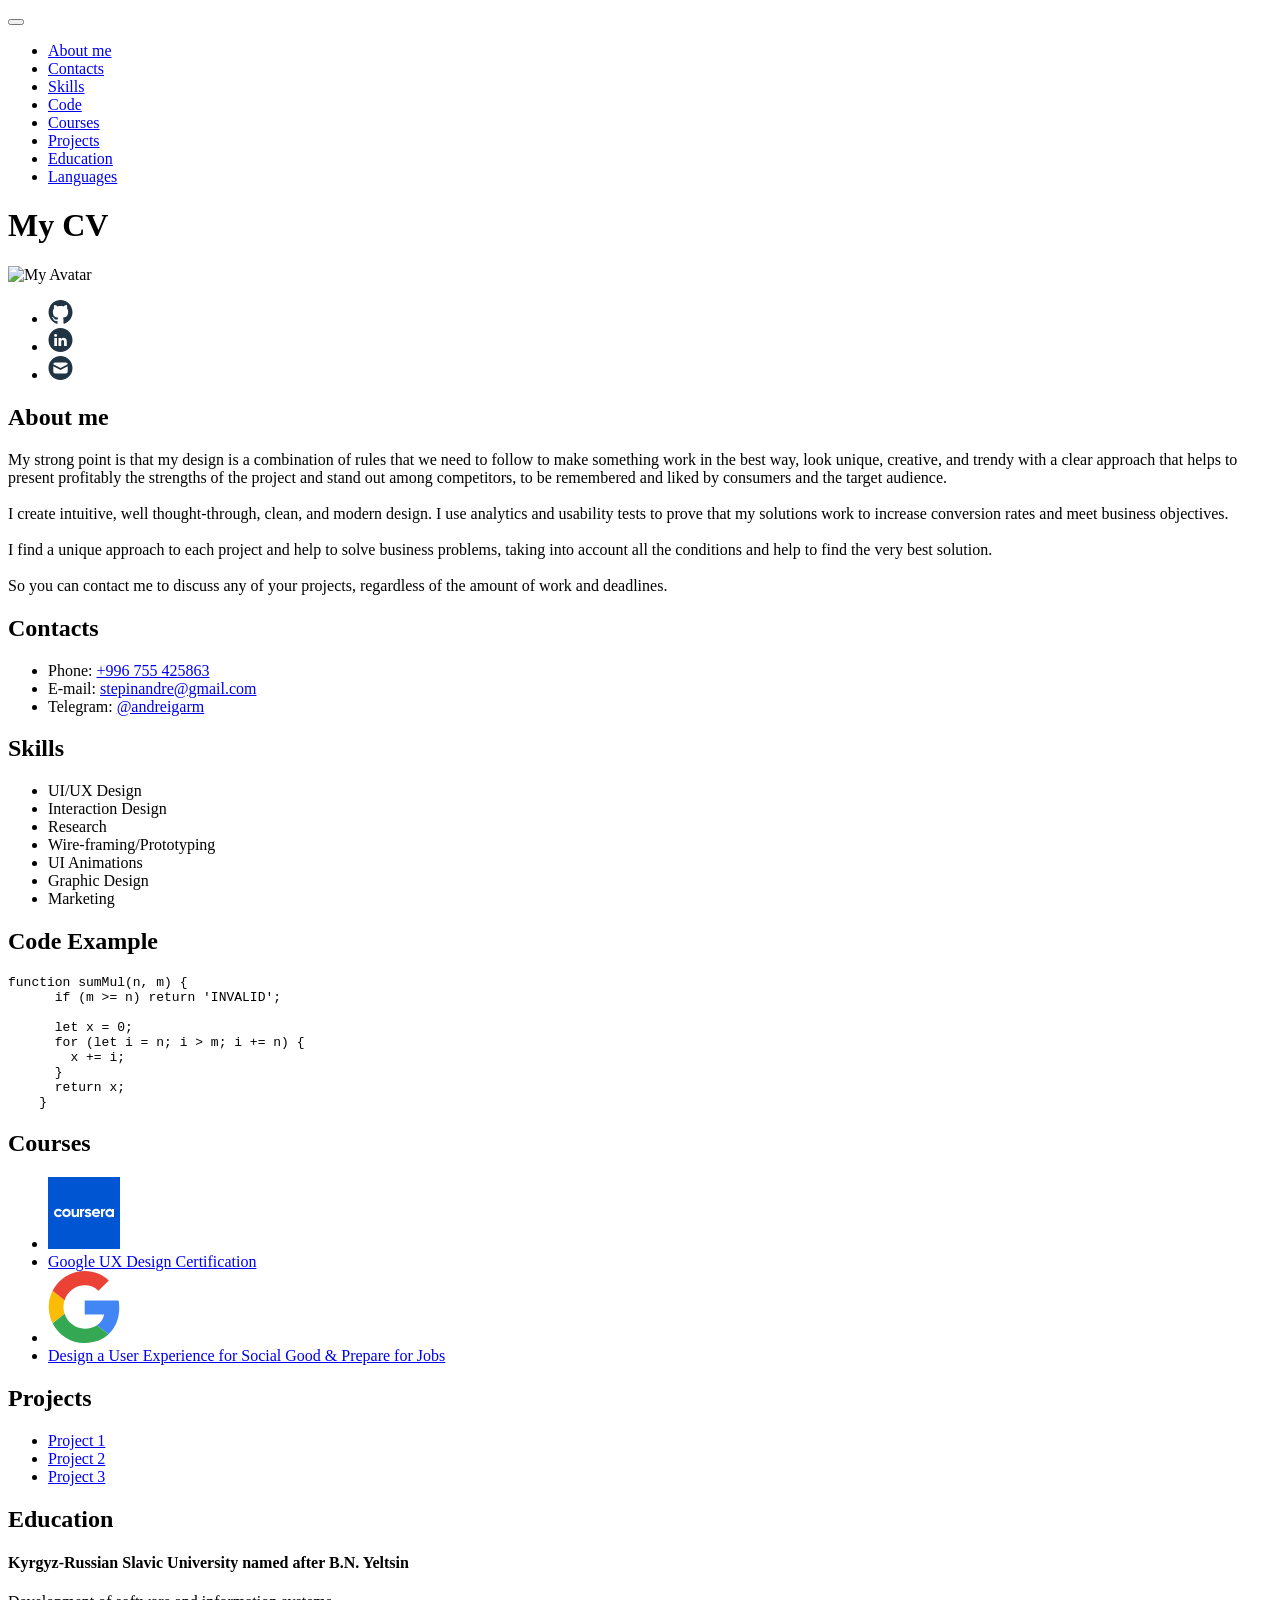
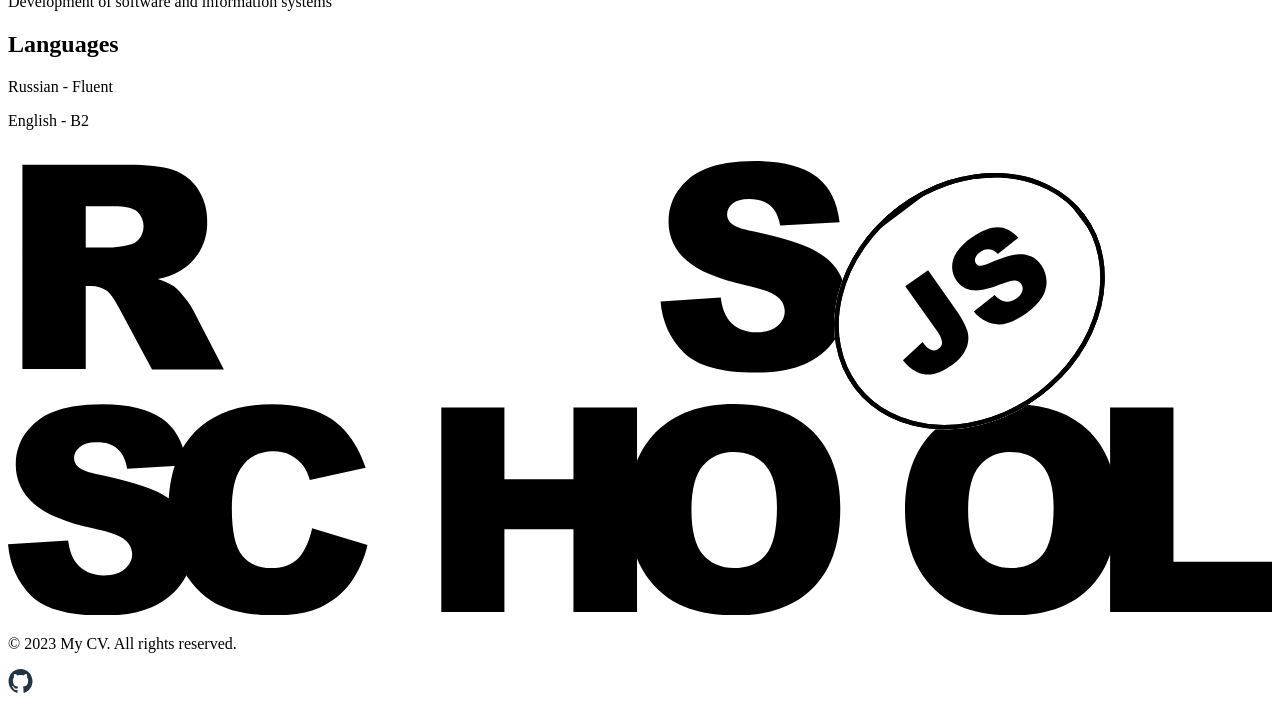
==== commit d45d7834: "feat: add icon for github" ====
--- a/index.html
+++ b/index.html
@@ -138,8 +138,20 @@
         
   </main>
   <footer>
+    <div></div>
     <div class="footer-content">
-      <a href="https://rs.school/"><svg xmlns="http://www.w3.org/2000/svg" xmlns:xlink="http://www.w3.org/1999/xlink" id="Layer_1" viewBox="0 0 552.8 205.3"><style>.st0{fill:#fff}.st1{clip-path:url(#SVGID_2_)}.st2{clip-path:url(#SVGID_4_)}.st3{clip-path:url(#SVGID_6_)}.st4{clip-path:url(#SVGID_8_)}.st5{fill:#fff;stroke:#000;stroke-width:4;stroke-miterlimit:10}.st6{clip-path:url(#SVGID_8_)}.st6,.st7{fill:none;stroke:#000;stroke-width:4;stroke-miterlimit:10}.st8,.st9{clip-path:url(#SVGID_10_)}.st9{fill:none;stroke:#000;stroke-width:4;stroke-miterlimit:10}</style><title>rs_school_js</title><path d="M285.4 68l26.3-1.7c.6 4.3 1.7 7.5 3.5 9.8 2.9 3.6 6.9 5.4 12.2 5.4 3.9 0 7-.9 9.1-2.8 2-1.5 3.2-3.9 3.2-6.4 0-2.4-1.1-4.7-3-6.2-2-1.8-6.7-3.6-14.1-5.2-12.1-2.7-20.8-6.3-25.9-10.9-5.1-4.3-8-10.6-7.8-17.3 0-4.6 1.4-9.2 4-13 3-4.3 7.1-7.7 12-9.6 5.3-2.3 12.7-3.5 22-3.5 11.4 0 20.1 2.1 26.1 6.4 6 4.2 9.6 11 10.7 20.3l-26 1.5c-.7-4-2.1-6.9-4.4-8.8s-5.3-2.8-9.2-2.8c-3.2 0-5.6.7-7.2 2-1.5 1.2-2.5 3-2.4 5 0 1.5.8 2.9 2 3.8 1.3 1.2 4.4 2.3 9.3 3.3 12.1 2.6 20.7 5.2 26 7.9 5.3 2.7 9.1 6 11.4 9.9 2.4 4 3.6 8.6 3.5 13.3 0 5.6-1.6 11.2-4.8 15.9-3.3 4.9-7.9 8.7-13.3 11-5.7 2.5-12.9 3.8-21.5 3.8-15.2 0-25.7-2.9-31.6-8.8S286.1 77 285.4 68zM6.3 97.6V8.2h46.1c8.5 0 15.1.7 19.6 2.2 4.4 1.4 8.3 4.3 10.9 8.2 2.9 4.3 4.3 9.3 4.2 14.5.3 8.8-4.2 17.2-11.9 21.6-3 1.7-6.3 2.9-9.7 3.5 2.5.7 5 1.9 7.2 3.3 1.7 1.4 3.1 3 4.4 4.7 1.5 1.7 2.8 3.6 3.9 5.6l13.4 25.9H63L48.2 70.2c-1.9-3.5-3.5-5.8-5-6.9-2-1.4-4.4-2.1-6.8-2.1H34v36.3H6.3zM34 44.4h11.7c2.5-.2 4.9-.6 7.3-1.2 1.8-.3 3.4-1.3 4.5-2.8 2.7-3.6 2.3-8.7-1-11.8-1.8-1.5-5.3-2.3-10.3-2.3H34v18.1zM0 174.2l26.3-1.7c.6 4.3 1.7 7.5 3.5 9.8 2.8 3.6 6.9 5.5 12.2 5.5 3.9 0 7-.9 9.1-2.8 2-1.6 3.2-3.9 3.2-6.4 0-2.4-1.1-4.7-3-6.2-2-1.8-6.7-3.6-14.2-5.2-12.1-2.7-20.8-6.3-25.9-10.9-5.1-4.3-8-10.6-7.8-17.3 0-4.6 1.4-9.2 4-13 3-4.3 7.1-7.7 12-9.6 5.3-2.3 12.7-3.5 22-3.5 11.4 0 20.1 2.1 26.1 6.4s9.5 11 10.6 20.3l-26 1.5c-.7-4-2.1-6.9-4.4-8.8-2.2-1.9-5.3-2.8-9.2-2.7-3.2 0-5.6.7-7.2 2.1-1.6 1.2-2.5 3-2.4 5 0 1.5.8 2.9 2 3.8 1.3 1.2 4.4 2.3 9.3 3.3 12.1 2.6 20.7 5.2 26 7.9 5.3 2.7 9.1 6 11.4 9.9 2.4 4 3.6 8.6 3.6 13.2 0 5.6-1.7 11.1-4.8 15.8-3.3 4.9-7.9 8.7-13.3 11-5.7 2.5-12.9 3.8-21.5 3.8-15.2 0-25.7-2.9-31.6-8.8-5.9-6-9.2-13.4-10-22.4z"/><path d="M133 167.2l24.2 7.3c-1.3 6.1-4 11.9-7.7 17-3.4 4.5-7.9 8-13 10.3-5.2 2.3-11.8 3.5-19.8 3.5-9.7 0-17.7-1.4-23.8-4.2-6.2-2.8-11.5-7.8-16-14.9-4.5-7.1-6.7-16.2-6.7-27.3 0-14.8 3.9-26.2 11.8-34.1s19-11.9 33.4-11.9c11.3 0 20.1 2.3 26.6 6.8 6.4 4.6 11.2 11.6 14.4 21l-24.4 5.4c-.6-2.1-1.5-4.2-2.7-6-1.5-2.1-3.4-3.7-5.7-4.9-2.3-1.2-4.9-1.7-7.5-1.7-6.3 0-11.1 2.5-14.4 7.6-2.5 3.7-3.8 9.6-3.8 17.6 0 9.9 1.5 16.7 4.5 20.4 3 3.7 7.2 5.5 12.7 5.5 5.3 0 9.3-1.5 12-4.4 2.7-3.1 4.7-7.4 5.9-13zm56.5-52.8h27.6v31.3h30.2v-31.3h27.8v89.4h-27.8v-36.2h-30.2v36.2h-27.6v-89.4z"/><path d="M271.3 159.1c0-14.6 4.1-26 12.2-34.1 8.1-8.1 19.5-12.2 34-12.2 14.9 0 26.3 4 34.4 12S364 144 364 158.4c0 10.5-1.8 19-5.3 25.7-3.4 6.6-8.7 12-15.2 15.6-6.7 3.7-15 5.6-24.9 5.6-10.1 0-18.4-1.6-25-4.8-6.8-3.4-12.4-8.7-16.1-15.2-4.1-7-6.2-15.7-6.2-26.2zm27.6.1c0 9 1.7 15.5 5 19.5 3.3 3.9 7.9 5.9 13.7 5.9 5.9 0 10.5-1.9 13.8-5.8s4.9-10.8 4.9-20.8c0-8.4-1.7-14.6-5.1-18.4-3.4-3.9-8-5.8-13.8-5.8-5.1-.2-10 2-13.4 5.9-3.4 3.9-5.1 10.4-5.1 19.5zm93.4-.1c0-14.6 4.1-26 12.2-34.1 8.1-8.1 19.5-12.2 34-12.2 14.9 0 26.4 4 34.4 12S485 144 485 158.4c0 10.5-1.8 19-5.3 25.7-3.4 6.6-8.7 12-15.2 15.6-6.7 3.7-15 5.6-24.9 5.6-10.1 0-18.4-1.6-25-4.8-6.8-3.4-12.4-8.7-16.1-15.2-4.1-7-6.2-15.7-6.2-26.2zm27.6.1c0 9 1.7 15.5 5 19.5 3.3 3.9 7.9 5.9 13.7 5.9 5.9 0 10.5-1.9 13.8-5.8 3.3-3.9 4.9-10.8 4.9-20.8 0-8.4-1.7-14.6-5.1-18.4-3.4-3.9-8-5.8-13.8-5.8-5.1-.2-10.1 2-13.4 5.9-3.4 3.9-5.1 10.4-5.1 19.5z"/><path d="M482.1 114.4h27.6v67.4h43.1v22H482v-89.4z"/><ellipse transform="rotate(-37.001 420.46 67.88)" class="st0" cx="420.5" cy="67.9" rx="63" ry="51.8"/><defs><ellipse id="SVGID_1_" transform="rotate(-37.001 420.46 67.88)" cx="420.5" cy="67.9" rx="63" ry="51.8"/></defs><clipPath id="SVGID_2_"><use xlink:href="#SVGID_1_" overflow="visible"/></clipPath><g class="st1"><path transform="rotate(-37.001 420.82 68.353)" class="st0" d="M330.9-14.2h179.8v165.1H330.9z"/><g id="Layer_2_1_"><defs><path id="SVGID_3_" transform="rotate(-37.001 420.82 68.353)" d="M330.9-14.2h179.8v165.1H330.9z"/></defs><clipPath id="SVGID_4_"><use xlink:href="#SVGID_3_" overflow="visible"/></clipPath><g id="Layer_1-2" class="st2"><ellipse transform="rotate(-37.001 420.46 67.88)" class="st0" cx="420.5" cy="67.9" rx="63" ry="51.8"/><defs><ellipse id="SVGID_5_" transform="rotate(-37.001 420.46 67.88)" cx="420.5" cy="67.9" rx="63" ry="51.8"/></defs><clipPath id="SVGID_6_"><use xlink:href="#SVGID_5_" overflow="visible"/></clipPath><g class="st3"><path transform="rotate(-37 420.799 68.802)" class="st0" d="M357.8 17h125.9v103.7H357.8z"/><defs><path id="SVGID_7_" transform="rotate(-37 420.799 68.802)" d="M357.8 17h125.9v103.7H357.8z"/></defs><clipPath id="SVGID_8_"><use xlink:href="#SVGID_7_" overflow="visible"/></clipPath><g class="st4"><ellipse transform="rotate(-37.001 420.46 67.88)" class="st5" cx="420.5" cy="67.9" rx="63" ry="51.8"/></g><path transform="rotate(-37 420.799 68.802)" class="st6" d="M357.8 17h125.9v103.7H357.8z"/><ellipse transform="rotate(-37.001 420.46 67.88)" class="st7" cx="420.5" cy="67.9" rx="63" ry="51.8"/><path transform="rotate(-37 420.799 68.802)" class="st0" d="M357.8 17h125.9v103.7H357.8z"/><defs><path id="SVGID_9_" transform="rotate(-37 420.799 68.802)" d="M357.8 17h125.9v103.7H357.8z"/></defs><clipPath id="SVGID_10_"><use xlink:href="#SVGID_9_" overflow="visible"/></clipPath><g class="st8"><ellipse transform="rotate(-37.001 420.46 67.88)" class="st5" cx="420.5" cy="67.9" rx="63" ry="51.8"/></g><path transform="rotate(-37 420.799 68.802)" class="st9" d="M357.8 17h125.9v103.7H357.8z"/><path transform="rotate(-37.001 420.82 68.353)" class="st7" d="M330.9-14.2h179.8v165.1H330.9z"/></g><ellipse transform="rotate(-37.001 420.46 67.88)" class="st7" cx="420.5" cy="67.9" rx="63" ry="51.8"/><path d="M392.4 61.3l10-7 12.3 17.5c2.1 2.8 3.7 5.8 4.9 9.1.7 2.5.5 5.2-.5 7.6-1.3 3-3.4 5.5-6.2 7.3-3.3 2.3-6.1 3.6-8.5 4-2.3.4-4.7 0-6.9-1-2.4-1.2-4.5-2.9-6.1-5.1l8.6-8c.7 1.1 1.6 2.1 2.6 2.9.7.5 1.5.8 2.4.8.7 0 1.4-.3 1.9-.7 1-.6 1.7-1.8 1.6-3-.3-1.7-1-3.4-2.1-4.7l-14-19.7zm30 11.1l9.1-7.2c1 1.2 2.3 2.1 3.7 2.6 2 .6 4.1.2 5.8-1.1 1.2-.8 2.2-1.9 2.6-3.3.6-1.8-.4-3.8-2.2-4.4-.3-.1-.6-.2-.9-.2-1.2-.1-3.3.4-6.4 1.7-5.1 2.1-9.1 2.9-12.1 2.6-2.9-.3-5.6-1.8-7.2-4.3-1.2-1.7-1.8-3.7-1.9-5.7 0-2.3.6-4.6 1.9-6.5 1.9-2.7 4.2-5 7-6.8 4.2-2.9 7.9-4.3 11.1-4.3 3.2 0 6.2 1.5 9 4.6l-9 7.1c-1.8-2.3-5.2-2.8-7.5-1l-.3.3c-1 .6-1.7 1.5-2.1 2.6-.3.8-.1 1.7.4 2.4.4.5 1 .9 1.7.9.8.1 2.2-.3 4.2-1.2 5-2.1 8.8-3.3 11.4-3.7 2.2-.4 4.5-.2 6.6.7 1.9.8 3.5 2.2 4.6 3.9 1.4 2 2.2 4.4 2.3 6.9.1 2.6-.6 5.1-2 7.3-1.8 2.7-4.1 5-6.8 6.8-5.5 3.8-10 5.4-13.6 4.8-3.9-.6-7.1-2.6-9.4-5.5z"/></g></g></g></svg></a><p>&copy; 2023 My CV. All rights reserved.</p></div>
+      <a href="https://rs.school/"><svg xmlns="http://www.w3.org/2000/svg" xmlns:xlink="http://www.w3.org/1999/xlink" id="Layer_1" viewBox="0 0 552.8 205.3"><style>.st0{fill:#fff}.st1{clip-path:url(#SVGID_2_)}.st2{clip-path:url(#SVGID_4_)}.st3{clip-path:url(#SVGID_6_)}.st4{clip-path:url(#SVGID_8_)}.st5{fill:#fff;stroke:#000;stroke-width:4;stroke-miterlimit:10}.st6{clip-path:url(#SVGID_8_)}.st6,.st7{fill:none;stroke:#000;stroke-width:4;stroke-miterlimit:10}.st8,.st9{clip-path:url(#SVGID_10_)}.st9{fill:none;stroke:#000;stroke-width:4;stroke-miterlimit:10}</style><title>rs_school_js</title><path d="M285.4 68l26.3-1.7c.6 4.3 1.7 7.5 3.5 9.8 2.9 3.6 6.9 5.4 12.2 5.4 3.9 0 7-.9 9.1-2.8 2-1.5 3.2-3.9 3.2-6.4 0-2.4-1.1-4.7-3-6.2-2-1.8-6.7-3.6-14.1-5.2-12.1-2.7-20.8-6.3-25.9-10.9-5.1-4.3-8-10.6-7.8-17.3 0-4.6 1.4-9.2 4-13 3-4.3 7.1-7.7 12-9.6 5.3-2.3 12.7-3.5 22-3.5 11.4 0 20.1 2.1 26.1 6.4 6 4.2 9.6 11 10.7 20.3l-26 1.5c-.7-4-2.1-6.9-4.4-8.8s-5.3-2.8-9.2-2.8c-3.2 0-5.6.7-7.2 2-1.5 1.2-2.5 3-2.4 5 0 1.5.8 2.9 2 3.8 1.3 1.2 4.4 2.3 9.3 3.3 12.1 2.6 20.7 5.2 26 7.9 5.3 2.7 9.1 6 11.4 9.9 2.4 4 3.6 8.6 3.5 13.3 0 5.6-1.6 11.2-4.8 15.9-3.3 4.9-7.9 8.7-13.3 11-5.7 2.5-12.9 3.8-21.5 3.8-15.2 0-25.7-2.9-31.6-8.8S286.1 77 285.4 68zM6.3 97.6V8.2h46.1c8.5 0 15.1.7 19.6 2.2 4.4 1.4 8.3 4.3 10.9 8.2 2.9 4.3 4.3 9.3 4.2 14.5.3 8.8-4.2 17.2-11.9 21.6-3 1.7-6.3 2.9-9.7 3.5 2.5.7 5 1.9 7.2 3.3 1.7 1.4 3.1 3 4.4 4.7 1.5 1.7 2.8 3.6 3.9 5.6l13.4 25.9H63L48.2 70.2c-1.9-3.5-3.5-5.8-5-6.9-2-1.4-4.4-2.1-6.8-2.1H34v36.3H6.3zM34 44.4h11.7c2.5-.2 4.9-.6 7.3-1.2 1.8-.3 3.4-1.3 4.5-2.8 2.7-3.6 2.3-8.7-1-11.8-1.8-1.5-5.3-2.3-10.3-2.3H34v18.1zM0 174.2l26.3-1.7c.6 4.3 1.7 7.5 3.5 9.8 2.8 3.6 6.9 5.5 12.2 5.5 3.9 0 7-.9 9.1-2.8 2-1.6 3.2-3.9 3.2-6.4 0-2.4-1.1-4.7-3-6.2-2-1.8-6.7-3.6-14.2-5.2-12.1-2.7-20.8-6.3-25.9-10.9-5.1-4.3-8-10.6-7.8-17.3 0-4.6 1.4-9.2 4-13 3-4.3 7.1-7.7 12-9.6 5.3-2.3 12.7-3.5 22-3.5 11.4 0 20.1 2.1 26.1 6.4s9.5 11 10.6 20.3l-26 1.5c-.7-4-2.1-6.9-4.4-8.8-2.2-1.9-5.3-2.8-9.2-2.7-3.2 0-5.6.7-7.2 2.1-1.6 1.2-2.5 3-2.4 5 0 1.5.8 2.9 2 3.8 1.3 1.2 4.4 2.3 9.3 3.3 12.1 2.6 20.7 5.2 26 7.9 5.3 2.7 9.1 6 11.4 9.9 2.4 4 3.6 8.6 3.6 13.2 0 5.6-1.7 11.1-4.8 15.8-3.3 4.9-7.9 8.7-13.3 11-5.7 2.5-12.9 3.8-21.5 3.8-15.2 0-25.7-2.9-31.6-8.8-5.9-6-9.2-13.4-10-22.4z"/><path d="M133 167.2l24.2 7.3c-1.3 6.1-4 11.9-7.7 17-3.4 4.5-7.9 8-13 10.3-5.2 2.3-11.8 3.5-19.8 3.5-9.7 0-17.7-1.4-23.8-4.2-6.2-2.8-11.5-7.8-16-14.9-4.5-7.1-6.7-16.2-6.7-27.3 0-14.8 3.9-26.2 11.8-34.1s19-11.9 33.4-11.9c11.3 0 20.1 2.3 26.6 6.8 6.4 4.6 11.2 11.6 14.4 21l-24.4 5.4c-.6-2.1-1.5-4.2-2.7-6-1.5-2.1-3.4-3.7-5.7-4.9-2.3-1.2-4.9-1.7-7.5-1.7-6.3 0-11.1 2.5-14.4 7.6-2.5 3.7-3.8 9.6-3.8 17.6 0 9.9 1.5 16.7 4.5 20.4 3 3.7 7.2 5.5 12.7 5.5 5.3 0 9.3-1.5 12-4.4 2.7-3.1 4.7-7.4 5.9-13zm56.5-52.8h27.6v31.3h30.2v-31.3h27.8v89.4h-27.8v-36.2h-30.2v36.2h-27.6v-89.4z"/><path d="M271.3 159.1c0-14.6 4.1-26 12.2-34.1 8.1-8.1 19.5-12.2 34-12.2 14.9 0 26.3 4 34.4 12S364 144 364 158.4c0 10.5-1.8 19-5.3 25.7-3.4 6.6-8.7 12-15.2 15.6-6.7 3.7-15 5.6-24.9 5.6-10.1 0-18.4-1.6-25-4.8-6.8-3.4-12.4-8.7-16.1-15.2-4.1-7-6.2-15.7-6.2-26.2zm27.6.1c0 9 1.7 15.5 5 19.5 3.3 3.9 7.9 5.9 13.7 5.9 5.9 0 10.5-1.9 13.8-5.8s4.9-10.8 4.9-20.8c0-8.4-1.7-14.6-5.1-18.4-3.4-3.9-8-5.8-13.8-5.8-5.1-.2-10 2-13.4 5.9-3.4 3.9-5.1 10.4-5.1 19.5zm93.4-.1c0-14.6 4.1-26 12.2-34.1 8.1-8.1 19.5-12.2 34-12.2 14.9 0 26.4 4 34.4 12S485 144 485 158.4c0 10.5-1.8 19-5.3 25.7-3.4 6.6-8.7 12-15.2 15.6-6.7 3.7-15 5.6-24.9 5.6-10.1 0-18.4-1.6-25-4.8-6.8-3.4-12.4-8.7-16.1-15.2-4.1-7-6.2-15.7-6.2-26.2zm27.6.1c0 9 1.7 15.5 5 19.5 3.3 3.9 7.9 5.9 13.7 5.9 5.9 0 10.5-1.9 13.8-5.8 3.3-3.9 4.9-10.8 4.9-20.8 0-8.4-1.7-14.6-5.1-18.4-3.4-3.9-8-5.8-13.8-5.8-5.1-.2-10.1 2-13.4 5.9-3.4 3.9-5.1 10.4-5.1 19.5z"/><path d="M482.1 114.4h27.6v67.4h43.1v22H482v-89.4z"/><ellipse transform="rotate(-37.001 420.46 67.88)" class="st0" cx="420.5" cy="67.9" rx="63" ry="51.8"/><defs><ellipse id="SVGID_1_" transform="rotate(-37.001 420.46 67.88)" cx="420.5" cy="67.9" rx="63" ry="51.8"/></defs><clipPath id="SVGID_2_"><use xlink:href="#SVGID_1_" overflow="visible"/></clipPath><g class="st1"><path transform="rotate(-37.001 420.82 68.353)" class="st0" d="M330.9-14.2h179.8v165.1H330.9z"/><g id="Layer_2_1_"><defs><path id="SVGID_3_" transform="rotate(-37.001 420.82 68.353)" d="M330.9-14.2h179.8v165.1H330.9z"/></defs><clipPath id="SVGID_4_"><use xlink:href="#SVGID_3_" overflow="visible"/></clipPath><g id="Layer_1-2" class="st2"><ellipse transform="rotate(-37.001 420.46 67.88)" class="st0" cx="420.5" cy="67.9" rx="63" ry="51.8"/><defs><ellipse id="SVGID_5_" transform="rotate(-37.001 420.46 67.88)" cx="420.5" cy="67.9" rx="63" ry="51.8"/></defs><clipPath id="SVGID_6_"><use xlink:href="#SVGID_5_" overflow="visible"/></clipPath><g class="st3"><path transform="rotate(-37 420.799 68.802)" class="st0" d="M357.8 17h125.9v103.7H357.8z"/><defs><path id="SVGID_7_" transform="rotate(-37 420.799 68.802)" d="M357.8 17h125.9v103.7H357.8z"/></defs><clipPath id="SVGID_8_"><use xlink:href="#SVGID_7_" overflow="visible"/></clipPath><g class="st4"><ellipse transform="rotate(-37.001 420.46 67.88)" class="st5" cx="420.5" cy="67.9" rx="63" ry="51.8"/></g><path transform="rotate(-37 420.799 68.802)" class="st6" d="M357.8 17h125.9v103.7H357.8z"/><ellipse transform="rotate(-37.001 420.46 67.88)" class="st7" cx="420.5" cy="67.9" rx="63" ry="51.8"/><path transform="rotate(-37 420.799 68.802)" class="st0" d="M357.8 17h125.9v103.7H357.8z"/><defs><path id="SVGID_9_" transform="rotate(-37 420.799 68.802)" d="M357.8 17h125.9v103.7H357.8z"/></defs><clipPath id="SVGID_10_"><use xlink:href="#SVGID_9_" overflow="visible"/></clipPath><g class="st8"><ellipse transform="rotate(-37.001 420.46 67.88)" class="st5" cx="420.5" cy="67.9" rx="63" ry="51.8"/></g><path transform="rotate(-37 420.799 68.802)" class="st9" d="M357.8 17h125.9v103.7H357.8z"/><path transform="rotate(-37.001 420.82 68.353)" class="st7" d="M330.9-14.2h179.8v165.1H330.9z"/></g><ellipse transform="rotate(-37.001 420.46 67.88)" class="st7" cx="420.5" cy="67.9" rx="63" ry="51.8"/><path d="M392.4 61.3l10-7 12.3 17.5c2.1 2.8 3.7 5.8 4.9 9.1.7 2.5.5 5.2-.5 7.6-1.3 3-3.4 5.5-6.2 7.3-3.3 2.3-6.1 3.6-8.5 4-2.3.4-4.7 0-6.9-1-2.4-1.2-4.5-2.9-6.1-5.1l8.6-8c.7 1.1 1.6 2.1 2.6 2.9.7.5 1.5.8 2.4.8.7 0 1.4-.3 1.9-.7 1-.6 1.7-1.8 1.6-3-.3-1.7-1-3.4-2.1-4.7l-14-19.7zm30 11.1l9.1-7.2c1 1.2 2.3 2.1 3.7 2.6 2 .6 4.1.2 5.8-1.1 1.2-.8 2.2-1.9 2.6-3.3.6-1.8-.4-3.8-2.2-4.4-.3-.1-.6-.2-.9-.2-1.2-.1-3.3.4-6.4 1.7-5.1 2.1-9.1 2.9-12.1 2.6-2.9-.3-5.6-1.8-7.2-4.3-1.2-1.7-1.8-3.7-1.9-5.7 0-2.3.6-4.6 1.9-6.5 1.9-2.7 4.2-5 7-6.8 4.2-2.9 7.9-4.3 11.1-4.3 3.2 0 6.2 1.5 9 4.6l-9 7.1c-1.8-2.3-5.2-2.8-7.5-1l-.3.3c-1 .6-1.7 1.5-2.1 2.6-.3.8-.1 1.7.4 2.4.4.5 1 .9 1.7.9.8.1 2.2-.3 4.2-1.2 5-2.1 8.8-3.3 11.4-3.7 2.2-.4 4.5-.2 6.6.7 1.9.8 3.5 2.2 4.6 3.9 1.4 2 2.2 4.4 2.3 6.9.1 2.6-.6 5.1-2 7.3-1.8 2.7-4.1 5-6.8 6.8-5.5 3.8-10 5.4-13.6 4.8-3.9-.6-7.1-2.6-9.4-5.5z"/></g></g></g></svg></a><p>&copy; 2023 My CV. All rights reserved.</p><a href="https://github.com/andregarm">
+      <svg xmlns="http://www.w3.org/2000/svg" width="25" height="24" viewBox="0 0 25 24" fill="none">
+        <path d="M12.5216 0.0899811C5.90733 0.0899811 0.543823 5.54393 0.543823 12.2723C0.543823 17.6548 3.97582 22.2213 8.73496 23.8322C9.33358 23.9449 9.55334 23.5679 9.55334 23.2461C9.55334 22.9556 9.54224 21.996 9.53708 20.978C6.20485 21.7149 5.50171 19.5406 5.50171 19.5406C4.95685 18.1325 4.17179 17.7581 4.17179 17.7581C3.08505 17.002 4.25371 17.0175 4.25371 17.0175C5.45648 17.1032 6.08981 18.2729 6.08981 18.2729C7.1581 20.1353 8.89186 19.5969 9.57536 19.2856C9.68286 18.4985 9.99328 17.9606 10.3358 17.6566C7.67539 17.3486 4.8787 16.304 4.8787 11.636C4.8787 10.3059 5.3466 9.21917 6.11281 8.36603C5.98845 8.05898 5.57847 6.82012 6.22885 5.14207C6.22885 5.14207 7.23467 4.81465 9.52359 6.39082C10.479 6.1209 11.5037 5.98553 12.5216 5.98089C13.5395 5.98553 14.565 6.1209 15.5222 6.39082C17.8084 4.81465 18.8128 5.14207 18.8128 5.14207C19.4647 6.82012 19.0546 8.05898 18.9302 8.36603C19.6982 9.21917 20.1629 10.3059 20.1629 11.636C20.1629 16.3151 17.3609 17.3453 14.6937 17.6469C15.1233 18.025 15.5061 18.7664 15.5061 19.9029C15.5061 21.5328 15.4923 22.8447 15.4923 23.2461C15.4923 23.5703 15.7079 23.9502 16.315 23.8306C21.0716 22.2179 24.4992 17.653 24.4992 12.2723C24.4992 5.54393 19.1365 0.0899811 12.5216 0.0899811Z" fill="#203444"/>
+        <path d="M5.08042 17.5812C5.05404 17.6419 4.96042 17.6598 4.87514 17.6183C4.78826 17.5785 4.73947 17.496 4.76763 17.4353C4.79342 17.373 4.88723 17.3558 4.97391 17.3972C5.06099 17.4371 5.11057 17.5204 5.08042 17.5812Z" fill="#203444"/>
+        <path d="M5.56552 18.1315C5.5084 18.1854 5.39673 18.1603 5.32096 18.0752C5.24261 17.9903 5.22794 17.8767 5.28585 17.822C5.34476 17.7682 5.45306 17.7934 5.53161 17.8783C5.60995 17.9643 5.62523 18.077 5.56552 18.1315Z" fill="#203444"/>
+        <path d="M6.03787 18.8331C5.96448 18.885 5.84448 18.8364 5.7703 18.728C5.69691 18.6197 5.69691 18.4898 5.77189 18.4377C5.84627 18.3857 5.96448 18.4325 6.03965 18.54C6.11284 18.65 6.11284 18.7801 6.03787 18.8331Z" fill="#203444"/>
+        <path d="M6.68488 19.511C6.61923 19.5846 6.47939 19.5648 6.37705 19.4644C6.27232 19.3661 6.24316 19.2267 6.30901 19.1531C6.37546 19.0792 6.51609 19.1 6.61923 19.1997C6.72316 19.2977 6.7549 19.4381 6.68488 19.511Z" fill="#203444"/>
+        <path d="M7.57744 19.9046C7.54849 20 7.41381 20.0434 7.27814 20.0028C7.14267 19.961 7.05401 19.8493 7.08138 19.7528C7.10954 19.6568 7.24482 19.6116 7.38148 19.655C7.51675 19.6966 7.60561 19.8075 7.57744 19.9046Z" fill="#203444"/>
+        <path d="M8.55768 19.9776C8.56105 20.0781 8.44601 20.1614 8.3036 20.163C8.16039 20.1664 8.04456 20.0851 8.04297 19.9863C8.04297 19.8848 8.15543 19.8023 8.29864 19.7999C8.44105 19.797 8.55768 19.8777 8.55768 19.9776Z" fill="#203444"/>
+        <path d="M9.46979 19.8196C9.48685 19.9177 9.38787 20.0183 9.24645 20.045C9.10741 20.071 8.97868 20.0105 8.96103 19.9132C8.94378 19.8128 9.04454 19.7121 9.18338 19.6861C9.325 19.6611 9.45174 19.72 9.46979 19.8196Z" fill="#203444"/>
+        </svg>
+     </a></div>
   </footer>
 </body>
 </html>
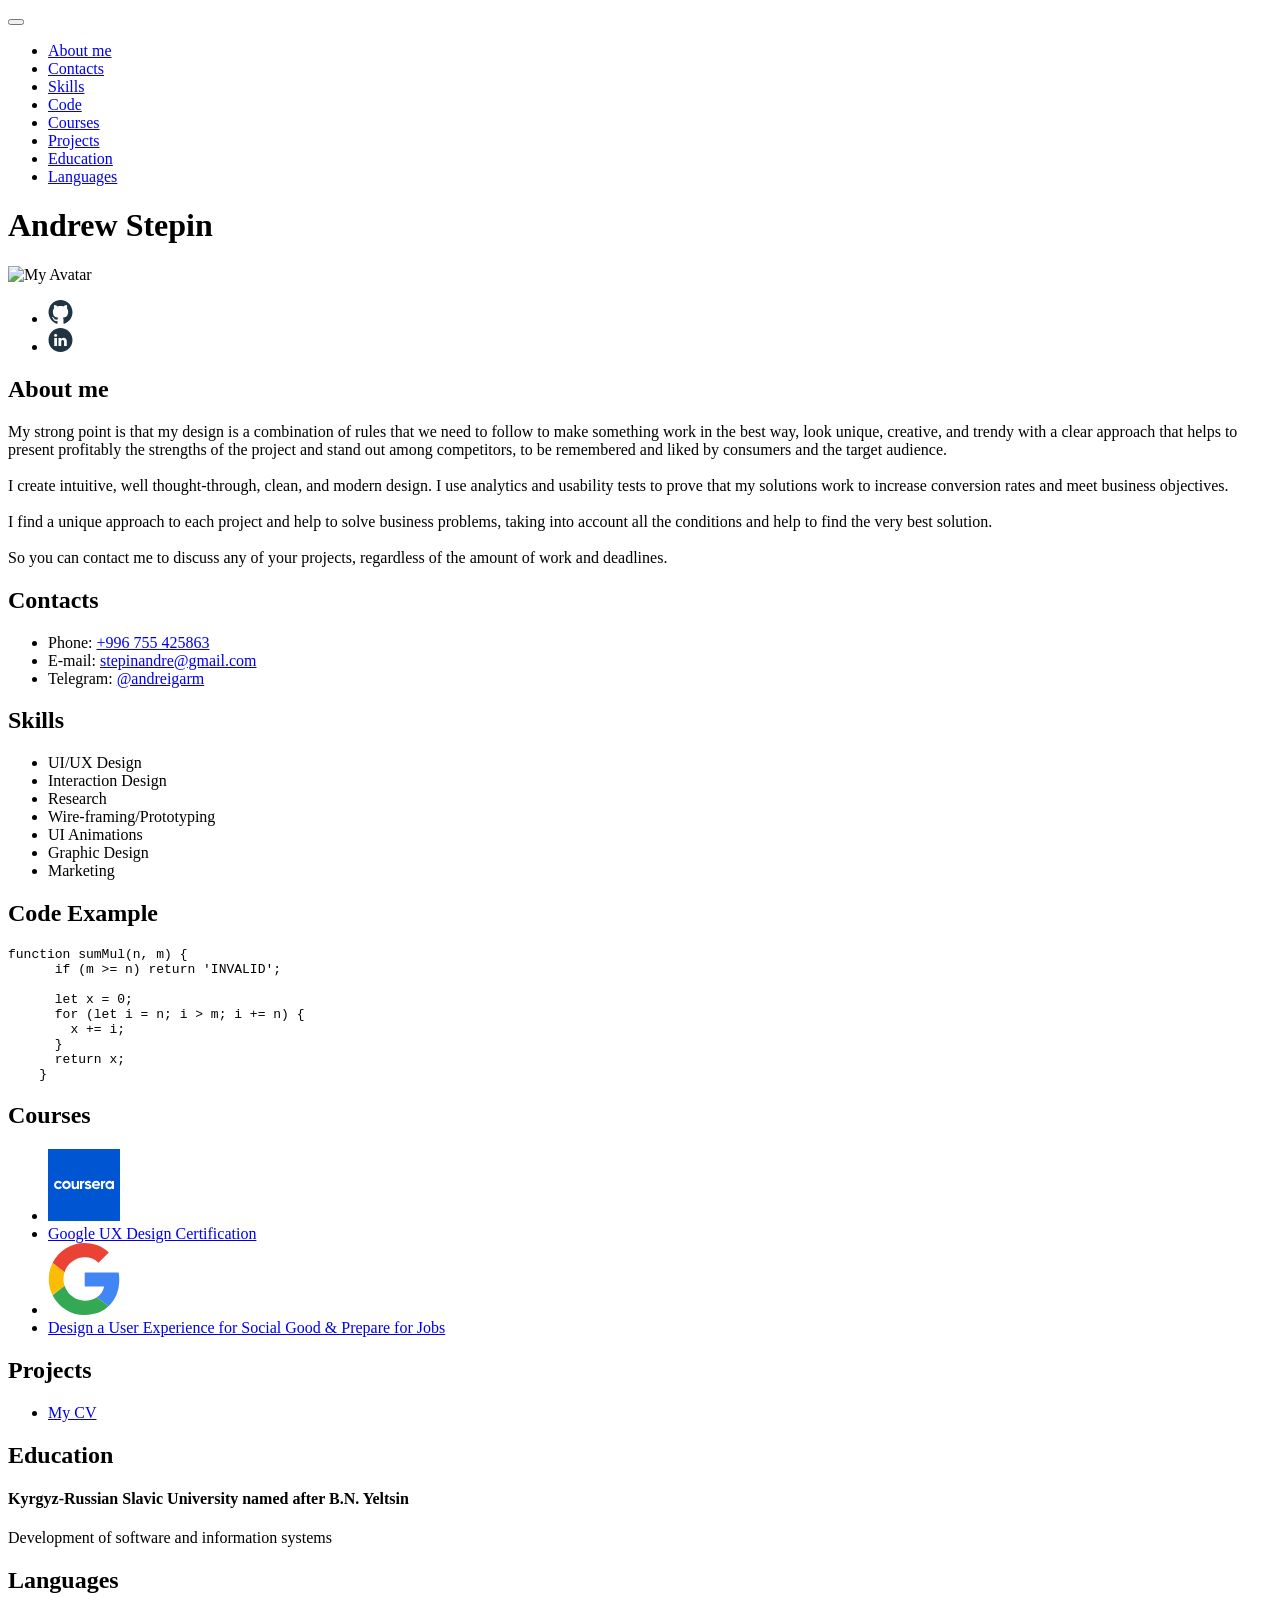
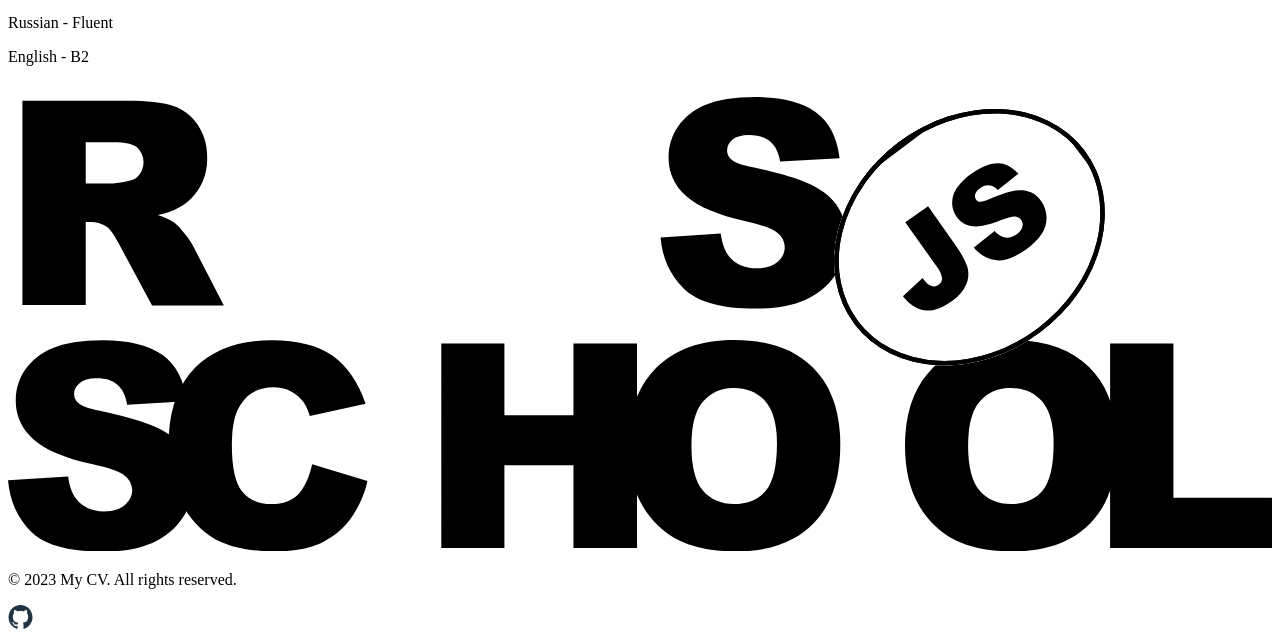
==== commit 20e79a68: "fix: fix my cv" ====
--- a/index.html
+++ b/index.html
@@ -31,7 +31,7 @@
           </nav>
     </header>
   <main>
-          <h1>My CV</h1>
+          <h1>Andrew Stepin</h1>
           <div class="imageblock"><img src="/rsschool-cv/img/myavatar.jpg" alt="My Avatar"></div>
           
           <ul class="nav-icon">
@@ -48,18 +48,11 @@
                 </svg>
              </a></li>
 
-             <li><a href="#">
+             <li><a href="https://www.linkedin.com/in/andrewstepin/">
               <svg xmlns="http://www.w3.org/2000/svg" width="25" height="24" viewBox="0 0 25 24" fill="none">
                 <path fill-rule="evenodd" clip-rule="evenodd" d="M12.5 0C5.87258 0 0.5 5.37258 0.5 12C0.5 18.6274 5.87258 24 12.5 24C19.1274 24 24.5 18.6274 24.5 12C24.5 5.37258 19.1274 0 12.5 0ZM6.26081 9.93892H8.98027V18.1098H6.26081V9.93892ZM9.15938 7.41135C9.14173 6.6102 8.56883 6 7.63852 6C6.70821 6 6.1 6.6102 6.1 7.41135C6.1 8.1959 6.69023 8.82367 7.60322 8.82367H7.62059C8.56883 8.82367 9.15938 8.1959 9.15938 7.41135ZM15.6566 9.74706C17.4461 9.74706 18.7877 10.9151 18.7877 13.4249L18.7876 18.1098H16.0682V13.7384C16.0682 12.6404 15.6747 11.8911 14.6903 11.8911C13.9389 11.8911 13.4914 12.3962 13.2949 12.8841C13.223 13.0589 13.2053 13.3025 13.2053 13.5467V18.11H10.4855C10.4855 18.11 10.5214 10.7059 10.4855 9.93914H13.2053V11.0965C13.5663 10.5401 14.2127 9.74706 15.6566 9.74706Z" fill="#203444"/>
                 </svg>
-             </a></li>
-
-             <li><a href="#">
-              <svg xmlns="http://www.w3.org/2000/svg" width="25" height="24" viewBox="0 0 25 24" fill="none">
-                <path fill-rule="evenodd" clip-rule="evenodd" d="M12.5 24C19.1274 24 24.5 18.6274 24.5 12C24.5 5.37258 19.1274 0 12.5 0C5.87258 0 0.5 5.37258 0.5 12C0.5 18.6274 5.87258 24 12.5 24ZM12.5 11.8937L5.303 8.2952C5.35727 7.34986 6.14107 6.6 7.1 6.6H17.9C18.8589 6.6 19.6427 7.34984 19.697 8.29515L12.5 11.8937ZM12.5 13.9061L19.7 10.3061V15.6C19.7 16.5941 18.8941 17.4 17.9 17.4H7.1C6.10589 17.4 5.3 16.5941 5.3 15.6V10.3062L12.5 13.9061Z" fill="#203444"/>
-                </svg>
-             </a></li>
-        </ul>
+             </a></li></ul>
           <section id="aboutme">
             <h2>About me</h2>
             <p>
@@ -118,9 +111,7 @@
           <section id="projects">
             <h2>Projects</h2>
             <ul>
-              <li><a href="https://github.com/example-project-1">Project 1</a></li>
-              <li><a href="https://github.com/example-project-2">Project 2</a></li>
-              <li><a href="https://github.com/example-project-3">Project 3</a></li>
+              <li><a href="https://andregarm.github.io/rsschool-cv/">My CV</a></li>
             </ul>
           </section>
     
@@ -140,7 +131,7 @@
   <footer>
     <div></div>
     <div class="footer-content">
-      <a href="https://rs.school/"><svg xmlns="http://www.w3.org/2000/svg" xmlns:xlink="http://www.w3.org/1999/xlink" id="Layer_1" viewBox="0 0 552.8 205.3"><style>.st0{fill:#fff}.st1{clip-path:url(#SVGID_2_)}.st2{clip-path:url(#SVGID_4_)}.st3{clip-path:url(#SVGID_6_)}.st4{clip-path:url(#SVGID_8_)}.st5{fill:#fff;stroke:#000;stroke-width:4;stroke-miterlimit:10}.st6{clip-path:url(#SVGID_8_)}.st6,.st7{fill:none;stroke:#000;stroke-width:4;stroke-miterlimit:10}.st8,.st9{clip-path:url(#SVGID_10_)}.st9{fill:none;stroke:#000;stroke-width:4;stroke-miterlimit:10}</style><title>rs_school_js</title><path d="M285.4 68l26.3-1.7c.6 4.3 1.7 7.5 3.5 9.8 2.9 3.6 6.9 5.4 12.2 5.4 3.9 0 7-.9 9.1-2.8 2-1.5 3.2-3.9 3.2-6.4 0-2.4-1.1-4.7-3-6.2-2-1.8-6.7-3.6-14.1-5.2-12.1-2.7-20.8-6.3-25.9-10.9-5.1-4.3-8-10.6-7.8-17.3 0-4.6 1.4-9.2 4-13 3-4.3 7.1-7.7 12-9.6 5.3-2.3 12.7-3.5 22-3.5 11.4 0 20.1 2.1 26.1 6.4 6 4.2 9.6 11 10.7 20.3l-26 1.5c-.7-4-2.1-6.9-4.4-8.8s-5.3-2.8-9.2-2.8c-3.2 0-5.6.7-7.2 2-1.5 1.2-2.5 3-2.4 5 0 1.5.8 2.9 2 3.8 1.3 1.2 4.4 2.3 9.3 3.3 12.1 2.6 20.7 5.2 26 7.9 5.3 2.7 9.1 6 11.4 9.9 2.4 4 3.6 8.6 3.5 13.3 0 5.6-1.6 11.2-4.8 15.9-3.3 4.9-7.9 8.7-13.3 11-5.7 2.5-12.9 3.8-21.5 3.8-15.2 0-25.7-2.9-31.6-8.8S286.1 77 285.4 68zM6.3 97.6V8.2h46.1c8.5 0 15.1.7 19.6 2.2 4.4 1.4 8.3 4.3 10.9 8.2 2.9 4.3 4.3 9.3 4.2 14.5.3 8.8-4.2 17.2-11.9 21.6-3 1.7-6.3 2.9-9.7 3.5 2.5.7 5 1.9 7.2 3.3 1.7 1.4 3.1 3 4.4 4.7 1.5 1.7 2.8 3.6 3.9 5.6l13.4 25.9H63L48.2 70.2c-1.9-3.5-3.5-5.8-5-6.9-2-1.4-4.4-2.1-6.8-2.1H34v36.3H6.3zM34 44.4h11.7c2.5-.2 4.9-.6 7.3-1.2 1.8-.3 3.4-1.3 4.5-2.8 2.7-3.6 2.3-8.7-1-11.8-1.8-1.5-5.3-2.3-10.3-2.3H34v18.1zM0 174.2l26.3-1.7c.6 4.3 1.7 7.5 3.5 9.8 2.8 3.6 6.9 5.5 12.2 5.5 3.9 0 7-.9 9.1-2.8 2-1.6 3.2-3.9 3.2-6.4 0-2.4-1.1-4.7-3-6.2-2-1.8-6.7-3.6-14.2-5.2-12.1-2.7-20.8-6.3-25.9-10.9-5.1-4.3-8-10.6-7.8-17.3 0-4.6 1.4-9.2 4-13 3-4.3 7.1-7.7 12-9.6 5.3-2.3 12.7-3.5 22-3.5 11.4 0 20.1 2.1 26.1 6.4s9.5 11 10.6 20.3l-26 1.5c-.7-4-2.1-6.9-4.4-8.8-2.2-1.9-5.3-2.8-9.2-2.7-3.2 0-5.6.7-7.2 2.1-1.6 1.2-2.5 3-2.4 5 0 1.5.8 2.9 2 3.8 1.3 1.2 4.4 2.3 9.3 3.3 12.1 2.6 20.7 5.2 26 7.9 5.3 2.7 9.1 6 11.4 9.9 2.4 4 3.6 8.6 3.6 13.2 0 5.6-1.7 11.1-4.8 15.8-3.3 4.9-7.9 8.7-13.3 11-5.7 2.5-12.9 3.8-21.5 3.8-15.2 0-25.7-2.9-31.6-8.8-5.9-6-9.2-13.4-10-22.4z"/><path d="M133 167.2l24.2 7.3c-1.3 6.1-4 11.9-7.7 17-3.4 4.5-7.9 8-13 10.3-5.2 2.3-11.8 3.5-19.8 3.5-9.7 0-17.7-1.4-23.8-4.2-6.2-2.8-11.5-7.8-16-14.9-4.5-7.1-6.7-16.2-6.7-27.3 0-14.8 3.9-26.2 11.8-34.1s19-11.9 33.4-11.9c11.3 0 20.1 2.3 26.6 6.8 6.4 4.6 11.2 11.6 14.4 21l-24.4 5.4c-.6-2.1-1.5-4.2-2.7-6-1.5-2.1-3.4-3.7-5.7-4.9-2.3-1.2-4.9-1.7-7.5-1.7-6.3 0-11.1 2.5-14.4 7.6-2.5 3.7-3.8 9.6-3.8 17.6 0 9.9 1.5 16.7 4.5 20.4 3 3.7 7.2 5.5 12.7 5.5 5.3 0 9.3-1.5 12-4.4 2.7-3.1 4.7-7.4 5.9-13zm56.5-52.8h27.6v31.3h30.2v-31.3h27.8v89.4h-27.8v-36.2h-30.2v36.2h-27.6v-89.4z"/><path d="M271.3 159.1c0-14.6 4.1-26 12.2-34.1 8.1-8.1 19.5-12.2 34-12.2 14.9 0 26.3 4 34.4 12S364 144 364 158.4c0 10.5-1.8 19-5.3 25.7-3.4 6.6-8.7 12-15.2 15.6-6.7 3.7-15 5.6-24.9 5.6-10.1 0-18.4-1.6-25-4.8-6.8-3.4-12.4-8.7-16.1-15.2-4.1-7-6.2-15.7-6.2-26.2zm27.6.1c0 9 1.7 15.5 5 19.5 3.3 3.9 7.9 5.9 13.7 5.9 5.9 0 10.5-1.9 13.8-5.8s4.9-10.8 4.9-20.8c0-8.4-1.7-14.6-5.1-18.4-3.4-3.9-8-5.8-13.8-5.8-5.1-.2-10 2-13.4 5.9-3.4 3.9-5.1 10.4-5.1 19.5zm93.4-.1c0-14.6 4.1-26 12.2-34.1 8.1-8.1 19.5-12.2 34-12.2 14.9 0 26.4 4 34.4 12S485 144 485 158.4c0 10.5-1.8 19-5.3 25.7-3.4 6.6-8.7 12-15.2 15.6-6.7 3.7-15 5.6-24.9 5.6-10.1 0-18.4-1.6-25-4.8-6.8-3.4-12.4-8.7-16.1-15.2-4.1-7-6.2-15.7-6.2-26.2zm27.6.1c0 9 1.7 15.5 5 19.5 3.3 3.9 7.9 5.9 13.7 5.9 5.9 0 10.5-1.9 13.8-5.8 3.3-3.9 4.9-10.8 4.9-20.8 0-8.4-1.7-14.6-5.1-18.4-3.4-3.9-8-5.8-13.8-5.8-5.1-.2-10.1 2-13.4 5.9-3.4 3.9-5.1 10.4-5.1 19.5z"/><path d="M482.1 114.4h27.6v67.4h43.1v22H482v-89.4z"/><ellipse transform="rotate(-37.001 420.46 67.88)" class="st0" cx="420.5" cy="67.9" rx="63" ry="51.8"/><defs><ellipse id="SVGID_1_" transform="rotate(-37.001 420.46 67.88)" cx="420.5" cy="67.9" rx="63" ry="51.8"/></defs><clipPath id="SVGID_2_"><use xlink:href="#SVGID_1_" overflow="visible"/></clipPath><g class="st1"><path transform="rotate(-37.001 420.82 68.353)" class="st0" d="M330.9-14.2h179.8v165.1H330.9z"/><g id="Layer_2_1_"><defs><path id="SVGID_3_" transform="rotate(-37.001 420.82 68.353)" d="M330.9-14.2h179.8v165.1H330.9z"/></defs><clipPath id="SVGID_4_"><use xlink:href="#SVGID_3_" overflow="visible"/></clipPath><g id="Layer_1-2" class="st2"><ellipse transform="rotate(-37.001 420.46 67.88)" class="st0" cx="420.5" cy="67.9" rx="63" ry="51.8"/><defs><ellipse id="SVGID_5_" transform="rotate(-37.001 420.46 67.88)" cx="420.5" cy="67.9" rx="63" ry="51.8"/></defs><clipPath id="SVGID_6_"><use xlink:href="#SVGID_5_" overflow="visible"/></clipPath><g class="st3"><path transform="rotate(-37 420.799 68.802)" class="st0" d="M357.8 17h125.9v103.7H357.8z"/><defs><path id="SVGID_7_" transform="rotate(-37 420.799 68.802)" d="M357.8 17h125.9v103.7H357.8z"/></defs><clipPath id="SVGID_8_"><use xlink:href="#SVGID_7_" overflow="visible"/></clipPath><g class="st4"><ellipse transform="rotate(-37.001 420.46 67.88)" class="st5" cx="420.5" cy="67.9" rx="63" ry="51.8"/></g><path transform="rotate(-37 420.799 68.802)" class="st6" d="M357.8 17h125.9v103.7H357.8z"/><ellipse transform="rotate(-37.001 420.46 67.88)" class="st7" cx="420.5" cy="67.9" rx="63" ry="51.8"/><path transform="rotate(-37 420.799 68.802)" class="st0" d="M357.8 17h125.9v103.7H357.8z"/><defs><path id="SVGID_9_" transform="rotate(-37 420.799 68.802)" d="M357.8 17h125.9v103.7H357.8z"/></defs><clipPath id="SVGID_10_"><use xlink:href="#SVGID_9_" overflow="visible"/></clipPath><g class="st8"><ellipse transform="rotate(-37.001 420.46 67.88)" class="st5" cx="420.5" cy="67.9" rx="63" ry="51.8"/></g><path transform="rotate(-37 420.799 68.802)" class="st9" d="M357.8 17h125.9v103.7H357.8z"/><path transform="rotate(-37.001 420.82 68.353)" class="st7" d="M330.9-14.2h179.8v165.1H330.9z"/></g><ellipse transform="rotate(-37.001 420.46 67.88)" class="st7" cx="420.5" cy="67.9" rx="63" ry="51.8"/><path d="M392.4 61.3l10-7 12.3 17.5c2.1 2.8 3.7 5.8 4.9 9.1.7 2.5.5 5.2-.5 7.6-1.3 3-3.4 5.5-6.2 7.3-3.3 2.3-6.1 3.6-8.5 4-2.3.4-4.7 0-6.9-1-2.4-1.2-4.5-2.9-6.1-5.1l8.6-8c.7 1.1 1.6 2.1 2.6 2.9.7.5 1.5.8 2.4.8.7 0 1.4-.3 1.9-.7 1-.6 1.7-1.8 1.6-3-.3-1.7-1-3.4-2.1-4.7l-14-19.7zm30 11.1l9.1-7.2c1 1.2 2.3 2.1 3.7 2.6 2 .6 4.1.2 5.8-1.1 1.2-.8 2.2-1.9 2.6-3.3.6-1.8-.4-3.8-2.2-4.4-.3-.1-.6-.2-.9-.2-1.2-.1-3.3.4-6.4 1.7-5.1 2.1-9.1 2.9-12.1 2.6-2.9-.3-5.6-1.8-7.2-4.3-1.2-1.7-1.8-3.7-1.9-5.7 0-2.3.6-4.6 1.9-6.5 1.9-2.7 4.2-5 7-6.8 4.2-2.9 7.9-4.3 11.1-4.3 3.2 0 6.2 1.5 9 4.6l-9 7.1c-1.8-2.3-5.2-2.8-7.5-1l-.3.3c-1 .6-1.7 1.5-2.1 2.6-.3.8-.1 1.7.4 2.4.4.5 1 .9 1.7.9.8.1 2.2-.3 4.2-1.2 5-2.1 8.8-3.3 11.4-3.7 2.2-.4 4.5-.2 6.6.7 1.9.8 3.5 2.2 4.6 3.9 1.4 2 2.2 4.4 2.3 6.9.1 2.6-.6 5.1-2 7.3-1.8 2.7-4.1 5-6.8 6.8-5.5 3.8-10 5.4-13.6 4.8-3.9-.6-7.1-2.6-9.4-5.5z"/></g></g></g></svg></a><p>&copy; 2023 My CV. All rights reserved.</p><a href="https://github.com/andregarm">
+      <a href="https://rs.school/js-stage0/"><svg xmlns="http://www.w3.org/2000/svg" xmlns:xlink="http://www.w3.org/1999/xlink" id="Layer_1" viewBox="0 0 552.8 205.3"><style>.st0{fill:#fff}.st1{clip-path:url(#SVGID_2_)}.st2{clip-path:url(#SVGID_4_)}.st3{clip-path:url(#SVGID_6_)}.st4{clip-path:url(#SVGID_8_)}.st5{fill:#fff;stroke:#000;stroke-width:4;stroke-miterlimit:10}.st6{clip-path:url(#SVGID_8_)}.st6,.st7{fill:none;stroke:#000;stroke-width:4;stroke-miterlimit:10}.st8,.st9{clip-path:url(#SVGID_10_)}.st9{fill:none;stroke:#000;stroke-width:4;stroke-miterlimit:10}</style><title>rs_school_js</title><path d="M285.4 68l26.3-1.7c.6 4.3 1.7 7.5 3.5 9.8 2.9 3.6 6.9 5.4 12.2 5.4 3.9 0 7-.9 9.1-2.8 2-1.5 3.2-3.9 3.2-6.4 0-2.4-1.1-4.7-3-6.2-2-1.8-6.7-3.6-14.1-5.2-12.1-2.7-20.8-6.3-25.9-10.9-5.1-4.3-8-10.6-7.8-17.3 0-4.6 1.4-9.2 4-13 3-4.3 7.1-7.7 12-9.6 5.3-2.3 12.7-3.5 22-3.5 11.4 0 20.1 2.1 26.1 6.4 6 4.2 9.6 11 10.7 20.3l-26 1.5c-.7-4-2.1-6.9-4.4-8.8s-5.3-2.8-9.2-2.8c-3.2 0-5.6.7-7.2 2-1.5 1.2-2.5 3-2.4 5 0 1.5.8 2.9 2 3.8 1.3 1.2 4.4 2.3 9.3 3.3 12.1 2.6 20.7 5.2 26 7.9 5.3 2.7 9.1 6 11.4 9.9 2.4 4 3.6 8.6 3.5 13.3 0 5.6-1.6 11.2-4.8 15.9-3.3 4.9-7.9 8.7-13.3 11-5.7 2.5-12.9 3.8-21.5 3.8-15.2 0-25.7-2.9-31.6-8.8S286.1 77 285.4 68zM6.3 97.6V8.2h46.1c8.5 0 15.1.7 19.6 2.2 4.4 1.4 8.3 4.3 10.9 8.2 2.9 4.3 4.3 9.3 4.2 14.5.3 8.8-4.2 17.2-11.9 21.6-3 1.7-6.3 2.9-9.7 3.5 2.5.7 5 1.9 7.2 3.3 1.7 1.4 3.1 3 4.4 4.7 1.5 1.7 2.8 3.6 3.9 5.6l13.4 25.9H63L48.2 70.2c-1.9-3.5-3.5-5.8-5-6.9-2-1.4-4.4-2.1-6.8-2.1H34v36.3H6.3zM34 44.4h11.7c2.5-.2 4.9-.6 7.3-1.2 1.8-.3 3.4-1.3 4.5-2.8 2.7-3.6 2.3-8.7-1-11.8-1.8-1.5-5.3-2.3-10.3-2.3H34v18.1zM0 174.2l26.3-1.7c.6 4.3 1.7 7.5 3.5 9.8 2.8 3.6 6.9 5.5 12.2 5.5 3.9 0 7-.9 9.1-2.8 2-1.6 3.2-3.9 3.2-6.4 0-2.4-1.1-4.7-3-6.2-2-1.8-6.7-3.6-14.2-5.2-12.1-2.7-20.8-6.3-25.9-10.9-5.1-4.3-8-10.6-7.8-17.3 0-4.6 1.4-9.2 4-13 3-4.3 7.1-7.7 12-9.6 5.3-2.3 12.7-3.5 22-3.5 11.4 0 20.1 2.1 26.1 6.4s9.5 11 10.6 20.3l-26 1.5c-.7-4-2.1-6.9-4.4-8.8-2.2-1.9-5.3-2.8-9.2-2.7-3.2 0-5.6.7-7.2 2.1-1.6 1.2-2.5 3-2.4 5 0 1.5.8 2.9 2 3.8 1.3 1.2 4.4 2.3 9.3 3.3 12.1 2.6 20.7 5.2 26 7.9 5.3 2.7 9.1 6 11.4 9.9 2.4 4 3.6 8.6 3.6 13.2 0 5.6-1.7 11.1-4.8 15.8-3.3 4.9-7.9 8.7-13.3 11-5.7 2.5-12.9 3.8-21.5 3.8-15.2 0-25.7-2.9-31.6-8.8-5.9-6-9.2-13.4-10-22.4z"/><path d="M133 167.2l24.2 7.3c-1.3 6.1-4 11.9-7.7 17-3.4 4.5-7.9 8-13 10.3-5.2 2.3-11.8 3.5-19.8 3.5-9.7 0-17.7-1.4-23.8-4.2-6.2-2.8-11.5-7.8-16-14.9-4.5-7.1-6.7-16.2-6.7-27.3 0-14.8 3.9-26.2 11.8-34.1s19-11.9 33.4-11.9c11.3 0 20.1 2.3 26.6 6.8 6.4 4.6 11.2 11.6 14.4 21l-24.4 5.4c-.6-2.1-1.5-4.2-2.7-6-1.5-2.1-3.4-3.7-5.7-4.9-2.3-1.2-4.9-1.7-7.5-1.7-6.3 0-11.1 2.5-14.4 7.6-2.5 3.7-3.8 9.6-3.8 17.6 0 9.9 1.5 16.7 4.5 20.4 3 3.7 7.2 5.5 12.7 5.5 5.3 0 9.3-1.5 12-4.4 2.7-3.1 4.7-7.4 5.9-13zm56.5-52.8h27.6v31.3h30.2v-31.3h27.8v89.4h-27.8v-36.2h-30.2v36.2h-27.6v-89.4z"/><path d="M271.3 159.1c0-14.6 4.1-26 12.2-34.1 8.1-8.1 19.5-12.2 34-12.2 14.9 0 26.3 4 34.4 12S364 144 364 158.4c0 10.5-1.8 19-5.3 25.7-3.4 6.6-8.7 12-15.2 15.6-6.7 3.7-15 5.6-24.9 5.6-10.1 0-18.4-1.6-25-4.8-6.8-3.4-12.4-8.7-16.1-15.2-4.1-7-6.2-15.7-6.2-26.2zm27.6.1c0 9 1.7 15.5 5 19.5 3.3 3.9 7.9 5.9 13.7 5.9 5.9 0 10.5-1.9 13.8-5.8s4.9-10.8 4.9-20.8c0-8.4-1.7-14.6-5.1-18.4-3.4-3.9-8-5.8-13.8-5.8-5.1-.2-10 2-13.4 5.9-3.4 3.9-5.1 10.4-5.1 19.5zm93.4-.1c0-14.6 4.1-26 12.2-34.1 8.1-8.1 19.5-12.2 34-12.2 14.9 0 26.4 4 34.4 12S485 144 485 158.4c0 10.5-1.8 19-5.3 25.7-3.4 6.6-8.7 12-15.2 15.6-6.7 3.7-15 5.6-24.9 5.6-10.1 0-18.4-1.6-25-4.8-6.8-3.4-12.4-8.7-16.1-15.2-4.1-7-6.2-15.7-6.2-26.2zm27.6.1c0 9 1.7 15.5 5 19.5 3.3 3.9 7.9 5.9 13.7 5.9 5.9 0 10.5-1.9 13.8-5.8 3.3-3.9 4.9-10.8 4.9-20.8 0-8.4-1.7-14.6-5.1-18.4-3.4-3.9-8-5.8-13.8-5.8-5.1-.2-10.1 2-13.4 5.9-3.4 3.9-5.1 10.4-5.1 19.5z"/><path d="M482.1 114.4h27.6v67.4h43.1v22H482v-89.4z"/><ellipse transform="rotate(-37.001 420.46 67.88)" class="st0" cx="420.5" cy="67.9" rx="63" ry="51.8"/><defs><ellipse id="SVGID_1_" transform="rotate(-37.001 420.46 67.88)" cx="420.5" cy="67.9" rx="63" ry="51.8"/></defs><clipPath id="SVGID_2_"><use xlink:href="#SVGID_1_" overflow="visible"/></clipPath><g class="st1"><path transform="rotate(-37.001 420.82 68.353)" class="st0" d="M330.9-14.2h179.8v165.1H330.9z"/><g id="Layer_2_1_"><defs><path id="SVGID_3_" transform="rotate(-37.001 420.82 68.353)" d="M330.9-14.2h179.8v165.1H330.9z"/></defs><clipPath id="SVGID_4_"><use xlink:href="#SVGID_3_" overflow="visible"/></clipPath><g id="Layer_1-2" class="st2"><ellipse transform="rotate(-37.001 420.46 67.88)" class="st0" cx="420.5" cy="67.9" rx="63" ry="51.8"/><defs><ellipse id="SVGID_5_" transform="rotate(-37.001 420.46 67.88)" cx="420.5" cy="67.9" rx="63" ry="51.8"/></defs><clipPath id="SVGID_6_"><use xlink:href="#SVGID_5_" overflow="visible"/></clipPath><g class="st3"><path transform="rotate(-37 420.799 68.802)" class="st0" d="M357.8 17h125.9v103.7H357.8z"/><defs><path id="SVGID_7_" transform="rotate(-37 420.799 68.802)" d="M357.8 17h125.9v103.7H357.8z"/></defs><clipPath id="SVGID_8_"><use xlink:href="#SVGID_7_" overflow="visible"/></clipPath><g class="st4"><ellipse transform="rotate(-37.001 420.46 67.88)" class="st5" cx="420.5" cy="67.9" rx="63" ry="51.8"/></g><path transform="rotate(-37 420.799 68.802)" class="st6" d="M357.8 17h125.9v103.7H357.8z"/><ellipse transform="rotate(-37.001 420.46 67.88)" class="st7" cx="420.5" cy="67.9" rx="63" ry="51.8"/><path transform="rotate(-37 420.799 68.802)" class="st0" d="M357.8 17h125.9v103.7H357.8z"/><defs><path id="SVGID_9_" transform="rotate(-37 420.799 68.802)" d="M357.8 17h125.9v103.7H357.8z"/></defs><clipPath id="SVGID_10_"><use xlink:href="#SVGID_9_" overflow="visible"/></clipPath><g class="st8"><ellipse transform="rotate(-37.001 420.46 67.88)" class="st5" cx="420.5" cy="67.9" rx="63" ry="51.8"/></g><path transform="rotate(-37 420.799 68.802)" class="st9" d="M357.8 17h125.9v103.7H357.8z"/><path transform="rotate(-37.001 420.82 68.353)" class="st7" d="M330.9-14.2h179.8v165.1H330.9z"/></g><ellipse transform="rotate(-37.001 420.46 67.88)" class="st7" cx="420.5" cy="67.9" rx="63" ry="51.8"/><path d="M392.4 61.3l10-7 12.3 17.5c2.1 2.8 3.7 5.8 4.9 9.1.7 2.5.5 5.2-.5 7.6-1.3 3-3.4 5.5-6.2 7.3-3.3 2.3-6.1 3.6-8.5 4-2.3.4-4.7 0-6.9-1-2.4-1.2-4.5-2.9-6.1-5.1l8.6-8c.7 1.1 1.6 2.1 2.6 2.9.7.5 1.5.8 2.4.8.7 0 1.4-.3 1.9-.7 1-.6 1.7-1.8 1.6-3-.3-1.7-1-3.4-2.1-4.7l-14-19.7zm30 11.1l9.1-7.2c1 1.2 2.3 2.1 3.7 2.6 2 .6 4.1.2 5.8-1.1 1.2-.8 2.2-1.9 2.6-3.3.6-1.8-.4-3.8-2.2-4.4-.3-.1-.6-.2-.9-.2-1.2-.1-3.3.4-6.4 1.7-5.1 2.1-9.1 2.9-12.1 2.6-2.9-.3-5.6-1.8-7.2-4.3-1.2-1.7-1.8-3.7-1.9-5.7 0-2.3.6-4.6 1.9-6.5 1.9-2.7 4.2-5 7-6.8 4.2-2.9 7.9-4.3 11.1-4.3 3.2 0 6.2 1.5 9 4.6l-9 7.1c-1.8-2.3-5.2-2.8-7.5-1l-.3.3c-1 .6-1.7 1.5-2.1 2.6-.3.8-.1 1.7.4 2.4.4.5 1 .9 1.7.9.8.1 2.2-.3 4.2-1.2 5-2.1 8.8-3.3 11.4-3.7 2.2-.4 4.5-.2 6.6.7 1.9.8 3.5 2.2 4.6 3.9 1.4 2 2.2 4.4 2.3 6.9.1 2.6-.6 5.1-2 7.3-1.8 2.7-4.1 5-6.8 6.8-5.5 3.8-10 5.4-13.6 4.8-3.9-.6-7.1-2.6-9.4-5.5z"/></g></g></g></svg></a><p>&copy; 2023 My CV. All rights reserved.</p><a href="https://github.com/andregarm">
       <svg xmlns="http://www.w3.org/2000/svg" width="25" height="24" viewBox="0 0 25 24" fill="none">
         <path d="M12.5216 0.0899811C5.90733 0.0899811 0.543823 5.54393 0.543823 12.2723C0.543823 17.6548 3.97582 22.2213 8.73496 23.8322C9.33358 23.9449 9.55334 23.5679 9.55334 23.2461C9.55334 22.9556 9.54224 21.996 9.53708 20.978C6.20485 21.7149 5.50171 19.5406 5.50171 19.5406C4.95685 18.1325 4.17179 17.7581 4.17179 17.7581C3.08505 17.002 4.25371 17.0175 4.25371 17.0175C5.45648 17.1032 6.08981 18.2729 6.08981 18.2729C7.1581 20.1353 8.89186 19.5969 9.57536 19.2856C9.68286 18.4985 9.99328 17.9606 10.3358 17.6566C7.67539 17.3486 4.8787 16.304 4.8787 11.636C4.8787 10.3059 5.3466 9.21917 6.11281 8.36603C5.98845 8.05898 5.57847 6.82012 6.22885 5.14207C6.22885 5.14207 7.23467 4.81465 9.52359 6.39082C10.479 6.1209 11.5037 5.98553 12.5216 5.98089C13.5395 5.98553 14.565 6.1209 15.5222 6.39082C17.8084 4.81465 18.8128 5.14207 18.8128 5.14207C19.4647 6.82012 19.0546 8.05898 18.9302 8.36603C19.6982 9.21917 20.1629 10.3059 20.1629 11.636C20.1629 16.3151 17.3609 17.3453 14.6937 17.6469C15.1233 18.025 15.5061 18.7664 15.5061 19.9029C15.5061 21.5328 15.4923 22.8447 15.4923 23.2461C15.4923 23.5703 15.7079 23.9502 16.315 23.8306C21.0716 22.2179 24.4992 17.653 24.4992 12.2723C24.4992 5.54393 19.1365 0.0899811 12.5216 0.0899811Z" fill="#203444"/>
         <path d="M5.08042 17.5812C5.05404 17.6419 4.96042 17.6598 4.87514 17.6183C4.78826 17.5785 4.73947 17.496 4.76763 17.4353C4.79342 17.373 4.88723 17.3558 4.97391 17.3972C5.06099 17.4371 5.11057 17.5204 5.08042 17.5812Z" fill="#203444"/>
